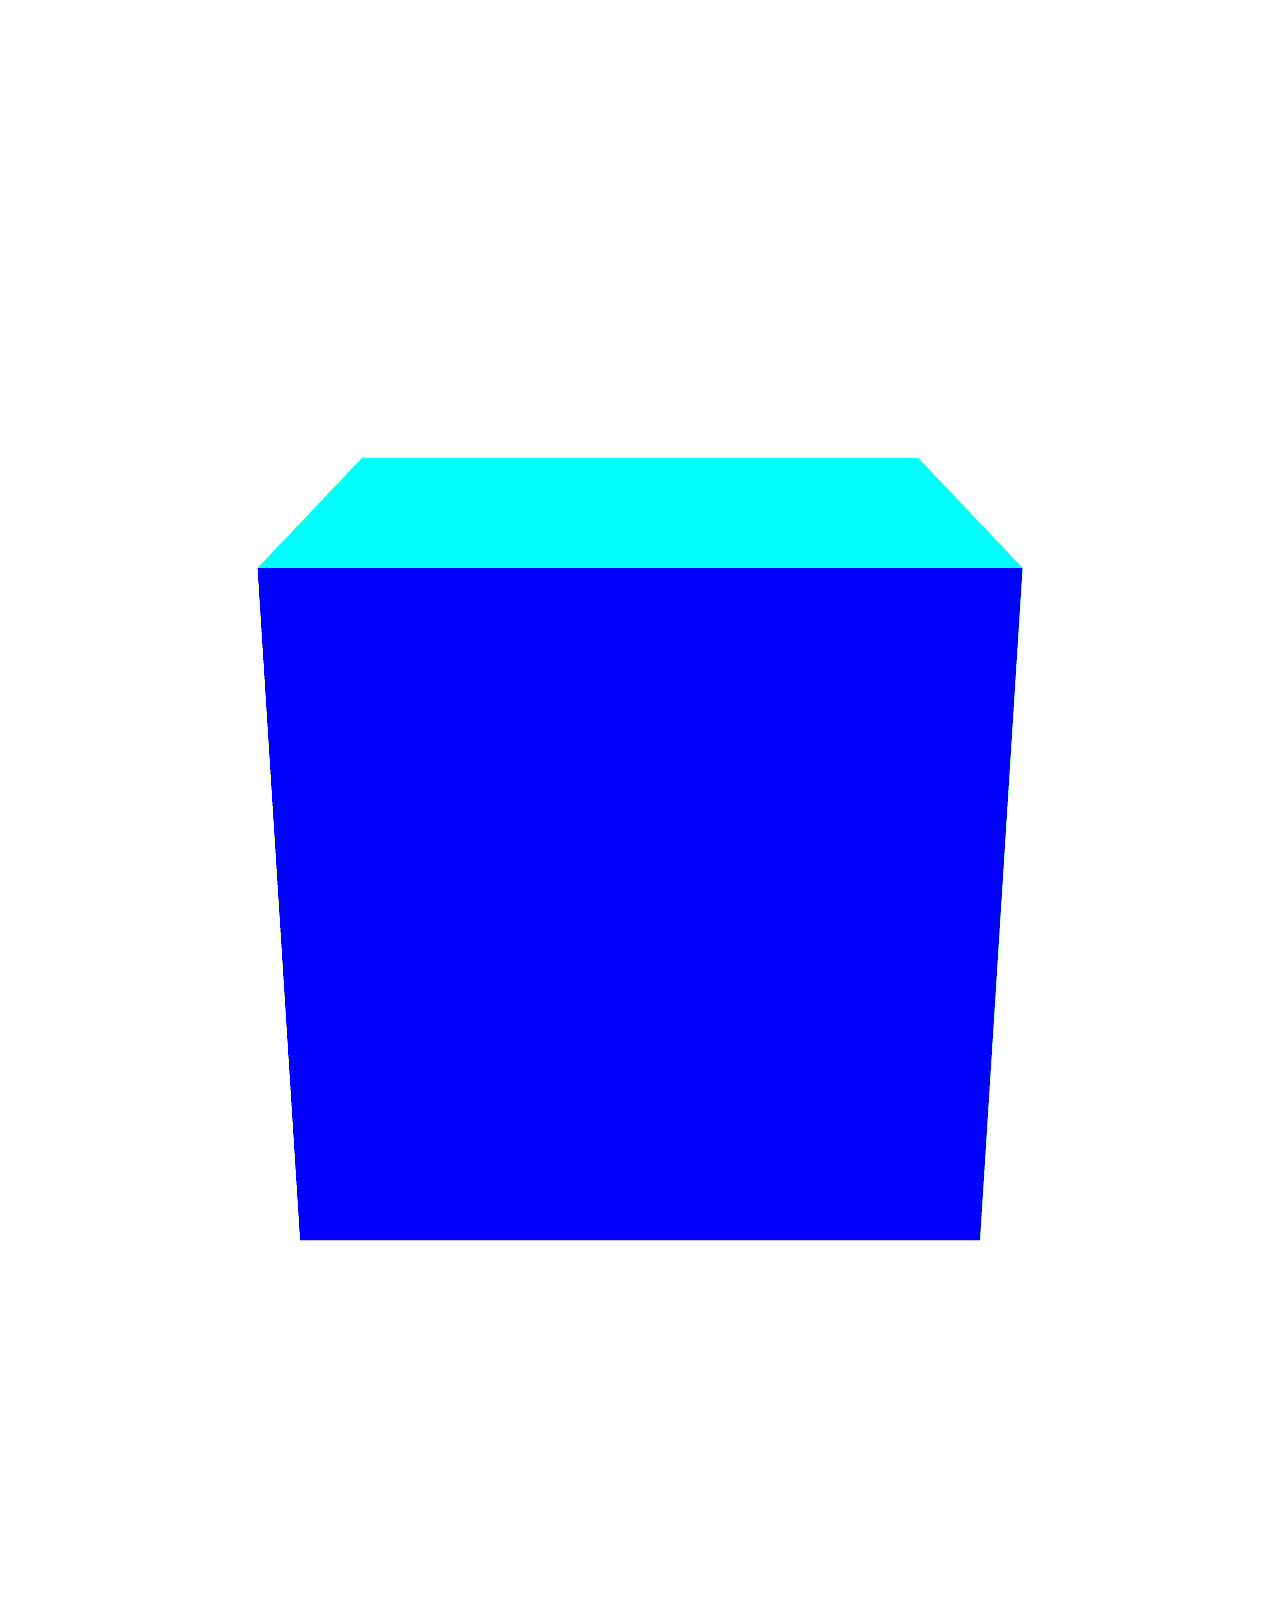
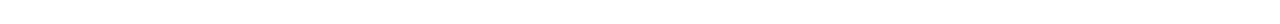
==== ICG-04-3D/Cube/index.html @ 1b91faec "Verbesserung für Vollbildanzeige" ====
<!DOCTYPE HTML>
<html>
	<head>
		<meta charset="utf-8"/>
		<title>Zettel 6 - Aufgabe 1</title>

		<script id="vertex-shader" type="x-shader/x-vertex">
			attribute vec4 vPosition;
			attribute vec4 vColor;

			uniform mat4 modelMatrix;
			uniform mat4 viewMatrix;
			uniform mat4 projectionMatrix;

			varying vec4 fColor;
			void main()
			{
				fColor = vColor;
				gl_Position = projectionMatrix * viewMatrix * modelMatrix * vPosition;
			}
		</script>
		<script id="fragment-shader" type="x-shader/x-fragment">
			precision mediump float;

			varying vec4 fColor;

			void main()
			{
				gl_FragColor = fColor;
			}
		</script>

		<script type="text/javascript" src="../Common/webgl-utils.js">
		</script>
		<script type="text/javascript" src="../Common/initShaders.js">
		</script>
		<script type="text/javascript" src="../Common/gl-matrix.js">
		</script>
		<script type="text/javascript" src="cube.js">
		</script>
	</head>
	<body>

		<!-- wird per javascript überschrieben, sodass canvas sich an Bildschirmgröße anpasst -->
		<canvas id="gl-canvas" width="2560" height="1600">
			If you see this, your browser doesn't support WebGL.
		</canvas>

	</body>
</html>
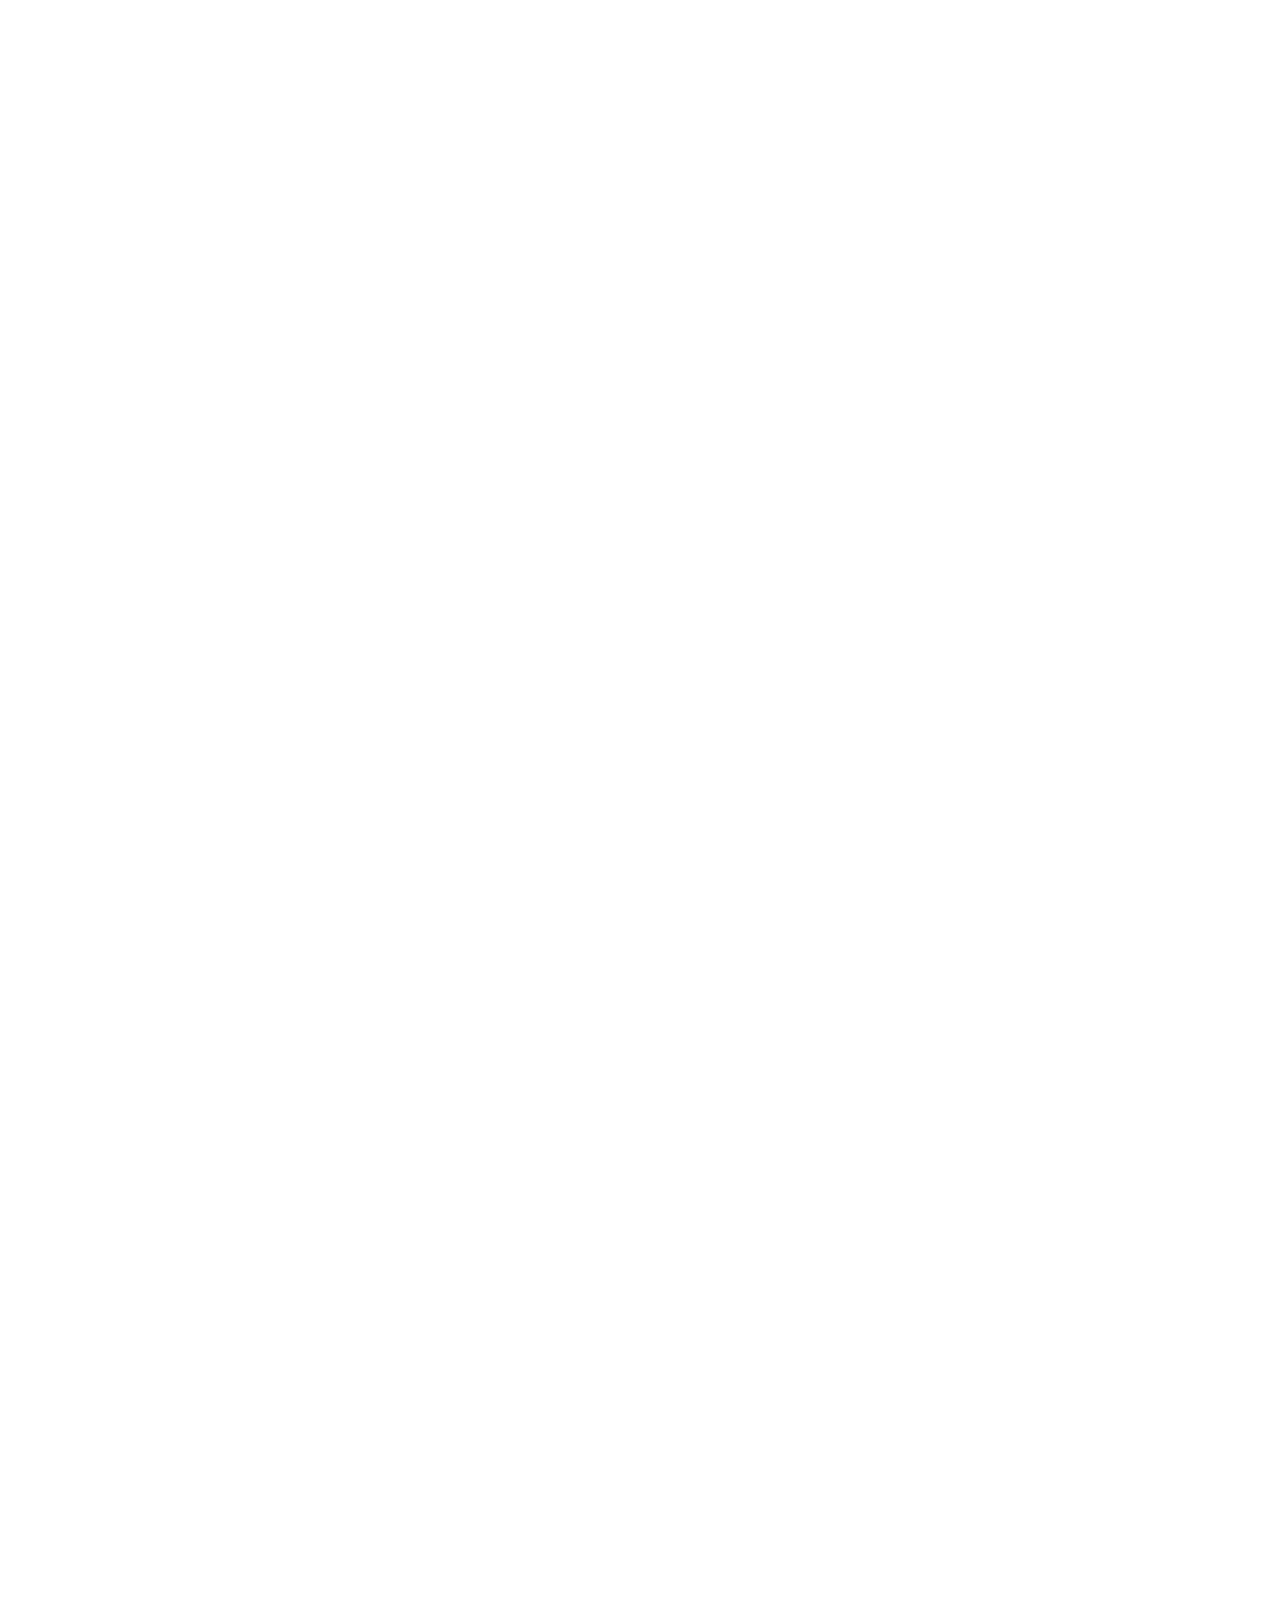
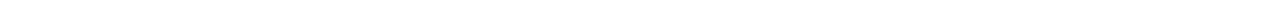
==== commit 6ea003ff: "Objektorientierung ist jetzt in Kraft. 😊 - 3D-Modelle sind jetzt in RenderObject.js spezifiert und w" ====
--- a/ICG-04-3D/Cube/index.html
+++ b/ICG-04-3D/Cube/index.html
@@ -36,8 +36,10 @@
 		</script>
 		<script type="text/javascript" src="../Common/gl-matrix.js">
 		</script>
-		<script type="text/javascript" src="cube.js">
+		<script type="text/javascript" src="Scene.js">
 		</script>
+        <script type="text/javascript" src="RenderObject.js">
+            </script>
 	</head>
 	<body>
 
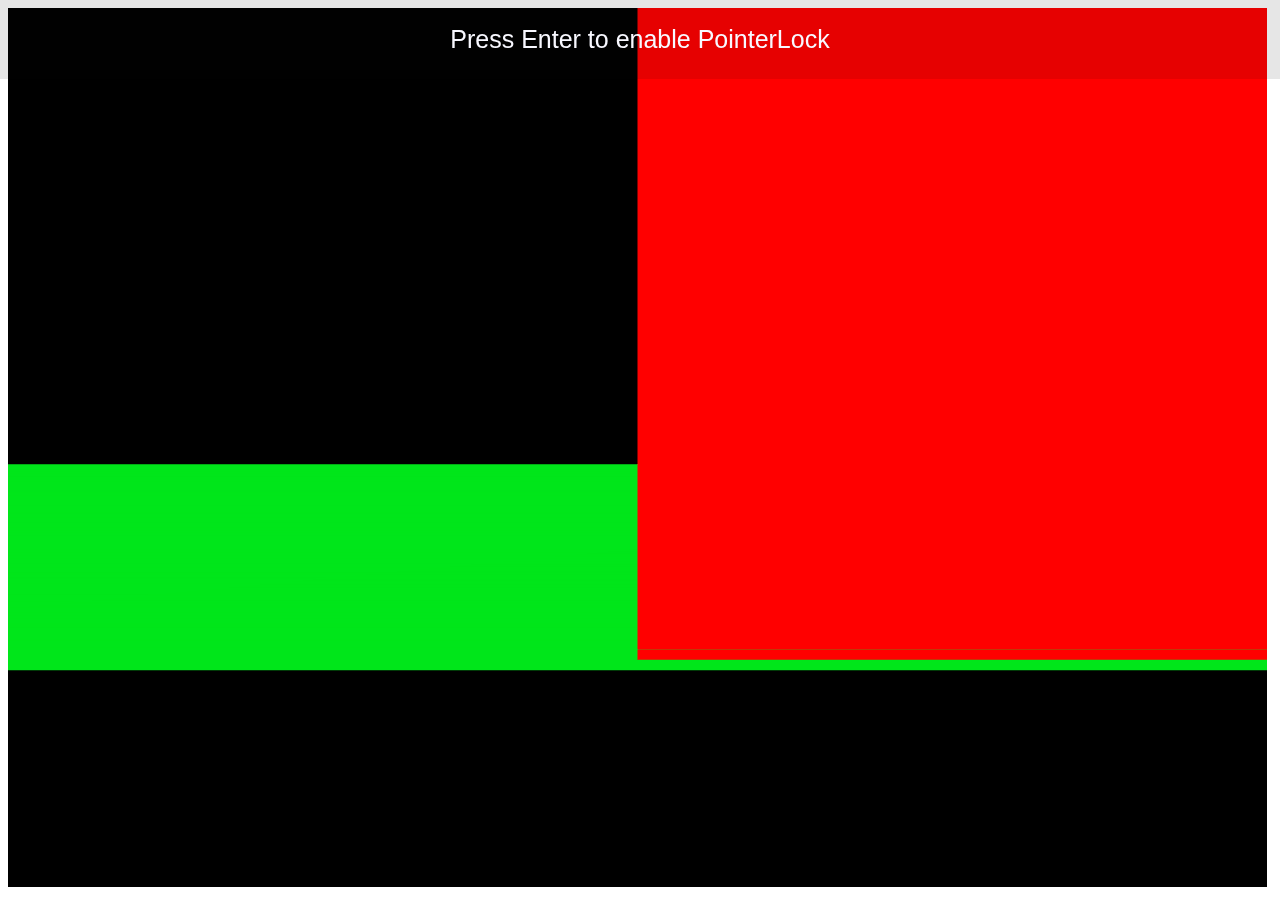
==== commit be99de78: "Rudimentäre Mausbewegung um Y und PointerLock funktioniert in Chrome" ====
--- a/ICG-04-3D/Cube/index.html
+++ b/ICG-04-3D/Cube/index.html
@@ -3,6 +3,8 @@
 	<head>
 		<meta charset="utf-8"/>
 		<title>Zettel 6 - Aufgabe 1</title>
+
+		<link rel="stylesheet" href="styles.css">
 
 		<script id="vertex-shader" type="x-shader/x-vertex">
 			attribute vec4 vPosition;
@@ -39,12 +41,14 @@
 		<script type="text/javascript" src="Scene.js">
 		</script>
         <script type="text/javascript" src="RenderObject.js">
-            </script>
+    </script>
 	</head>
 	<body>
-
+		<div id="infoBox">
+			<h3>Press Enter to enable PointerLock</h3>
+		</div>
 		<!-- wird per javascript überschrieben, sodass canvas sich an Bildschirmgröße anpasst -->
-		<canvas id="gl-canvas" width="2560" height="1600">
+		<canvas id="gl-canvas" width="1280" height="720">
 			If you see this, your browser doesn't support WebGL.
 		</canvas>
 
--- a/ICG-04-3D/Cube/styles.css
+++ b/ICG-04-3D/Cube/styles.css
@@ -0,0 +1,31 @@
+body {
+    -webkit-font-smoothing: antialiased !important;
+    font-family: 'Open Sans', sans-serif;
+    font-weight: 400;
+}
+
+h1 {
+    color: slategrey;
+    text-align: center;
+    font-size: 30px;
+    font-weight: 400;
+    -webkit-font-smoothing: antialiased !important;
+    color: rgba(255,255,255,0.3);
+}
+
+h3 {
+  color: ghostwhite;
+  text-align: center;
+  font-size: 25px;
+  font-weight: 100;
+  -webkit-font-smoothing: antialiased !important;
+}
+
+#infoBox {
+  background-color: rgba(10, 10, 10, 0.1);
+  width: 100%;
+  position: absolute;
+  right: 0px;
+  top: 0px;
+  display: block;
+}
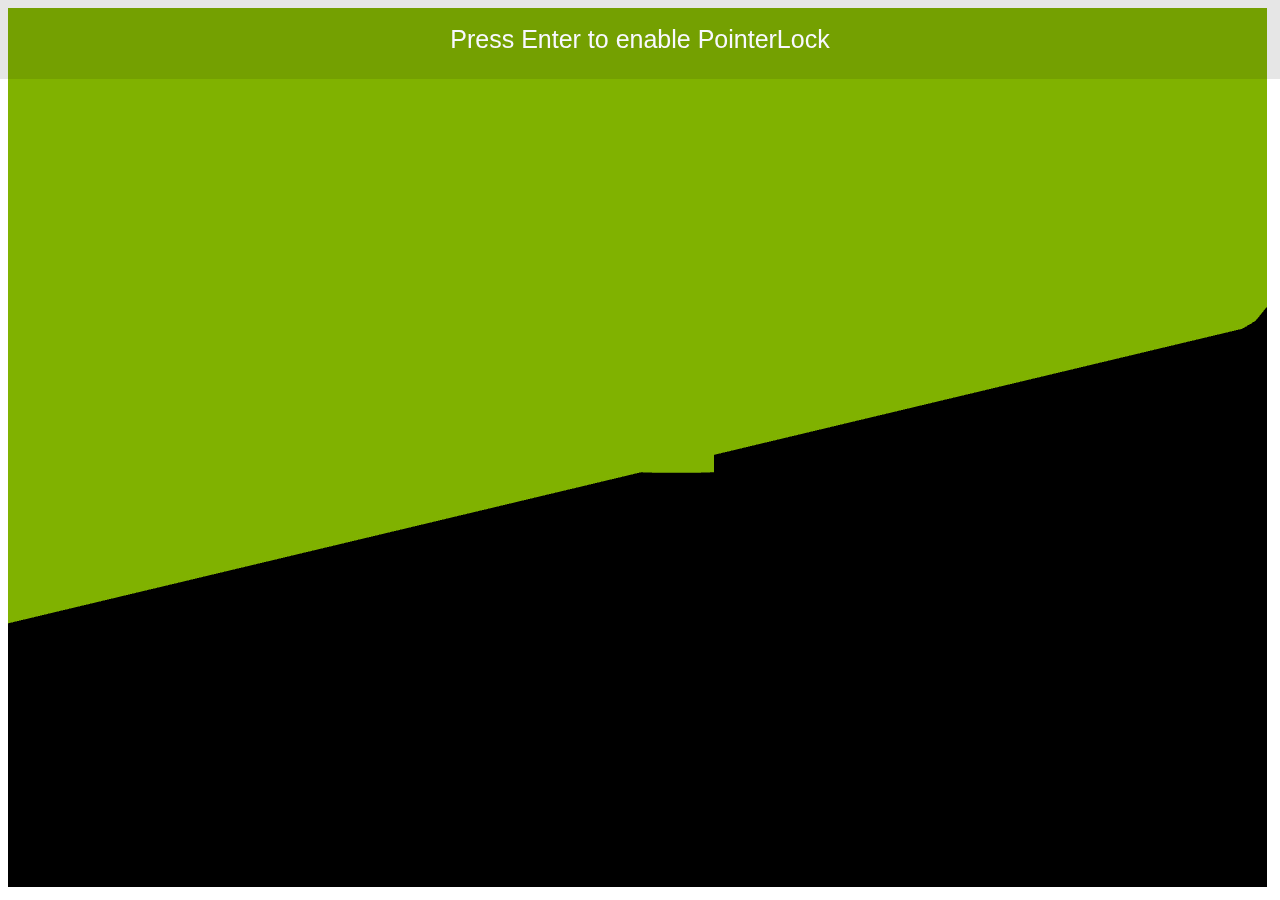
==== commit 1d6c3de6: "Stand nach IM Übung vor Psycho Seminar" ====
--- a/ICG-04-3D/Cube/index.html
+++ b/ICG-04-3D/Cube/index.html
@@ -7,30 +7,1150 @@
 		<link rel="stylesheet" href="styles.css">
 
 		<script id="vertex-shader" type="x-shader/x-vertex">
-			attribute vec4 vPosition;
-			attribute vec4 vColor;
-
-			uniform mat4 modelMatrix;
-			uniform mat4 viewMatrix;
-			uniform mat4 projectionMatrix;
-
-			varying vec4 fColor;
-			void main()
-			{
-				fColor = vColor;
-				gl_Position = projectionMatrix * viewMatrix * modelMatrix * vPosition;
-			}
+            attribute vec4 vPosition;
+            
+            uniform mat4 modelMatrix;
+            uniform mat4 projectionMatrix;
+            uniform mat4 viewMatrix;
+            
+            void main()
+            {
+                gl_Position = projectionMatrix * viewMatrix * modelMatrix * vPosition;
+            }
 		</script>
 		<script id="fragment-shader" type="x-shader/x-fragment">
-			precision mediump float;
+            precision mediump float;
+            
+            uniform vec4 objectColor;
+            
+            void main()
+            {
+                gl_FragColor = objectColor;
+            }
+		</script>
+        
+        <script type="text/plain" id="car-and-tree">
+            o Cylinder
+            v 0.174333 -0.011229 -3.006503
+            v 0.174333 3.417061 -3.006503
+            v 0.208257 -0.011229 -3.003162
+            v 0.208257 3.417061 -3.003162
+            v 0.240878 -0.011229 -2.993267
+            v 0.240878 3.417061 -2.993267
+            v 0.270941 -0.011229 -2.977198
+            v 0.270941 3.417061 -2.977198
+            v 0.297291 -0.011229 -2.955573
+            v 0.297291 3.417061 -2.955573
+            v 0.318916 -0.011229 -2.929222
+            v 0.318916 3.417061 -2.929222
+            v 0.334986 -0.011229 -2.899159
+            v 0.334986 3.417061 -2.899159
+            v 0.344881 -0.011229 -2.866539
+            v 0.344881 3.417061 -2.866539
+            v 0.348222 -0.011229 -2.832614
+            v 0.348222 3.417061 -2.832614
+            v 0.344881 -0.011229 -2.798690
+            v 0.344881 3.417061 -2.798690
+            v 0.334986 -0.011229 -2.766070
+            v 0.334986 3.417061 -2.766070
+            v 0.318916 -0.011229 -2.736007
+            v 0.318916 3.417061 -2.736007
+            v 0.297291 -0.011229 -2.709656
+            v 0.297291 3.417061 -2.709656
+            v 0.270941 -0.011229 -2.688031
+            v 0.270941 3.417061 -2.688031
+            v 0.240878 -0.011229 -2.671962
+            v 0.240878 3.417061 -2.671962
+            v 0.208257 -0.011229 -2.662067
+            v 0.208257 3.417061 -2.662067
+            v 0.174333 -0.011229 -2.658726
+            v 0.174333 3.417061 -2.658726
+            v 0.140409 -0.011229 -2.662067
+            v 0.140409 3.417061 -2.662067
+            v 0.107789 -0.011229 -2.671962
+            v 0.107789 3.417061 -2.671962
+            v 0.077725 -0.011229 -2.688031
+            v 0.077725 3.417061 -2.688031
+            v 0.051375 -0.011229 -2.709656
+            v 0.051375 3.417061 -2.709656
+            v 0.029750 -0.011229 -2.736007
+            v 0.029750 3.417061 -2.736007
+            v 0.013681 -0.011229 -2.766070
+            v 0.013681 3.417061 -2.766070
+            v 0.003785 -0.011229 -2.798691
+            v 0.003785 3.417061 -2.798691
+            v 0.000444 -0.011229 -2.832615
+            v 0.000444 3.417061 -2.832615
+            v 0.003785 -0.011229 -2.866539
+            v 0.003785 3.417061 -2.866539
+            v 0.013681 -0.011229 -2.899159
+            v 0.013681 3.417061 -2.899159
+            v 0.029750 -0.011229 -2.929222
+            v 0.029750 3.417061 -2.929222
+            v 0.051375 -0.011229 -2.955573
+            v 0.051375 3.417061 -2.955573
+            v 0.077726 -0.011229 -2.977198
+            v 0.077726 3.417061 -2.977198
+            v 0.107789 -0.011229 -2.993267
+            v 0.107789 3.417061 -2.993267
+            v 0.140409 -0.011229 -3.003162
+            v 0.140409 3.417061 -3.003162
+            v 0.323537 2.028662 -2.681684
+            v 1.047144 2.581443 -2.155959
+            v 0.047149 2.581443 -1.831035
+            v -0.570889 2.581447 -2.681684
+            v 0.047149 2.581443 -3.532334
+            v 1.047144 2.581443 -3.207410
+            v 0.599925 3.475882 -1.831035
+            v -0.400070 3.475882 -2.155959
+            v -0.400070 3.475882 -3.207410
+            v 0.599925 3.475882 -3.532334
+            v 1.217963 3.475878 -2.681684
+            v 0.323537 4.028663 -2.681684
+            v 0.161082 2.178008 -2.181689
+            v 0.748860 2.178008 -2.372673
+            v 0.586406 2.502925 -1.872673
+            v 1.174185 2.502926 -2.681684
+            v 0.748860 2.178008 -2.990696
+            v -0.202192 2.178010 -2.681684
+            v -0.364652 2.502926 -2.181687
+            v 0.161082 2.178008 -3.181680
+            v -0.364652 2.502926 -3.181681
+            v 0.586406 2.502925 -3.490696
+            v 1.274595 3.028662 -2.372672
+            v 1.274595 3.028662 -2.990697
+            v 0.323537 3.028662 -1.681684
+            v 0.911323 3.028662 -1.872668
+            v -0.627521 3.028662 -2.372672
+            v -0.264248 3.028662 -1.872668
+            v -0.264248 3.028662 -3.490701
+            v -0.627521 3.028662 -2.990697
+            v 0.911323 3.028662 -3.490701
+            v 0.323537 3.028662 -3.681684
+            v 1.011727 3.554399 -2.181687
+            v 0.060669 3.554400 -1.872673
+            v -0.527111 3.554398 -2.681684
+            v 0.060669 3.554400 -3.490696
+            v 1.011727 3.554399 -3.181681
+            v 0.485993 3.879317 -2.181689
+            v 0.849267 3.879314 -2.681684
+            v -0.101785 3.879317 -2.372673
+            v -0.101785 3.879317 -2.990696
+            v 0.485993 3.879317 -3.181680
+            vn 0.0980 0.0000 -0.9952
+            vn 0.2903 0.0000 -0.9569
+            vn 0.4714 0.0000 -0.8819
+            vn 0.6344 0.0000 -0.7730
+            vn 0.7730 0.0000 -0.6344
+            vn 0.8819 0.0000 -0.4714
+            vn 0.9569 0.0000 -0.2903
+            vn 0.9952 0.0000 -0.0980
+            vn 0.9952 0.0000 0.0980
+            vn 0.9569 0.0000 0.2903
+            vn 0.8819 0.0000 0.4714
+            vn 0.7730 0.0000 0.6344
+            vn 0.6344 0.0000 0.7730
+            vn 0.4714 0.0000 0.8819
+            vn 0.2903 0.0000 0.9569
+            vn 0.0980 0.0000 0.9952
+            vn -0.0980 0.0000 0.9952
+            vn -0.2903 0.0000 0.9569
+            vn -0.4714 0.0000 0.8819
+            vn -0.6344 0.0000 0.7730
+            vn -0.7730 0.0000 0.6344
+            vn -0.8819 0.0000 0.4714
+            vn -0.9569 0.0000 0.2903
+            vn -0.9952 0.0000 0.0980
+            vn -0.9952 0.0000 -0.0980
+            vn -0.9569 0.0000 -0.2903
+            vn -0.8819 0.0000 -0.4714
+            vn -0.7730 0.0000 -0.6344
+            vn -0.6344 0.0000 -0.7730
+            vn -0.4714 0.0000 -0.8819
+            vn 0.0000 1.0000 -0.0000
+            vn -0.2903 0.0000 -0.9569
+            vn -0.0980 0.0000 -0.9952
+            vn 0.0000 -1.0000 0.0000
+            vn 0.1024 -0.9435 0.3151
+            vn 0.7002 -0.6617 0.2680
+            vn -0.2680 -0.9435 0.1947
+            vn -0.2680 -0.9435 -0.1947
+            vn 0.1024 -0.9435 -0.3151
+            vn 0.9050 -0.3304 0.2680
+            vn 0.0247 -0.3304 0.9435
+            vn -0.8897 -0.3304 0.3151
+            vn -0.5746 -0.3304 -0.7488
+            vn 0.5346 -0.3304 -0.7779
+            vn 0.8026 -0.1256 0.5831
+            vn -0.3066 -0.1256 0.9435
+            vn -0.9921 -0.1256 0.0000
+            vn -0.3066 -0.1256 -0.9435
+            vn 0.8026 -0.1256 -0.5831
+            vn 0.4089 0.6617 0.6284
+            vn -0.4713 0.6617 0.5831
+            vn -0.7002 0.6617 -0.2680
+            vn 0.0385 0.6617 -0.7488
+            vn 0.7240 0.6617 -0.1947
+            vn 0.2680 0.9435 -0.1947
+            vn 0.4911 0.7947 -0.3568
+            vn 0.4089 0.6617 -0.6284
+            vn -0.1024 0.9435 -0.3151
+            vn -0.1876 0.7947 -0.5773
+            vn -0.4713 0.6617 -0.5831
+            vn -0.3313 0.9435 0.0000
+            vn -0.6071 0.7947 0.0000
+            vn -0.7002 0.6617 0.2680
+            vn -0.1024 0.9435 0.3151
+            vn -0.1876 0.7947 0.5773
+            vn 0.0385 0.6617 0.7488
+            vn 0.2680 0.9435 0.1947
+            vn 0.4911 0.7947 0.3568
+            vn 0.7240 0.6617 0.1947
+            vn 0.8897 0.3304 -0.3151
+            vn 0.7947 0.1876 -0.5773
+            vn 0.5746 0.3304 -0.7488
+            vn -0.0247 0.3304 -0.9435
+            vn -0.3035 0.1876 -0.9342
+            vn -0.5346 0.3304 -0.7779
+            vn -0.9050 0.3304 -0.2680
+            vn -0.9822 0.1876 0.0000
+            vn -0.9050 0.3304 0.2680
+            vn -0.5346 0.3304 0.7779
+            vn -0.3035 0.1876 0.9342
+            vn -0.0247 0.3304 0.9435
+            vn 0.5746 0.3304 0.7488
+            vn 0.7947 0.1876 0.5773
+            vn 0.8897 0.3304 0.3151
+            vn 0.3066 0.1256 -0.9435
+            vn 0.3035 -0.1876 -0.9342
+            vn 0.0247 -0.3304 -0.9435
+            vn -0.8026 0.1256 -0.5831
+            vn -0.7947 -0.1876 -0.5773
+            vn -0.8897 -0.3304 -0.3151
+            vn -0.8026 0.1256 0.5831
+            vn -0.7947 -0.1876 0.5773
+            vn -0.5746 -0.3304 0.7488
+            vn 0.3066 0.1256 0.9435
+            vn 0.3035 -0.1876 0.9342
+            vn 0.5346 -0.3304 0.7779
+            vn 0.9921 0.1256 0.0000
+            vn 0.9822 -0.1876 0.0000
+            vn 0.9050 -0.3304 -0.2680
+            vn 0.4713 -0.6617 -0.5831
+            vn 0.1876 -0.7947 -0.5773
+            vn -0.0385 -0.6617 -0.7488
+            vn -0.4089 -0.6617 -0.6284
+            vn -0.4911 -0.7947 -0.3568
+            vn -0.7240 -0.6617 -0.1947
+            vn -0.7240 -0.6617 0.1947
+            vn -0.4911 -0.7947 0.3568
+            vn -0.4089 -0.6617 0.6284
+            vn 0.7002 -0.6617 -0.2680
+            vn 0.6071 -0.7947 0.0000
+            vn 0.3313 -0.9435 0.0000
+            vn -0.0385 -0.6617 0.7488
+            vn 0.1876 -0.7947 0.5773
+            vn 0.4713 -0.6617 0.5831
+            vn 0.0000 1.0000 -0.0001
+            vn 0.0000 1.0000 0.0001
+            usemtl None
+            s off
+            f 2//1 3//1 1//1
+            f 4//2 5//2 3//2
+            f 6//3 7//3 5//3
+            f 8//4 9//4 7//4
+            f 10//5 11//5 9//5
+            f 12//6 13//6 11//6
+            f 14//7 15//7 13//7
+            f 16//8 17//8 15//8
+            f 18//9 19//9 17//9
+            f 20//10 21//10 19//10
+            f 22//11 23//11 21//11
+            f 24//12 25//12 23//12
+            f 26//13 27//13 25//13
+            f 28//14 29//14 27//14
+            f 30//15 31//15 29//15
+            f 32//16 33//16 31//16
+            f 34//17 35//17 33//17
+            f 36//18 37//18 35//18
+            f 38//19 39//19 37//19
+            f 40//20 41//20 39//20
+            f 42//21 43//21 41//21
+            f 44//22 45//22 43//22
+            f 46//23 47//23 45//23
+            f 48//24 49//24 47//24
+            f 50//25 51//25 49//25
+            f 52//26 53//26 51//26
+            f 54//27 55//27 53//27
+            f 56//28 57//28 55//28
+            f 58//29 59//29 57//29
+            f 60//30 61//30 59//30
+            f 30//31 22//31 6//31
+            f 62//32 63//32 61//32
+            f 64//33 1//33 63//33
+            f 39//34 47//34 63//34
+            f 65//35 78//35 77//35
+            f 66//36 78//36 80//36
+            f 65//37 77//37 82//37
+            f 65//38 82//38 84//38
+            f 65//39 84//39 81//39
+            f 66//40 80//40 87//40
+            f 67//41 79//41 89//41
+            f 68//42 83//42 91//42
+            f 69//43 85//43 93//43
+            f 70//44 86//44 95//44
+            f 66//45 87//45 90//45
+            f 67//46 89//46 92//46
+            f 68//47 91//47 94//47
+            f 69//48 93//48 96//48
+            f 70//49 95//49 88//49
+            f 71//50 97//50 102//50
+            f 72//51 98//51 104//51
+            f 73//52 99//52 105//52
+            f 74//53 100//53 106//53
+            f 75//54 101//54 103//54
+            f 103//55 106//55 76//55
+            f 103//56 101//56 106//56
+            f 101//57 74//57 106//57
+            f 106//58 105//58 76//58
+            f 106//59 100//59 105//59
+            f 100//60 73//60 105//60
+            f 105//61 104//61 76//61
+            f 105//62 99//62 104//62
+            f 99//63 72//63 104//63
+            f 104//64 102//64 76//64
+            f 104//65 98//65 102//65
+            f 98//66 71//66 102//66
+            f 102//67 103//67 76//67
+            f 102//68 97//68 103//68
+            f 97//69 75//69 103//69
+            f 88//70 101//70 75//70
+            f 88//71 95//71 101//71
+            f 95//72 74//72 101//72
+            f 96//73 100//73 74//73
+            f 96//74 93//74 100//74
+            f 93//75 73//75 100//75
+            f 94//76 99//76 73//76
+            f 94//77 91//77 99//77
+            f 91//78 72//78 99//78
+            f 92//79 98//79 72//79
+            f 92//80 89//80 98//80
+            f 89//81 71//81 98//81
+            f 90//82 97//82 71//82
+            f 90//83 87//83 97//83
+            f 87//84 75//84 97//84
+            f 95//85 96//85 74//85
+            f 95//86 86//86 96//86
+            f 86//87 69//87 96//87
+            f 93//88 94//88 73//88
+            f 93//89 85//89 94//89
+            f 85//90 68//90 94//90
+            f 91//91 92//91 72//91
+            f 91//92 83//92 92//92
+            f 83//93 67//93 92//93
+            f 89//94 90//94 71//94
+            f 89//95 79//95 90//95
+            f 79//96 66//96 90//96
+            f 87//97 88//97 75//97
+            f 87//98 80//98 88//98
+            f 80//99 70//99 88//99
+            f 81//100 86//100 70//100
+            f 81//101 84//101 86//101
+            f 84//102 69//102 86//102
+            f 84//103 85//103 69//103
+            f 84//104 82//104 85//104
+            f 82//105 68//105 85//105
+            f 82//106 83//106 68//106
+            f 82//107 77//107 83//107
+            f 77//108 67//108 83//108
+            f 80//109 81//109 70//109
+            f 80//110 78//110 81//110
+            f 78//111 65//111 81//111
+            f 77//112 79//112 67//112
+            f 77//113 78//113 79//113
+            f 78//114 66//114 79//114
+            f 2//1 4//1 3//1
+            f 4//2 6//2 5//2
+            f 6//3 8//3 7//3
+            f 8//4 10//4 9//4
+            f 10//5 12//5 11//5
+            f 12//6 14//6 13//6
+            f 14//7 16//7 15//7
+            f 16//8 18//8 17//8
+            f 18//9 20//9 19//9
+            f 20//10 22//10 21//10
+            f 22//11 24//11 23//11
+            f 24//12 26//12 25//12
+            f 26//13 28//13 27//13
+            f 28//14 30//14 29//14
+            f 30//15 32//15 31//15
+            f 32//16 34//16 33//16
+            f 34//17 36//17 35//17
+            f 36//18 38//18 37//18
+            f 38//19 40//19 39//19
+            f 40//20 42//20 41//20
+            f 42//21 44//21 43//21
+            f 44//22 46//22 45//22
+            f 46//23 48//23 47//23
+            f 48//24 50//24 49//24
+            f 50//25 52//25 51//25
+            f 52//26 54//26 53//26
+            f 54//27 56//27 55//27
+            f 56//28 58//28 57//28
+            f 58//29 60//29 59//29
+            f 60//30 62//30 61//30
+            f 6//31 4//31 2//31
+            f 2//31 64//31 62//31
+            f 62//31 60//31 54//31
+            f 58//115 56//115 54//115
+            f 54//31 52//31 50//31
+            f 50//31 48//31 54//31
+            f 46//31 44//31 42//31
+            f 42//31 40//31 46//31
+            f 38//116 36//116 34//116
+            f 34//116 32//116 30//116
+            f 30//31 28//31 26//31
+            f 26//31 24//31 30//31
+            f 22//31 20//31 18//31
+            f 18//31 16//31 14//31
+            f 14//31 12//31 6//31
+            f 10//116 8//116 6//116
+            f 6//31 2//31 54//31
+            f 60//31 58//31 54//31
+            f 54//31 48//31 46//31
+            f 46//31 40//31 38//31
+            f 38//115 34//115 30//115
+            f 30//31 24//31 22//31
+            f 22//31 18//31 6//31
+            f 12//31 10//31 6//31
+            f 2//31 62//31 54//31
+            f 54//31 46//31 38//31
+            f 38//31 30//31 6//31
+            f 18//31 14//31 6//31
+            f 6//31 54//31 38//31
+            f 62//32 64//32 63//32
+            f 64//33 2//33 1//33
+            f 63//34 1//34 3//34
+            f 3//34 5//34 63//34
+            f 7//34 9//34 11//34
+            f 11//34 13//34 15//34
+            f 15//34 17//34 19//34
+            f 19//34 21//34 15//34
+            f 23//34 25//34 27//34
+            f 27//34 29//34 23//34
+            f 31//34 33//34 39//34
+            f 35//34 37//34 39//34
+            f 39//34 41//34 43//34
+            f 43//34 45//34 39//34
+            f 47//34 49//34 51//34
+            f 51//34 53//34 47//34
+            f 55//34 57//34 59//34
+            f 59//34 61//34 63//34
+            f 63//34 5//34 7//34
+            f 7//34 11//34 63//34
+            f 15//34 21//34 23//34
+            f 23//34 29//34 31//34
+            f 33//34 35//34 39//34
+            f 39//34 45//34 47//34
+            f 47//34 53//34 55//34
+            f 55//34 59//34 63//34
+            f 63//34 11//34 15//34
+            f 15//34 23//34 63//34
+            f 31//34 39//34 63//34
+            f 47//34 55//34 63//34
+            f 63//34 23//34 31//34
+            o Cube
+            v 0.865501 0.883117 -1.789681
+            v 0.661525 0.532750 0.173770
+            v -1.026992 0.123788 -0.074622
+            v -0.823015 0.474156 -2.038073
+            v 0.733304 1.327278 -1.622310
+            v 0.422300 1.298424 0.539329
+            v -1.266216 0.889463 0.290937
+            v -0.955213 0.918316 -1.870702
+            v 0.574800 1.593500 -0.983152
+            v -0.110954 1.122797 -1.746506
+            v -0.421958 1.093944 0.415133
+            v -1.113717 1.184538 -1.231545
+            v -0.269458 1.389019 -1.107349
+            v 0.601227 0.429176 0.754192
+            v -1.087290 0.020214 0.505800
+            v 0.473056 0.913914 0.827376
+            v -1.215461 0.504952 0.578984
+            v -0.371202 0.709433 0.703180
+            v 0.534894 0.377459 1.290259
+            v -1.153623 -0.031503 1.041867
+            v 0.463029 0.679096 1.282149
+            v -1.225487 0.270134 1.033757
+            v -0.381229 0.474615 1.157953
+            v 0.908720 0.957354 -2.205697
+            v -0.779796 0.548392 -2.454088
+            v 0.836269 1.324794 -2.318157
+            v -0.852247 0.915832 -2.566550
+            v -0.007989 1.120313 -2.442353
+            v 0.938785 0.987974 -2.460487
+            v -0.749731 0.579012 -2.708879
+            v 0.844146 1.326064 -2.373795
+            v -0.844370 0.917102 -2.622187
+            v -0.000112 1.121583 -2.497991
+            v 0.946401 1.041906 -2.601052
+            v -0.742115 0.632944 -2.849444
+            v 0.853306 1.332031 -2.445887
+            v -0.835210 0.923069 -2.694279
+            v 0.009048 1.127550 -2.570083
+            v 0.905716 1.209658 -2.600677
+            v -0.782800 0.800696 -2.849069
+            v 0.875029 1.292757 -2.528891
+            v -0.813488 0.883795 -2.777283
+            v 0.030771 1.088276 -2.653087
+            v 0.527574 0.373165 1.347086
+            v -1.160943 -0.035797 1.098694
+            v 0.468042 0.628161 1.331935
+            v -1.220475 0.219199 1.083543
+            v -0.376216 0.423680 1.207739
+            v 0.499348 0.471717 1.376698
+            v -1.189168 0.062755 1.128306
+            v 0.478605 0.566374 1.361857
+            v -1.209911 0.157413 1.113465
+            v -0.365653 0.361893 1.237661
+            v 0.510899 1.574580 -0.517616
+            v 0.455770 1.479887 0.013039
+            v -0.388488 1.275406 -0.111157
+            v -1.232746 1.070926 -0.235354
+            v -1.177618 1.165618 -0.766008
+            v -0.333359 1.370099 -0.641812
+            v 0.898144 0.846049 -1.638821
+            v -0.884572 0.414272 -1.901070
+            v 0.887832 0.887388 -1.636785
+            v -0.894884 0.455611 -1.899034
+            v 0.878767 0.928600 -1.643016
+            v -0.903949 0.496823 -1.905264
+            v 0.871297 0.968101 -1.657274
+            v -0.911419 0.536324 -1.919523
+            v 0.865710 1.004372 -1.679013
+            v -0.917006 0.572595 -1.941262
+            v 0.862220 1.036021 -1.707396
+            v -0.920496 0.604244 -1.969645
+            v 0.860961 1.061831 -1.741333
+            v -0.921755 0.630053 -2.003581
+            v 0.861982 1.080809 -1.779519
+            v -0.920734 0.649032 -2.041768
+            v 0.865243 1.092227 -1.820487
+            v -0.917473 0.660450 -2.082736
+            v 0.870620 1.095645 -1.862663
+            v -0.912096 0.663868 -2.124912
+            v 0.877904 1.090934 -1.904426
+            v -0.904812 0.659157 -2.166675
+            v 0.886818 1.078272 -1.944171
+            v -0.895898 0.646495 -2.206420
+            v 0.897017 1.058148 -1.980370
+            v -0.885699 0.626371 -2.242619
+            v 0.908110 1.031334 -2.011633
+            v -0.874606 0.599557 -2.273882
+            v 0.919671 0.998861 -2.036758
+            v -0.863045 0.567084 -2.299007
+            v 0.931256 0.961977 -2.054780
+            v -0.851460 0.530200 -2.317029
+            v 0.942418 0.922099 -2.065005
+            v -0.840298 0.490322 -2.327254
+            v 0.952731 0.880760 -2.067041
+            v -0.829985 0.448983 -2.329290
+            v 0.961795 0.839548 -2.060811
+            v -0.820921 0.407771 -2.323060
+            v 0.969265 0.800048 -2.046552
+            v -0.813451 0.368271 -2.308801
+            v 0.974852 0.763776 -2.024813
+            v -0.807864 0.331999 -2.287062
+            v 0.978342 0.732128 -1.996430
+            v -0.804374 0.300350 -2.258679
+            v 0.979601 0.706318 -1.962493
+            v -0.803115 0.274541 -2.224742
+            v 0.978580 0.687340 -1.924307
+            v -0.804136 0.255563 -2.186556
+            v 0.975319 0.675922 -1.883339
+            v -0.807397 0.244145 -2.145588
+            v 0.969943 0.672503 -1.841163
+            v -0.812773 0.240726 -2.103412
+            v 0.962658 0.677215 -1.799400
+            v -0.820058 0.245438 -2.061649
+            v 0.953744 0.689876 -1.759655
+            v -0.828972 0.258099 -2.021904
+            v 0.943545 0.710001 -1.723455
+            v -0.839171 0.278224 -1.985704
+            v 0.932452 0.736815 -1.692193
+            v -0.850264 0.305037 -1.954441
+            v 0.920891 0.769287 -1.667068
+            v -0.861825 0.337510 -1.929317
+            v 0.909306 0.806172 -1.649046
+            v -0.873410 0.374395 -1.911295
+            v -1.101565 0.032553 0.321512
+            v 0.669442 0.460644 0.581889
+            v -1.092262 -0.004744 0.319675
+            v 0.678539 0.423290 0.580186
+            v -1.084083 -0.041925 0.325296
+            v 0.686493 0.386080 0.585938
+            v -1.077344 -0.077563 0.338160
+            v 0.692998 0.350443 0.598925
+            v -1.072303 -0.110288 0.357773
+            v 0.697805 0.317750 0.618647
+            v -1.069155 -0.138842 0.383380
+            v 0.700729 0.289255 0.644347
+            v -1.068019 -0.162127 0.413998
+            v 0.701658 0.266055 0.675037
+            v -1.068940 -0.179249 0.448450
+            v 0.700555 0.249042 0.709537
+            v -1.071882 -0.189551 0.485412
+            v 0.697464 0.238867 0.746522
+            v -1.076733 -0.192635 0.523464
+            v 0.692502 0.235924 0.784571
+            v -1.083305 -0.188384 0.561143
+            v 0.685862 0.240325 0.822220
+            v -1.091347 -0.176961 0.597001
+            v 0.677796 0.251900 0.858024
+            v -1.100549 -0.158805 0.629660
+            v 0.668617 0.270206 0.890607
+            v -1.110557 -0.134613 0.657866
+            v 0.658677 0.294538 0.918715
+            v -1.120988 -0.105316 0.680534
+            v 0.648357 0.323961 0.941270
+            v -1.131439 -0.072039 0.696793
+            v 0.638054 0.357345 0.957404
+            v -1.141510 -0.036061 0.706018
+            v 0.628164 0.393407 0.966498
+            v -1.150814 0.001236 0.707856
+            v 0.619067 0.430761 0.968201
+            v -1.158993 0.038418 0.702234
+            v 0.611113 0.467971 0.962449
+            v -1.165732 0.074056 0.689370
+            v 0.604608 0.503608 0.949462
+            v -1.170772 0.106780 0.669757
+            v 0.599800 0.536302 0.929740
+            v -1.173921 0.135334 0.644150
+            v 0.596876 0.564797 0.904040
+            v -1.175057 0.158619 0.613532
+            v 0.595948 0.587996 0.873350
+            v -1.174136 0.175742 0.579080
+            v 0.597051 0.605010 0.838850
+            v -1.171193 0.186043 0.542118
+            v 0.600142 0.615184 0.801865
+            v -1.166343 0.189127 0.504066
+            v 0.605104 0.618128 0.763816
+            v -1.159770 0.184876 0.466387
+            v 0.611744 0.613727 0.726167
+            v -1.151729 0.173453 0.430529
+            v 0.619810 0.602151 0.690363
+            v -1.142527 0.155297 0.397870
+            v 0.628989 0.583846 0.657780
+            v -1.132518 0.131105 0.369664
+            v 0.638929 0.559514 0.629671
+            v -1.122088 0.101808 0.346996
+            v 0.649249 0.530090 0.607117
+            v -1.111636 0.068531 0.330737
+            v 0.659552 0.496706 0.590982
+            v -1.026992 0.123788 -0.074622
+            v -0.823015 0.474156 -2.038073
+            v -1.266216 0.889463 0.290937
+            v -0.975938 0.916377 -1.726627
+            v -1.138941 1.108081 -0.934191
+            v -0.779796 0.548392 -2.454088
+            v -0.852247 0.915832 -2.566550
+            v -0.749731 0.579012 -2.708879
+            v -0.844370 0.917102 -2.622187
+            vn 0.2529 -0.9566 -0.1444
+            vn -0.2660 0.9164 0.2991
+            vn 0.9621 0.2330 0.1415
+            vn -0.9621 -0.2330 -0.1415
+            vn -0.2300 0.9725 -0.0375
+            vn -0.1566 0.8973 -0.4126
+            vn -0.2719 0.8575 0.4368
+            vn -0.2516 0.5588 0.7902
+            vn -0.2634 0.6609 0.7027
+            vn 0.2437 -0.9678 -0.0632
+            vn -0.2339 0.9722 -0.0109
+            vn -0.9621 -0.2331 -0.1415
+            vn -0.2420 0.9690 0.0495
+            vn 0.0000 0.0000 1.0000
+            vn 0.2466 -0.9652 -0.0869
+            vn -0.1461 0.8789 -0.4541
+            vn 0.2679 -0.9043 -0.3324
+            vn -0.0436 0.6438 -0.7639
+            vn 0.1370 0.0354 -0.9899
+            vn 0.2410 -0.9696 -0.0422
+            vn -0.1719 0.1157 0.9783
+            vn -0.2263 0.3929 0.8913
+            vn -0.0661 -0.3044 0.9502
+            vn -0.2529 0.9566 0.1444
+            vn -0.2364 0.9716 0.0070
+            vn 0.1260 0.0801 -0.9888
+            vn 0.1708 -0.1105 -0.9791
+            vn 0.2090 -0.2968 -0.9318
+            vn 0.2391 -0.4718 -0.8487
+            vn 0.2601 -0.6286 -0.7329
+            vn 0.2710 -0.7613 -0.5890
+            vn 0.2716 -0.8647 -0.4225
+            vn 0.2617 -0.9349 -0.2397
+            vn 0.2418 -0.9692 -0.0477
+            vn 0.2125 -0.9662 0.1461
+            vn 0.1751 -0.9261 0.3343
+            vn 0.1310 -0.8504 0.5096
+            vn 0.0818 -0.7420 0.6654
+            vn 0.0295 -0.6051 0.7956
+            vn -0.0239 -0.4449 0.8952
+            vn -0.0765 -0.2677 0.9605
+            vn -0.1260 -0.0801 0.9888
+            vn -0.1708 0.1105 0.9791
+            vn -0.2090 0.2968 0.9318
+            vn -0.2391 0.4718 0.8487
+            vn -0.2601 0.6286 0.7329
+            vn -0.2710 0.7613 0.5890
+            vn -0.2716 0.8647 0.4225
+            vn -0.2617 0.9349 0.2397
+            vn -0.2418 0.9692 0.0477
+            vn -0.2125 0.9662 -0.1461
+            vn -0.1751 0.9261 -0.3343
+            vn -0.1310 0.8504 -0.5096
+            vn -0.0818 0.7420 -0.6654
+            vn -0.0295 0.6051 -0.7956
+            vn 0.0239 0.4449 -0.8952
+            vn 0.0765 0.2677 -0.9605
+            vn 0.1261 0.0802 -0.9888
+            vn 0.2392 -0.4718 -0.8487
+            vn 0.2711 -0.7613 -0.5890
+            vn 0.2126 -0.9662 0.1461
+            vn 0.1309 -0.8504 0.5096
+            vn -0.0240 -0.4449 0.8952
+            vn -0.1261 -0.0802 0.9888
+            vn -0.2392 0.4718 0.8487
+            vn -0.2711 0.7613 0.5890
+            vn -0.2126 0.9662 -0.1461
+            vn -0.1752 0.9260 -0.3343
+            vn -0.1309 0.8504 -0.5096
+            vn 0.9631 0.2280 0.1432
+            vn 0.0240 0.4449 -0.8952
+            vn -0.1260 -0.0802 0.9888
+            vn 0.9621 0.2330 0.1416
+            vn -0.9621 -0.2330 -0.1416
+            vn 0.1270 0.0760 -0.9890
+            vn 0.1716 -0.1146 -0.9785
+            vn 0.2097 -0.3008 -0.9304
+            vn 0.2396 -0.4754 -0.8465
+            vn 0.2604 -0.6318 -0.7301
+            vn 0.2711 -0.7639 -0.5857
+            vn 0.2714 -0.8666 -0.4187
+            vn 0.2613 -0.9360 -0.2357
+            vn 0.2412 -0.9695 -0.0435
+            vn 0.2118 -0.9657 0.1502
+            vn 0.1743 -0.9248 0.3382
+            vn 0.1300 -0.8483 0.5132
+            vn 0.0808 -0.7393 0.6685
+            vn 0.0284 -0.6018 0.7981
+            vn -0.0250 -0.4413 0.8970
+            vn -0.0775 -0.2637 0.9615
+            vn -0.1270 -0.0760 0.9890
+            vn -0.1716 0.1146 0.9785
+            vn -0.2097 0.3008 0.9304
+            vn -0.2396 0.4754 0.8465
+            vn -0.2604 0.6318 0.7301
+            vn -0.2711 0.7639 0.5856
+            vn -0.2714 0.8666 0.4187
+            vn -0.2613 0.9360 0.2356
+            vn -0.2412 0.9695 0.0435
+            vn -0.2118 0.9657 -0.1502
+            vn -0.1742 0.9248 -0.3382
+            vn -0.1300 0.8483 -0.5132
+            vn -0.0808 0.7393 -0.6685
+            vn -0.0284 0.6018 -0.7981
+            vn 0.9631 0.2280 0.1433
+            vn 0.0250 0.4413 -0.8970
+            vn 0.0775 0.2637 -0.9615
+            vn -0.9621 -0.2331 -0.1416
+            usemtl Material
+            s off
+            f 107//117 109//117 110//117
+            f 113//118 162//118 163//118
+            f 115//119 112//119 108//119
+            f 108//119 122//119 120//119
+            f 118//120 297//120 298//120
+            f 116//121 132//121 134//121
+            f 117//118 161//118 162//118
+            f 116//122 115//122 111//122
+            f 116//122 118//122 119//122
+            f 124//123 127//123 122//123
+            f 117//124 122//124 112//124
+            f 109//117 120//117 121//117
+            f 113//124 124//124 117//124
+            f 109//120 123//120 113//120
+            f 128//125 154//125 129//125
+            f 121//120 128//120 123//120
+            f 120//126 126//126 121//126
+            f 124//123 128//123 129//123
+            f 120//119 127//119 125//119
+            f 134//127 137//127 139//127
+            f 111//119 130//119 132//119
+            f 116//121 133//121 114//121
+            f 114//128 300//128 297//128
+            f 107//117 131//117 130//117
+            f 139//129 143//129 138//129
+            f 136//130 299//130 301//130
+            f 131//131 135//131 130//131
+            f 134//127 138//127 133//127
+            f 132//119 135//119 137//119
+            f 142//132 149//132 144//132
+            f 135//119 142//119 137//119
+            f 137//129 144//129 139//129
+            f 136//120 143//120 141//120
+            f 136//133 140//133 135//133
+            f 146//134 148//134 149//134
+            f 141//120 148//120 146//120
+            f 141//135 145//135 140//135
+            f 143//132 149//132 148//132
+            f 140//119 147//119 142//119
+            f 150//119 157//119 155//119
+            f 125//119 152//119 150//119
+            f 129//125 152//125 127//125
+            f 126//120 153//120 128//120
+            f 125//136 151//136 126//136
+            f 159//137 158//137 156//137
+            f 152//138 159//138 157//138
+            f 151//120 158//120 153//120
+            f 151//139 155//139 156//139
+            f 153//138 159//138 154//138
+            f 164//140 162//140 165//140
+            f 165//140 161//140 160//140
+            f 119//141 164//141 165//141
+            f 112//119 160//119 161//119
+            f 113//120 164//120 118//120
+            f 115//141 165//141 160//141
+            f 166//142 169//142 168//142
+            f 168//143 171//143 170//143
+            f 171//144 172//144 170//144
+            f 173//145 174//145 172//145
+            f 174//146 177//146 176//146
+            f 177//147 178//147 176//147
+            f 179//148 180//148 178//148
+            f 180//149 183//149 182//149
+            f 183//150 184//150 182//150
+            f 185//151 186//151 184//151
+            f 186//152 189//152 188//152
+            f 188//153 191//153 190//153
+            f 191//154 192//154 190//154
+            f 193//155 194//155 192//155
+            f 194//156 197//156 196//156
+            f 196//157 199//157 198//157
+            f 199//158 200//158 198//158
+            f 200//159 203//159 202//159
+            f 203//160 204//160 202//160
+            f 204//161 207//161 206//161
+            f 206//162 209//162 208//162
+            f 209//163 210//163 208//163
+            f 211//164 212//164 210//164
+            f 212//165 215//165 214//165
+            f 215//166 216//166 214//166
+            f 217//167 218//167 216//167
+            f 218//168 221//168 220//168
+            f 220//169 223//169 222//169
+            f 222//170 225//170 224//170
+            f 225//171 226//171 224//171
+            f 203//119 179//119 171//119
+            f 226//172 229//172 228//172
+            f 229//173 166//173 228//173
+            f 196//120 220//120 228//120
+            f 230//174 233//174 232//174
+            f 232//143 235//143 234//143
+            f 234//144 237//144 236//144
+            f 236//175 239//175 238//175
+            f 238//146 241//146 240//146
+            f 240//176 243//176 242//176
+            f 242//148 245//148 244//148
+            f 244//149 247//149 246//149
+            f 246//150 249//150 248//150
+            f 248//177 251//177 250//177
+            f 251//152 252//152 250//152
+            f 253//178 254//178 252//178
+            f 255//154 256//154 254//154
+            f 257//155 258//155 256//155
+            f 259//179 260//179 258//179
+            f 261//157 262//157 260//157
+            f 263//180 264//180 262//180
+            f 265//159 266//159 264//159
+            f 267//160 268//160 266//160
+            f 269//181 270//181 268//181
+            f 271//162 272//162 270//162
+            f 273//182 274//182 272//182
+            f 275//164 276//164 274//164
+            f 277//165 278//165 276//165
+            f 279//166 280//166 278//166
+            f 281//183 282//183 280//183
+            f 283//184 284//184 282//184
+            f 284//185 287//185 286//185
+            f 286//170 289//170 288//170
+            f 288//171 291//171 290//171
+            f 259//186 251//186 235//186
+            f 290//187 293//187 292//187
+            f 292//173 231//173 230//173
+            f 260//120 276//120 244//120
+            f 298//120 295//120 294//120
+            f 295//120 300//120 299//120
+            f 300//120 301//120 299//120
+            f 138//130 301//130 302//130
+            f 113//130 298//130 296//130
+            f 131//130 295//130 299//130
+            f 110//130 294//130 295//130
+            f 133//130 302//130 300//130
+            f 109//130 296//130 294//130
+            f 107//117 108//117 109//117
+            f 113//118 117//118 162//118
+            f 108//119 107//119 115//119
+            f 111//119 115//119 107//119
+            f 108//119 112//119 122//119
+            f 118//120 114//120 297//120
+            f 116//121 111//121 132//121
+            f 117//118 112//118 161//118
+            f 116//122 119//122 115//122
+            f 116//122 114//122 118//122
+            f 124//123 129//123 127//123
+            f 117//124 124//124 122//124
+            f 109//117 108//117 120//117
+            f 113//124 123//124 124//124
+            f 109//120 121//120 123//120
+            f 128//125 153//125 154//125
+            f 121//120 126//120 128//120
+            f 120//126 125//126 126//126
+            f 124//123 123//123 128//123
+            f 120//119 122//119 127//119
+            f 134//127 132//127 137//127
+            f 111//119 107//119 130//119
+            f 116//121 134//121 133//121
+            f 114//130 133//130 300//130
+            f 107//117 110//117 131//117
+            f 139//129 144//129 143//129
+            f 136//130 131//130 299//130
+            f 131//131 136//131 135//131
+            f 134//127 139//127 138//127
+            f 132//119 130//119 135//119
+            f 142//132 147//132 149//132
+            f 135//119 140//119 142//119
+            f 137//129 142//129 144//129
+            f 136//120 138//120 143//120
+            f 136//133 141//133 140//133
+            f 149//134 147//134 145//134
+            f 145//134 146//134 149//134
+            f 141//120 143//120 148//120
+            f 141//135 146//135 145//135
+            f 143//132 144//132 149//132
+            f 140//119 145//119 147//119
+            f 150//119 152//119 157//119
+            f 125//119 127//119 152//119
+            f 129//125 154//125 152//125
+            f 126//120 151//120 153//120
+            f 125//136 150//136 151//136
+            f 156//137 155//137 159//137
+            f 157//137 159//137 155//137
+            f 152//138 154//138 159//138
+            f 151//120 156//120 158//120
+            f 151//139 150//139 155//139
+            f 153//138 158//138 159//138
+            f 164//140 163//140 162//140
+            f 165//140 162//140 161//140
+            f 119//141 118//141 164//141
+            f 112//119 115//119 160//119
+            f 113//120 163//120 164//120
+            f 115//141 119//141 165//141
+            f 166//142 167//142 169//142
+            f 168//143 169//143 171//143
+            f 171//144 173//144 172//144
+            f 173//145 175//145 174//145
+            f 174//146 175//146 177//146
+            f 177//147 179//147 178//147
+            f 179//148 181//148 180//148
+            f 180//149 181//149 183//149
+            f 183//150 185//150 184//150
+            f 185//151 187//151 186//151
+            f 186//152 187//152 189//152
+            f 188//153 189//153 191//153
+            f 191//154 193//154 192//154
+            f 193//155 195//155 194//155
+            f 194//156 195//156 197//156
+            f 196//157 197//157 199//157
+            f 199//188 201//188 200//188
+            f 200//159 201//159 203//159
+            f 203//160 205//160 204//160
+            f 204//161 205//161 207//161
+            f 206//162 207//162 209//162
+            f 209//163 211//163 210//163
+            f 211//164 213//164 212//164
+            f 212//165 213//165 215//165
+            f 215//166 217//166 216//166
+            f 217//167 219//167 218//167
+            f 218//168 219//168 221//168
+            f 220//169 221//169 223//169
+            f 222//170 223//170 225//170
+            f 225//171 227//171 226//171
+            f 171//119 169//119 167//119
+            f 167//119 229//119 171//119
+            f 227//119 225//119 223//119
+            f 223//119 221//119 227//119
+            f 219//119 217//119 215//119
+            f 215//119 213//119 219//119
+            f 211//119 209//119 203//119
+            f 207//189 205//189 203//189
+            f 203//119 201//119 199//119
+            f 199//119 197//119 203//119
+            f 195//119 193//119 191//119
+            f 191//119 189//119 187//119
+            f 187//119 185//119 179//119
+            f 183//119 181//119 179//119
+            f 179//119 177//119 171//119
+            f 175//119 173//119 171//119
+            f 171//119 229//119 227//119
+            f 227//119 221//119 219//119
+            f 219//119 213//119 211//119
+            f 209//119 207//119 203//119
+            f 203//119 197//119 195//119
+            f 195//119 191//119 203//119
+            f 185//119 183//119 179//119
+            f 177//119 175//119 171//119
+            f 171//119 227//119 219//119
+            f 219//119 211//119 203//119
+            f 203//119 191//119 187//119
+            f 187//119 179//119 203//119
+            f 171//119 219//119 203//119
+            f 226//172 227//172 229//172
+            f 229//173 167//173 166//173
+            f 228//120 166//120 168//120
+            f 168//120 170//120 172//120
+            f 172//120 174//120 176//120
+            f 176//120 178//120 180//120
+            f 180//120 182//120 184//120
+            f 184//120 186//120 188//120
+            f 188//120 190//120 196//120
+            f 192//120 194//120 196//120
+            f 196//120 198//120 200//120
+            f 200//120 202//120 196//120
+            f 204//120 206//120 208//120
+            f 208//128 210//128 212//128
+            f 212//120 214//120 216//120
+            f 216//120 218//120 212//120
+            f 220//120 222//120 224//120
+            f 224//190 226//190 228//190
+            f 228//120 168//120 172//120
+            f 172//120 176//120 228//120
+            f 180//120 184//120 196//120
+            f 190//120 192//120 196//120
+            f 196//120 202//120 204//120
+            f 204//120 208//120 196//120
+            f 212//120 218//120 220//120
+            f 220//120 224//120 228//120
+            f 228//120 176//120 180//120
+            f 184//120 188//120 196//120
+            f 196//120 208//120 212//120
+            f 212//120 220//120 196//120
+            f 228//120 180//120 196//120
+            f 230//191 231//191 233//191
+            f 232//192 233//192 235//192
+            f 234//193 235//193 237//193
+            f 236//194 237//194 239//194
+            f 238//195 239//195 241//195
+            f 240//196 241//196 243//196
+            f 242//197 243//197 245//197
+            f 244//198 245//198 247//198
+            f 246//199 247//199 249//199
+            f 248//200 249//200 251//200
+            f 251//201 253//201 252//201
+            f 253//202 255//202 254//202
+            f 255//203 257//203 256//203
+            f 257//204 259//204 258//204
+            f 259//205 261//205 260//205
+            f 261//206 263//206 262//206
+            f 263//207 265//207 264//207
+            f 265//208 267//208 266//208
+            f 267//209 269//209 268//209
+            f 269//210 271//210 270//210
+            f 271//211 273//211 272//211
+            f 273//212 275//212 274//212
+            f 275//213 277//213 276//213
+            f 277//214 279//214 278//214
+            f 279//215 281//215 280//215
+            f 281//216 283//216 282//216
+            f 283//217 285//217 284//217
+            f 284//218 285//218 287//218
+            f 286//219 287//219 289//219
+            f 288//220 289//220 291//220
+            f 235//186 233//186 291//186
+            f 231//186 293//186 291//186
+            f 291//221 289//221 287//221
+            f 287//186 285//186 283//186
+            f 283//186 281//186 275//186
+            f 279//186 277//186 275//186
+            f 275//186 273//186 271//186
+            f 271//186 269//186 275//186
+            f 267//221 265//221 263//221
+            f 263//186 261//186 267//186
+            f 259//221 257//221 255//221
+            f 255//186 253//186 259//186
+            f 251//186 249//186 247//186
+            f 247//186 245//186 243//186
+            f 243//186 241//186 239//186
+            f 239//186 237//186 243//186
+            f 233//186 231//186 291//186
+            f 291//186 287//186 235//186
+            f 281//186 279//186 275//186
+            f 275//186 269//186 267//186
+            f 267//186 261//186 259//186
+            f 259//186 253//186 251//186
+            f 251//186 247//186 235//186
+            f 243//186 237//186 235//186
+            f 235//186 287//186 283//186
+            f 283//186 275//186 235//186
+            f 267//186 259//186 235//186
+            f 247//186 243//186 235//186
+            f 235//186 275//186 267//186
+            f 290//222 291//222 293//222
+            f 292//223 293//223 231//223
+            f 292//120 230//120 232//120
+            f 232//120 234//120 236//120
+            f 236//120 238//120 244//120
+            f 240//120 242//120 244//120
+            f 244//120 246//120 248//120
+            f 248//128 250//128 252//128
+            f 252//120 254//120 256//120
+            f 256//190 258//190 260//190
+            f 260//120 262//120 264//120
+            f 264//120 266//120 260//120
+            f 268//224 270//224 272//224
+            f 272//128 274//128 276//128
+            f 276//120 278//120 280//120
+            f 280//128 282//128 284//128
+            f 284//128 286//128 288//128
+            f 288//190 290//190 292//190
+            f 292//120 232//120 244//120
+            f 238//120 240//120 244//120
+            f 244//120 248//120 252//120
+            f 252//120 256//120 260//120
+            f 260//120 266//120 268//120
+            f 268//120 272//120 260//120
+            f 276//120 280//120 292//120
+            f 284//120 288//120 292//120
+            f 232//120 236//120 244//120
+            f 244//120 252//120 260//120
+            f 260//120 272//120 276//120
+            f 280//120 284//120 292//120
+            f 292//120 244//120 276//120
+            f 295//120 298//120 297//120
+            f 296//120 298//120 294//120
+            f 295//120 297//120 300//120
+            f 300//120 302//120 301//120
+            f 138//130 136//130 301//130
+            f 113//120 118//120 298//120
+            f 131//130 110//130 295//130
+            f 110//130 109//130 294//130
+            f 133//130 138//130 302//130
+            f 109//130 113//130 296//130
+            </script>
 
-			varying vec4 fColor;
 
-			void main()
-			{
-				gl_FragColor = fColor;
-			}
-		</script>
+        <script type="text/javascript" src="../Common/webgl-obj-loader.js">
+        </script>
 
 		<script type="text/javascript" src="../Common/webgl-utils.js">
 		</script>
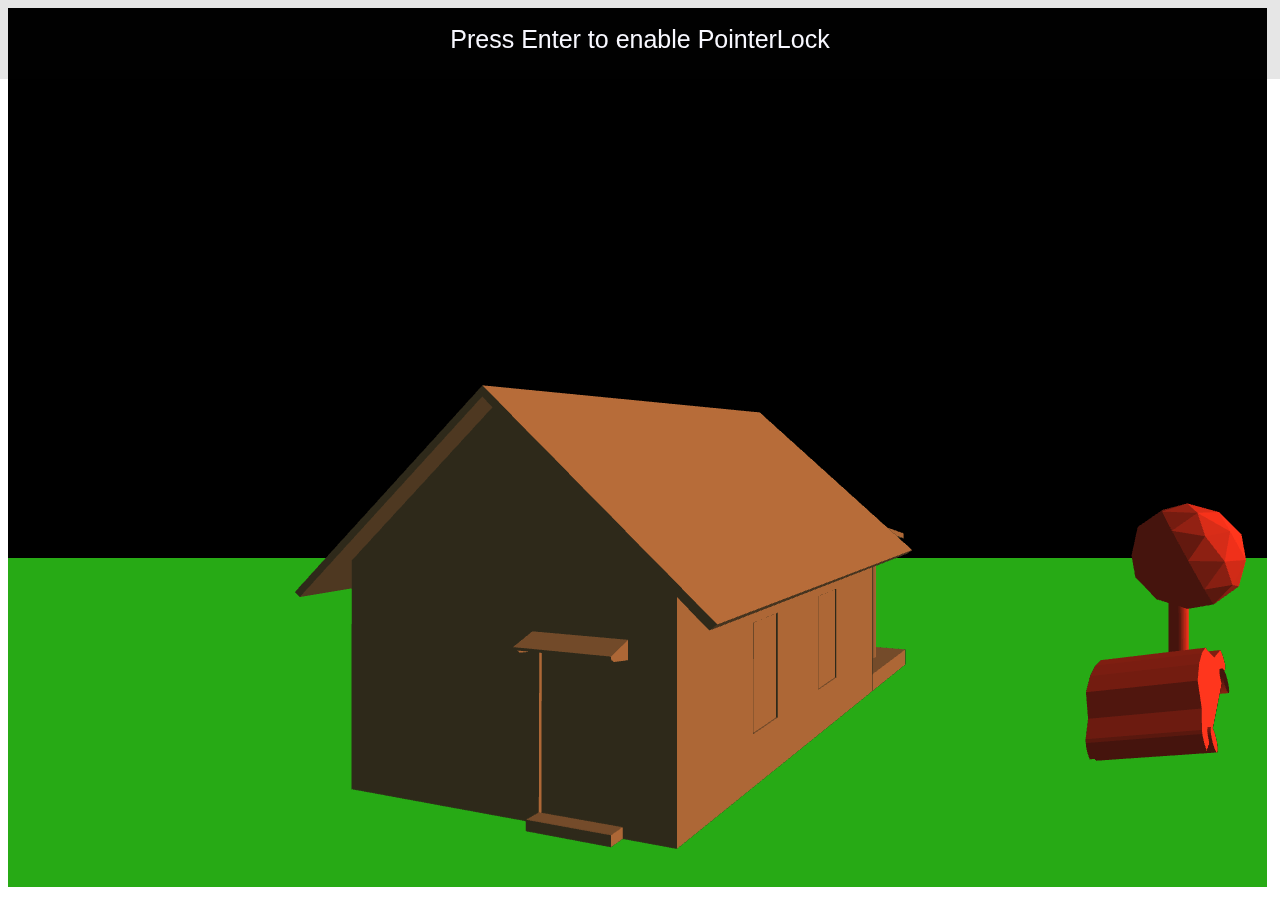
==== commit 58191dbb: "Beleuchtung hinzugefügt. 🌟 Es wird jetzt Boden + 2 Objekte gerendert. 🤘" ====
--- a/ICG-04-3D/Cube/index.html
+++ b/ICG-04-3D/Cube/index.html
@@ -8,13 +8,22 @@
 
 		<script id="vertex-shader" type="x-shader/x-vertex">
             attribute vec4 vPosition;
+            attribute vec4 vColor;
+            attribute vec3 vertNormal;
+            
+            varying vec3 fragNormal;
             
             uniform mat4 modelMatrix;
             uniform mat4 projectionMatrix;
             uniform mat4 viewMatrix;
             
+            varying vec4 fColor;
+            
             void main()
             {
+                fColor = vColor;
+                fragNormal = (modelMatrix * vec4(vertNormal, 0.0)).xyz;
+                
                 gl_Position = projectionMatrix * viewMatrix * modelMatrix * vPosition;
             }
 		</script>
@@ -23,11 +32,1443 @@
             
             uniform vec4 objectColor;
             
+            varying vec3 fragNormal;
+            
             void main()
             {
-                gl_FragColor = objectColor;
+                vec4 fColor = objectColor;
+                
+                vec3 ambientLightIntensity = vec3(0.3, 0.4, 0.5);
+                vec3 sunlightIntensity = vec3(0.95, 0.7, 0.65);
+                vec3 sunlightDirection = normalize(vec3(9.0, 5.0, 0.0));
+                
+                vec3 lightIntensity = ambientLightIntensity + sunlightIntensity * max(dot(fragNormal, sunlightDirection), 0.0);
+                
+                gl_FragColor = vec4(fColor.rgb * lightIntensity, fColor.a);
             }
 		</script>
+		
+<script type="text/plain" id="house">
+    o polySurface73
+    v 1.565864 2.186309 -4.290490
+    v 0.356262 -0.122585 -4.290491
+    v 0.346571 2.185586 -4.290492
+    v 1.587387 2.183122 7.071359
+    v 3.059168 2.183122 7.071359
+    v 1.587387 2.332970 6.548777
+    v 1.587387 2.040762 6.542325
+    v 1.520198 2.093395 6.987568
+    v 1.520198 2.040762 6.542325
+    v 1.520198 2.332970 6.548777
+    v 1.520198 2.285880 6.535274
+    v 1.587387 2.285880 6.535274
+    v 3.059168 2.136032 7.057856
+    v 1.587387 2.136032 7.057856
+    v 3.059168 2.040762 6.542325
+    v 3.124922 2.093395 6.987569
+    v 3.059167 2.093395 6.987569
+    v 3.124923 2.285880 6.535274
+    v 3.124923 2.040762 6.542325
+    v 1.587387 2.093395 6.987568
+    v 3.059168 2.285880 6.535274
+    v 3.124923 2.332970 6.548777
+    v 3.124923 2.183122 7.071359
+    v 3.059168 2.332970 6.548777
+    v 3.026647 2.196432 6.480000
+    v 1.638635 -0.509851 6.480000
+    v 3.040003 -0.509851 6.480000
+    v 0.403398 -0.316215 -7.784484
+    v 0.402160 -0.509847 -7.784484
+    v -1.954134 -0.509847 -7.784484
+    v 3.889413 -0.509847 -4.352508
+    v 3.889413 -0.122584 -7.784484
+    v 3.889413 -0.122585 -4.352508
+    v 3.040003 -0.509851 6.551451
+    v 1.638635 -0.509851 6.551451
+    v 3.889413 -0.509847 -7.784484
+    v 1.515969 -0.509847 -7.784484
+    v 1.515829 -0.316215 -7.784484
+    v 0.403398 -0.316215 -8.299767
+    v 1.515969 -0.509846 -8.299767
+    v 0.402160 -0.509846 -8.299767
+    v 0.404636 -0.122584 -8.042793
+    v 1.515829 -0.316215 -8.042793
+    v 0.403398 -0.316215 -8.042793
+    v 1.515829 -0.316215 -8.299767
+    v 1.515689 -0.122584 -8.042793
+    v 1.515689 -0.122584 -7.784484
+    v 0.404636 -0.122584 -7.784484
+    v 0.876488 5.904008 -4.843212
+    v -2.715480 2.722784 7.042157
+    v 0.967640 5.985743 7.042157
+    v -2.605707 2.649750 -4.843213
+    v -2.715480 2.722788 -4.843213
+    v 0.967640 5.985746 -4.843212
+    v 1.057036 5.905580 7.042157
+    v 4.694699 2.735905 -4.843213
+    v 0.962492 5.826335 -4.843212
+    v 0.962764 5.820568 7.042157
+    v 4.582517 2.646854 7.042157
+    v 4.694699 2.735901 7.042157
+    v 4.582675 2.647008 -4.843213
+    v -1.268162 -0.175863 -6.408535
+    v -1.392877 -0.175863 -6.221886
+    v -1.512031 -0.175863 -6.245587
+    v -1.268162 2.983782 -6.408534
+    v -1.454811 2.983782 -6.533248
+    v -1.512031 2.983782 -6.245585
+    v -1.963639 2.797373 -7.384257
+    v 3.935648 2.919061 -7.399552
+    v 3.935648 2.797373 -7.384257
+    v -1.963639 2.919061 -7.399552
+    v 3.934663 3.367548 -4.344675
+    v -1.964624 3.367548 -4.344675
+    v 3.934663 3.245860 -4.329379
+    v -1.964624 3.245860 -4.329379
+    v 3.463770 -0.175863 -6.408535
+    v 3.339056 -0.175863 -6.221886
+    v 3.219902 -0.175863 -6.245587
+    v 3.463770 2.983783 -6.408534
+    v 3.277122 2.983783 -6.533248
+    v 3.219902 2.983782 -6.245585
+    v 1.763787 5.180344 -4.352507
+    v 1.305836 4.593572 -4.352506
+    v 1.313254 5.179843 -4.352506
+    v 0.517994 4.590435 -4.352506
+    v 0.169532 5.178586 -4.352506
+    v 0.518228 5.179186 -4.352506
+    v 0.967639 5.894269 -4.352507
+    v 1.313254 5.179843 -4.352507
+    v 0.518228 5.179186 -4.352507
+    v 0.356262 -0.122584 -4.352508
+    v 0.346571 2.185586 -4.290492
+    v 0.356262 -0.122584 -4.290491
+    v 0.356262 -0.122585 -4.352508
+    v 1.565873 -0.122585 -4.290491
+    v 1.565873 -0.122585 -4.352508
+    v 1.565873 -0.122585 -4.352508
+    v 1.565864 2.186309 -4.290490
+    v 1.565864 2.186309 -4.352508
+    v 1.565864 2.186308 -4.352508
+    v 0.346571 2.185586 -4.290492
+    v 0.346571 2.185586 -4.352508
+    v 0.356262 -0.122584 -4.352508
+    v -1.954134 -0.122584 -4.352508
+    v -1.954134 0.370224 -4.352508
+    v 3.889413 3.274238 -4.352507
+    v 1.565864 2.186309 -4.352508
+    v -1.954134 3.274238 -4.352507
+    v 3.889413 0.370142 -4.352508
+    v 3.889413 -0.122585 -4.352508
+    v 1.565873 -0.122584 -4.352508
+    v -1.954134 3.274238 -4.352507
+    v 0.517994 4.590435 -4.352506
+    v 1.305836 4.593572 -4.352506
+    v 1.320232 4.582815 -4.346705
+    v 0.503567 5.190033 -4.346705
+    v 1.327923 5.190716 -4.346705
+    v 0.517228 5.185314 6.551453
+    v 1.304202 5.184278 6.551453
+    v 0.967639 5.894266 6.551453
+    v -1.954134 3.274234 6.551452
+    v 1.644665 2.196413 6.551450
+    v 3.889413 3.274234 6.551452
+    v 3.040003 -0.509851 6.551451
+    v 3.889413 -0.509851 6.551451
+    v 3.889413 0.359239 6.551451
+    v -1.954134 2.196360 6.551453
+    v -1.954134 0.358889 6.551452
+    v 1.644666 2.196413 6.551452
+    v 1.644665 2.196413 6.551452
+    v 3.026647 2.196432 6.480000
+    v 3.026647 2.196432 6.551452
+    v 1.638635 -0.509851 6.551451
+    v 1.644665 2.196413 6.479999
+    v 1.644665 2.196413 6.551449
+    v 3.026647 2.196432 6.551450
+    v 3.040003 -0.509851 6.480000
+    v 3.040003 -0.509851 6.551451
+    v 1.308712 4.639547 6.551454
+    v 1.760064 5.183679 6.551454
+    v 1.304202 5.184278 6.551454
+    v 3.889413 3.274234 6.551452
+    v 2.366137 4.640197 6.551452
+    v 1.308712 4.639547 6.551452
+    v 0.177538 5.185761 6.551452
+    v 0.512694 4.639058 6.551452
+    v 0.517228 5.185314 6.551452
+    v 3.040003 -0.509851 6.907537
+    v 1.638635 -0.342954 6.907537
+    v 1.638635 -0.509851 6.907537
+    v 1.638635 -0.509851 6.551451
+    v 3.040003 -0.509851 6.907537
+    v 1.638635 -0.509851 6.907537
+    v 3.040003 -0.509851 6.551450
+    v 3.040003 -0.342954 6.907537
+    v 3.040003 -0.509851 6.907537
+    v 1.638635 -0.342953 6.551451
+    v 3.040003 -0.342954 6.907537
+    v 3.040003 -0.342954 6.551450
+    v 1.638635 -0.509851 6.551451
+    v 1.638635 -0.342954 6.907537
+    v 1.638635 -0.342953 6.551451
+    v 0.495824 4.630584 6.538943
+    v 1.311885 5.192718 6.538943
+    v 0.500498 5.193786 6.538943
+    v 3.889413 2.196440 6.551452
+    v 3.889411 0.362266 3.523037
+    v 3.889413 2.193999 3.511099
+    v 3.889414 2.193017 2.289905
+    v 3.889412 2.191067 -0.140597
+    v 3.889413 3.274238 -4.352507
+    v 3.889411 0.363488 2.301779
+    v 3.889412 -0.509851 6.551450
+    v 3.889414 -0.509847 -4.352508
+    v 3.889413 2.190076 -1.373754
+    v 3.889413 0.370141 -4.352508
+    v 3.889413 2.187685 -4.352507
+    v 3.889413 2.193017 2.289905
+    v 3.889412 0.365918 -0.128716
+    v 3.889412 2.191067 -0.140598
+    v 3.889412 2.191067 -0.140597
+    v 3.791718 2.190076 -1.373754
+    v 3.889413 2.190076 -1.373754
+    v 3.889412 2.191067 -0.140597
+    v 3.791718 0.365918 -0.128715
+    v 3.791718 2.191067 -0.140597
+    v 3.889413 0.367151 -1.361796
+    v 3.791718 0.365918 -0.128715
+    v 3.889412 0.365918 -0.128715
+    v 3.889413 2.190076 -1.373754
+    v 3.791718 0.367151 -1.361796
+    v 3.889413 0.367151 -1.361796
+    v 3.889413 2.193999 3.511099
+    v 3.791717 2.193017 2.289905
+    v 3.889413 2.193017 2.289905
+    v 3.889412 0.362266 3.523038
+    v 3.791718 2.193999 3.511099
+    v 3.889413 2.193999 3.511099
+    v 3.889411 0.363488 2.301779
+    v 3.791717 0.362266 3.523037
+    v 3.889411 0.362266 3.523037
+    v 3.889413 2.193017 2.289904
+    v 3.791717 0.363488 2.301778
+    v 3.889411 0.363488 2.301778
+    v 3.862319 2.191067 -0.140598
+    v 3.862319 0.367151 -1.361796
+    v 3.862319 2.190076 -1.373753
+    v 3.862319 2.193999 3.511098
+    v 3.862319 0.363488 2.301779
+    v 3.862319 2.193017 2.289905
+    v -1.954134 2.188914 -0.137357
+    v -1.954134 2.191617 2.291416
+    v -1.954134 3.274238 -4.352507
+    v -1.954134 0.365829 -0.125282
+    v -1.954134 -0.509847 -4.352508
+    v -1.954134 0.363317 2.291465
+    v -1.954134 2.187536 -1.376011
+    v -1.954134 0.370224 -4.352508
+    v -1.954134 0.367117 -1.363830
+    v -1.954134 2.192976 3.511627
+    v -1.954134 0.358888 6.551451
+    v -1.954134 2.196360 6.551452
+    v -1.954134 2.191617 2.291416
+    v -1.954134 0.365829 -0.125282
+    v -1.954134 0.363317 2.291464
+    v -1.954134 2.191617 2.291416
+    v -1.845339 2.192976 3.511626
+    v -1.954134 2.192976 3.511626
+    v -1.954134 0.363318 2.291466
+    v -1.845339 2.191617 2.291417
+    v -1.954134 2.191617 2.291417
+    v -1.954134 0.362048 3.511588
+    v -1.845339 0.363317 2.291465
+    v -1.954134 0.363317 2.291465
+    v -1.954134 2.192976 3.511627
+    v -1.845339 0.362048 3.511588
+    v -1.954134 0.362048 3.511588
+    v -1.954134 2.187535 -1.376011
+    v -1.845338 2.188914 -0.137357
+    v -1.954134 2.188914 -0.137357
+    v -1.954134 2.187536 -1.376011
+    v -1.845339 0.367117 -1.363830
+    v -1.845338 2.187536 -1.376011
+    v -1.954134 0.365829 -0.125282
+    v -1.845339 0.367117 -1.363830
+    v -1.954134 0.367117 -1.363830
+    v -1.954134 0.365829 -0.125282
+    v -1.845338 2.188914 -0.137357
+    v -1.845339 0.365829 -0.125282
+    v -1.942940 2.191617 2.291415
+    v -1.942940 0.362048 3.511588
+    v -1.942940 2.192976 3.511627
+    v -1.942939 2.188914 -0.137357
+    v -1.942940 0.367117 -1.363830
+    v -1.942939 0.365829 -0.125282
+    v 1.565873 -0.122585 -4.290491
+    v 1.520198 2.183122 7.071359
+    v 1.520198 2.136032 7.057856
+    v 3.124923 2.136032 7.057856
+    v 1.644666 2.196413 6.480000
+    v -1.954134 -0.122584 -7.784484
+    v -1.954134 -0.509851 6.551451
+    v -1.954134 -0.509847 -4.352508
+    v 3.889413 -0.509851 6.551451
+    v -2.605468 2.650062 7.042157
+    v -1.573366 -0.175863 -6.315634
+    v -1.454811 -0.175863 -6.533249
+    v -1.566639 -0.175863 -6.462855
+    v -1.332312 -0.175863 -6.514556
+    v -1.285375 -0.175863 -6.285045
+    v -1.566639 2.983782 -6.462853
+    v -1.573366 2.983782 -6.315632
+    v -1.392877 2.983782 -6.221886
+    v -1.285375 2.983782 -6.285045
+    v -1.332312 2.983782 -6.514555
+    v 3.158566 -0.175863 -6.315634
+    v 3.277122 -0.175863 -6.533249
+    v 3.165293 -0.175863 -6.462855
+    v 3.399621 -0.175863 -6.514556
+    v 3.446558 -0.175863 -6.285045
+    v 3.165293 2.983783 -6.462853
+    v 3.158566 2.983782 -6.315632
+    v 3.339056 2.983783 -6.221886
+    v 3.446558 2.983782 -6.285045
+    v 3.399621 2.983783 -6.514555
+    v 2.412172 4.598918 -4.352507
+    v -0.493247 4.584253 -4.352506
+    v 1.763787 5.180344 -4.352507
+    v 0.169531 5.178586 -4.352507
+    v 0.346571 2.185586 -4.352508
+    v 0.356262 -0.122585 -4.290491
+    v 1.565873 -0.122585 -4.290491
+    v 1.565864 2.186308 -4.290490
+    v -1.954134 2.184223 -4.352508
+    v 0.346571 2.185586 -4.352508
+    v -1.954134 2.184223 -4.352508
+    v 0.346571 2.185586 -4.352508
+    v 3.889413 2.187685 -4.352508
+    v 1.565865 2.186309 -4.352508
+    v 3.889413 2.187685 -4.352508
+    v 2.412172 4.598918 -4.352506
+    v 3.889413 3.274238 -4.352507
+    v -0.493247 4.584253 -4.352506
+    v 0.503324 4.579560 -4.346705
+    v 1.760064 5.183679 6.551453
+    v 0.177538 5.185761 6.551453
+    v 3.889413 2.196440 6.551450
+    v 3.026647 2.196432 6.551450
+    v -1.954134 2.196359 6.551450
+    v 3.889413 2.196440 6.551452
+    v 3.026647 2.196432 6.551452
+    v 1.638635 -0.509851 6.551451
+    v -1.954134 -0.509850 6.551452
+    v 1.644665 2.196413 6.480000
+    v 1.638635 -0.509851 6.479999
+    v 3.026647 2.196432 6.480000
+    v 2.366137 4.640197 6.551454
+    v 0.512694 4.639058 6.551452
+    v -0.432777 4.638476 6.551452
+    v -1.954134 3.274234 6.551452
+    v -0.432777 4.638476 6.551452
+    v 3.040003 -0.342954 6.907537
+    v 3.040003 -0.509851 6.551450
+    v 3.040003 -0.342953 6.551450
+    v 1.638635 -0.342954 6.907537
+    v 1.638635 -0.509851 6.907537
+    v 1.316535 4.631089 6.538943
+    v 3.889413 0.359239 6.551451
+    v 3.889413 2.187685 -4.352508
+    v 3.889413 2.190076 -1.373754
+    v 3.889414 3.274234 6.551453
+    v 3.889414 2.196440 6.551452
+    v 3.889414 2.193999 3.511099
+    v 3.889414 -0.122585 -4.352508
+    v 3.889414 0.370142 -4.352508
+    v 3.889413 0.367151 -1.361796
+    v 3.889412 0.365918 -0.128716
+    v 3.889411 0.362266 3.523037
+    v 3.889412 0.359239 6.551450
+    v 3.889413 0.367151 -1.361796
+    v 3.889412 0.363488 2.301779
+    v 3.791718 2.191067 -0.140597
+    v 3.889412 0.365918 -0.128715
+    v 3.791718 0.367151 -1.361796
+    v 3.791718 2.190076 -1.373754
+    v 3.791717 2.193999 3.511099
+    v 3.791718 0.362266 3.523038
+    v 3.791717 0.363488 2.301779
+    v 3.791717 2.193017 2.289904
+    v 3.862319 0.365918 -0.128715
+    v 3.862319 0.362266 3.523037
+    v -1.954133 2.196359 6.551450
+    v -1.954133 3.274233 6.551452
+    v -1.954134 2.192976 3.511627
+    v -1.954134 2.184223 -4.352507
+    v -1.954134 2.187535 -1.376011
+    v -1.954134 -0.509851 6.551451
+    v -1.954134 0.358888 6.551451
+    v -1.954134 0.362048 3.511588
+    v -1.954134 0.367117 -1.363830
+    v -1.954134 -0.122585 -4.352508
+    v -1.954134 0.370224 -4.352508
+    v -1.954134 2.184222 -4.352508
+    v -1.954134 0.362048 3.511588
+    v -1.954134 2.188914 -0.137358
+    v -1.845339 2.191617 2.291416
+    v -1.845339 0.363318 2.291466
+    v -1.845339 0.362048 3.511588
+    v -1.845339 2.192976 3.511627
+    v -1.845338 2.187536 -1.376011
+    v -1.954134 0.367117 -1.363830
+    v -1.845339 0.365829 -0.125282
+    v -1.954134 2.188914 -0.137357
+    v -1.942940 0.363318 2.291465
+    v -1.942939 2.187536 -1.376011
+    v 1.565873 -0.122585 -4.352508
+    v 0.356262 -0.122585 -4.352508
+    v -1.954134 -0.122585 -4.352508
+    vt 0.2802 0.1167
+    vt 0.3349 0.0168
+    vt 0.3354 0.1165
+    vt 0.1225 0.9225
+    vt 0.1225 0.7368
+    vt 0.1885 0.9225
+    vt 0.2405 0.9216
+    vt 0.2320 0.9778
+    vt 0.2320 0.9216
+    vt 0.3095 0.8371
+    vt 0.3156 0.8360
+    vt 0.3336 0.8954
+    vt 0.1900 0.9142
+    vt 0.2559 0.7285
+    vt 0.2559 0.9142
+    vt 0.2166 0.9218
+    vt 0.2249 0.9780
+    vt 0.2166 0.9780
+    vt 0.0768 0.7285
+    vt 0.1078 0.7285
+    vt 0.1078 0.7368
+    vt 0.2949 0.9846
+    vt 0.3057 0.9235
+    vt 0.3248 0.9768
+    vt 0.2849 0.9845
+    vt 0.2716 0.9239
+    vt 0.2785 0.9161
+    vt 0.2735 0.8925
+    vt 0.3038 0.8372
+    vt 0.2849 0.9031
+    vt 0.0709 0.7368
+    vt 0.0709 0.7285
+    vt 0.0768 0.7368
+    vt 0.1078 0.9225
+    vt 0.0768 0.9310
+    vt 0.0768 0.9225
+    vt 0.3945 0.1169
+    vt 0.3399 0.0171
+    vt 0.3950 0.0171
+    vt 0.8601 0.8509
+    vt 0.8641 0.8509
+    vt 0.8641 0.8997
+    vt 0.8752 0.9219
+    vt 0.8832 0.8508
+    vt 0.8832 0.9219
+    vt 0.8487 0.7289
+    vt 0.8311 0.9546
+    vt 0.8021 0.9546
+    vt 0.8736 0.8508
+    vt 0.8736 0.9000
+    vt 0.8696 0.9000
+    vt 0.8505 0.8739
+    vt 0.8545 0.8508
+    vt 0.8545 0.8739
+    vt 0.8259 0.9786
+    vt 0.8299 0.9556
+    vt 0.8299 0.9786
+    vt 0.8383 0.9556
+    vt 0.8490 0.9786
+    vt 0.8383 0.9786
+    vt 0.8244 0.9663
+    vt 0.8204 0.9556
+    vt 0.8244 0.9556
+    vt 0.8188 0.9556
+    vt 0.8148 0.9663
+    vt 0.8148 0.9556
+    vt 0.8093 0.9610
+    vt 0.8133 0.9556
+    vt 0.8133 0.9610
+    vt 0.8368 0.9786
+    vt 0.8315 0.9556
+    vt 0.8368 0.9556
+    vt 0.8078 0.9556
+    vt 0.8038 0.9610
+    vt 0.8038 0.9556
+    vt 0.0560 0.6093
+    vt 0.2399 0.4336
+    vt 0.2397 0.6139
+    vt 0.0562 0.4300
+    vt 0.0562 0.4334
+    vt 0.4628 0.6135
+    vt 0.2791 0.6090
+    vt 0.4626 0.4353
+    vt 0.4304 0.0198
+    vt 0.4923 0.1336
+    vt 0.4922 0.1394
+    vt 0.5857 0.0184
+    vt 0.6467 0.1326
+    vt 0.6468 0.1387
+    vt 0.6482 0.1357
+    vt 0.7067 0.0160
+    vt 0.7086 0.0193
+    vt 0.4937 0.1364
+    vt 0.5515 0.0172
+    vt 0.5533 0.0199
+    vt 0.4626 0.4297
+    vt 0.2789 0.4352
+    vt 0.2789 0.4296
+    vt 0.5795 0.6265
+    vt 0.6419 0.4218
+    vt 0.6419 0.6265
+    vt 0.5181 0.4218
+    vt 0.5795 0.4218
+    vt 0.6423 0.7378
+    vt 0.6339 0.7504
+    vt 0.6258 0.7488
+    vt 0.6645 0.7420
+    vt 0.6518 0.7504
+    vt 0.6480 0.7310
+    vt 0.9324 0.6227
+    vt 0.9281 0.4171
+    vt 0.9324 0.4171
+    vt 0.8124 0.6227
+    vt 0.7059 0.4171
+    vt 0.8124 0.4171
+    vt 0.9265 0.6227
+    vt 0.9222 0.4171
+    vt 0.9265 0.4171
+    vt 0.9206 0.4171
+    vt 0.8141 0.6227
+    vt 0.8141 0.4171
+    vt 0.9437 0.4139
+    vt 0.9478 0.5214
+    vt 0.9435 0.5215
+    vt 0.9440 0.6323
+    vt 0.9481 0.5248
+    vt 0.9483 0.6324
+    vt 0.5107 0.7375
+    vt 0.5022 0.7501
+    vt 0.4942 0.7485
+    vt 0.5328 0.7417
+    vt 0.5202 0.7501
+    vt 0.5163 0.7307
+    vt 0.6662 0.3681
+    vt 0.6488 0.3464
+    vt 0.6491 0.3681
+    vt 0.6188 0.3463
+    vt 0.6055 0.3681
+    vt 0.6188 0.3681
+    vt 0.6359 0.3945
+    vt 0.6491 0.3681
+    vt 0.6188 0.3681
+    vt 0.6126 0.1720
+    vt 0.6123 0.2574
+    vt 0.6126 0.1720
+    vt 0.6126 0.1720
+    vt 0.6587 0.1720
+    vt 0.6587 0.1720
+    vt 0.6587 0.1720
+    vt 0.6587 0.2574
+    vt 0.6587 0.2574
+    vt 0.6587 0.2574
+    vt 0.6123 0.2574
+    vt 0.6123 0.2574
+    vt 0.6126 0.1720
+    vt 0.5247 0.1720
+    vt 0.5247 0.1903
+    vt 0.7472 0.2976
+    vt 0.6587 0.2574
+    vt 0.5247 0.2976
+    vt 0.7472 0.1903
+    vt 0.7472 0.1720
+    vt 0.6587 0.1720
+    vt 0.5247 0.2976
+    vt 0.6188 0.3463
+    vt 0.6488 0.3464
+    vt 0.6488 0.3464
+    vt 0.6188 0.3681
+    vt 0.6491 0.3681
+    vt 0.8507 0.3660
+    vt 0.8806 0.3659
+    vt 0.8678 0.3906
+    vt 0.7566 0.2996
+    vt 0.8936 0.2621
+    vt 0.9791 0.2996
+    vt 0.9467 0.1681
+    vt 0.9791 0.1681
+    vt 0.9791 0.1983
+    vt 0.7566 0.2621
+    vt 0.7566 0.1983
+    vt 0.8936 0.2621
+    vt 0.8936 0.2621
+    vt 0.9462 0.2621
+    vt 0.9462 0.2621
+    vt 0.8934 0.1681
+    vt 0.8936 0.2621
+    vt 0.8936 0.2621
+    vt 0.9462 0.2621
+    vt 0.9467 0.1681
+    vt 0.9467 0.1681
+    vt 0.8808 0.3470
+    vt 0.8980 0.3659
+    vt 0.8806 0.3659
+    vt 0.9791 0.2996
+    vt 0.9211 0.3470
+    vt 0.8808 0.3470
+    vt 0.8377 0.3660
+    vt 0.8505 0.3470
+    vt 0.8507 0.3660
+    vt 0.9467 0.1681
+    vt 0.8934 0.1739
+    vt 0.8934 0.1681
+    vt 0.8934 0.1681
+    vt 0.9467 0.1681
+    vt 0.8934 0.1681
+    vt 0.9467 0.1681
+    vt 0.9467 0.1739
+    vt 0.9467 0.1681
+    vt 0.8934 0.1739
+    vt 0.9467 0.1739
+    vt 0.9467 0.1739
+    vt 0.8934 0.1681
+    vt 0.8934 0.1739
+    vt 0.8934 0.1739
+    vt 0.8500 0.3470
+    vt 0.8801 0.3659
+    vt 0.8501 0.3660
+    vt 0.2672 0.2869
+    vt 0.3328 0.2067
+    vt 0.3330 0.2868
+    vt 0.3594 0.2868
+    vt 0.4120 0.2867
+    vt 0.5032 0.3341
+    vt 0.3592 0.2067
+    vt 0.2672 0.1685
+    vt 0.5032 0.1685
+    vt 0.4387 0.2866
+    vt 0.5032 0.2070
+    vt 0.5032 0.2865
+    vt 0.3594 0.2868
+    vt 0.4118 0.2068
+    vt 0.4120 0.2867
+    vt 0.4120 0.2867
+    vt 0.4387 0.2866
+    vt 0.4387 0.2866
+    vt 0.4120 0.2867
+    vt 0.4118 0.2068
+    vt 0.4120 0.2867
+    vt 0.4385 0.2069
+    vt 0.4118 0.2068
+    vt 0.4118 0.2068
+    vt 0.4387 0.2866
+    vt 0.4385 0.2069
+    vt 0.4385 0.2069
+    vt 0.3330 0.2868
+    vt 0.3594 0.2868
+    vt 0.3594 0.2868
+    vt 0.3328 0.2067
+    vt 0.3330 0.2868
+    vt 0.3330 0.2868
+    vt 0.3592 0.2067
+    vt 0.3328 0.2067
+    vt 0.3328 0.2067
+    vt 0.3594 0.2868
+    vt 0.3592 0.2067
+    vt 0.3592 0.2067
+    vt 0.4120 0.2867
+    vt 0.4385 0.2069
+    vt 0.4387 0.2866
+    vt 0.3330 0.2868
+    vt 0.3592 0.2067
+    vt 0.3594 0.2868
+    vt 0.1591 0.2878
+    vt 0.1066 0.2879
+    vt 0.2503 0.3353
+    vt 0.1589 0.2080
+    vt 0.2503 0.1697
+    vt 0.1066 0.2079
+    vt 0.1859 0.2877
+    vt 0.2503 0.2082
+    vt 0.1857 0.2081
+    vt 0.0801 0.2880
+    vt 0.0144 0.2077
+    vt 0.0144 0.2881
+    vt 0.1066 0.2879
+    vt 0.1589 0.2080
+    vt 0.1066 0.2079
+    vt 0.1066 0.2879
+    vt 0.0801 0.2880
+    vt 0.0801 0.2880
+    vt 0.1066 0.2079
+    vt 0.1066 0.2879
+    vt 0.1066 0.2879
+    vt 0.0801 0.2079
+    vt 0.1066 0.2079
+    vt 0.1066 0.2079
+    vt 0.0801 0.2880
+    vt 0.0801 0.2079
+    vt 0.0801 0.2079
+    vt 0.1859 0.2877
+    vt 0.1591 0.2878
+    vt 0.1591 0.2878
+    vt 0.1859 0.2877
+    vt 0.1857 0.2081
+    vt 0.1859 0.2877
+    vt 0.1589 0.2080
+    vt 0.1857 0.2081
+    vt 0.1857 0.2081
+    vt 0.1589 0.2080
+    vt 0.1591 0.2878
+    vt 0.1589 0.2080
+    vt 0.1066 0.2879
+    vt 0.0801 0.2079
+    vt 0.0801 0.2880
+    vt 0.1591 0.2878
+    vt 0.1857 0.2081
+    vt 0.1589 0.2080
+    vt 0.2802 0.0170
+    vt 0.1885 0.7368
+    vt 0.1885 0.9310
+    vt 0.1225 0.9310
+    vt 0.1225 0.7285
+    vt 0.1885 0.7285
+    vt 0.2405 0.9778
+    vt 0.3272 0.9037
+    vt 0.3211 0.9047
+    vt 0.3463 0.8403
+    vt 0.1900 0.7285
+    vt 0.2249 0.9218
+    vt 0.2985 0.9161
+    vt 0.2546 0.9779
+    vt 0.2789 0.9014
+    vt 0.2669 0.8363
+    vt 0.2978 0.8354
+    vt 0.0709 0.9225
+    vt 0.0709 0.9310
+    vt 0.1078 0.9310
+    vt 0.3401 0.1169
+    vt 0.8561 0.8997
+    vt 0.8561 0.8508
+    vt 0.8752 0.8508
+    vt 0.7277 0.9546
+    vt 0.7277 0.7289
+    vt 0.8487 0.9546
+    vt 0.8656 0.9000
+    vt 0.8656 0.8508
+    vt 0.8505 0.8508
+    vt 0.8259 0.9556
+    vt 0.8490 0.9556
+    vt 0.8204 0.9663
+    vt 0.8188 0.9663
+    vt 0.8093 0.9556
+    vt 0.8315 0.9786
+    vt 0.8078 0.9610
+    vt 0.0560 0.6138
+    vt 0.2399 0.4301
+    vt 0.2791 0.6134
+    vt 0.4323 0.0165
+    vt 0.5875 0.0158
+    vt 0.5181 0.6265
+    vt 0.6216 0.7441
+    vt 0.6297 0.7294
+    vt 0.6221 0.7341
+    vt 0.6380 0.7306
+    vt 0.6411 0.7462
+    vt 0.6443 0.7457
+    vt 0.6438 0.7357
+    vt 0.6560 0.7294
+    vt 0.6633 0.7336
+    vt 0.6601 0.7492
+    vt 0.9281 0.6227
+    vt 0.7059 0.6227
+    vt 0.9222 0.6227
+    vt 0.9206 0.6227
+    vt 0.9480 0.4139
+    vt 0.9438 0.5247
+    vt 0.4900 0.7438
+    vt 0.4980 0.7291
+    vt 0.4905 0.7338
+    vt 0.5063 0.7303
+    vt 0.5095 0.7459
+    vt 0.5126 0.7454
+    vt 0.5122 0.7354
+    vt 0.5244 0.7291
+    vt 0.5317 0.7333
+    vt 0.5285 0.7489
+    vt 0.6909 0.3466
+    vt 0.5803 0.3461
+    vt 0.6662 0.3681
+    vt 0.6055 0.3681
+    vt 0.6123 0.2574
+    vt 0.6126 0.1720
+    vt 0.6587 0.1720
+    vt 0.6587 0.2574
+    vt 0.5247 0.2573
+    vt 0.6123 0.2574
+    vt 0.5247 0.2573
+    vt 0.6123 0.2574
+    vt 0.7472 0.2575
+    vt 0.6587 0.2574
+    vt 0.7472 0.2575
+    vt 0.6909 0.3466
+    vt 0.7472 0.2976
+    vt 0.5803 0.3461
+    vt 0.6188 0.3463
+    vt 0.8980 0.3659
+    vt 0.8377 0.3660
+    vt 0.9791 0.2621
+    vt 0.9462 0.2621
+    vt 0.7566 0.2621
+    vt 0.9791 0.2621
+    vt 0.9462 0.2621
+    vt 0.8934 0.1681
+    vt 0.7566 0.1681
+    vt 0.8936 0.2621
+    vt 0.8934 0.1681
+    vt 0.9462 0.2621
+    vt 0.9211 0.3470
+    vt 0.8505 0.3470
+    vt 0.8145 0.3470
+    vt 0.7566 0.2996
+    vt 0.8145 0.3470
+    vt 0.9467 0.1739
+    vt 0.9467 0.1681
+    vt 0.9467 0.1739
+    vt 0.8934 0.1739
+    vt 0.8934 0.1681
+    vt 0.8803 0.3470
+    vt 0.2672 0.2065
+    vt 0.5032 0.2865
+    vt 0.4387 0.2866
+    vt 0.2672 0.3341
+    vt 0.2672 0.2869
+    vt 0.3330 0.2868
+    vt 0.5032 0.1854
+    vt 0.5032 0.2070
+    vt 0.4385 0.2069
+    vt 0.4118 0.2068
+    vt 0.3328 0.2067
+    vt 0.2672 0.2065
+    vt 0.4385 0.2069
+    vt 0.3592 0.2067
+    vt 0.4120 0.2867
+    vt 0.4118 0.2068
+    vt 0.4385 0.2069
+    vt 0.4387 0.2866
+    vt 0.3330 0.2868
+    vt 0.3328 0.2067
+    vt 0.3592 0.2067
+    vt 0.3594 0.2868
+    vt 0.4118 0.2068
+    vt 0.3328 0.2067
+    vt 0.0144 0.2881
+    vt 0.0144 0.3353
+    vt 0.0801 0.2880
+    vt 0.2503 0.2876
+    vt 0.1859 0.2877
+    vt 0.0144 0.1697
+    vt 0.0144 0.2077
+    vt 0.0801 0.2079
+    vt 0.1857 0.2081
+    vt 0.2503 0.1867
+    vt 0.2503 0.2082
+    vt 0.2503 0.2876
+    vt 0.0801 0.2079
+    vt 0.1591 0.2878
+    vt 0.1066 0.2879
+    vt 0.1066 0.2079
+    vt 0.0801 0.2079
+    vt 0.0801 0.2880
+    vt 0.1859 0.2877
+    vt 0.1857 0.2081
+    vt 0.1589 0.2080
+    vt 0.1591 0.2878
+    vt 0.1066 0.2079
+    vt 0.1859 0.2877
+    vt 0.1148 0.9225
+    vt 0.1148 0.7368
+    vt 0.1207 0.9225
+    vt 0.1148 0.9310
+    vt 0.1094 0.9225
+    vt 0.1094 0.7285
+    vt 0.1148 0.7285
+    vt 0.8507 0.7770
+    vt 0.9217 0.7780
+    vt 0.8507 0.8020
+    vt 0.8927 0.8508
+    vt 0.8847 0.9219
+    vt 0.8847 0.8508
+    vt 0.9049 0.9000
+    vt 0.9049 0.8508
+    vt 0.9760 0.8508
+    vt 0.9289 0.7289
+    vt 0.9369 0.8498
+    vt 0.9289 0.8498
+    vt 0.9049 0.9230
+    vt 0.8943 0.9000
+    vt 0.9271 0.8010
+    vt 0.9217 0.8010
+    vt 0.5593 0.7294
+    vt 0.5551 0.9432
+    vt 0.5551 0.7294
+    vt 0.5674 0.9432
+    vt 0.5593 0.9432
+    vt 0.5746 0.7294
+    vt 0.5674 0.7294
+    vt 0.5845 0.7294
+    vt 0.5762 0.9432
+    vt 0.5762 0.7294
+    vt 0.5917 0.7294
+    vt 0.5845 0.9432
+    vt 0.6091 0.9432
+    vt 0.6008 0.7294
+    vt 0.6091 0.7294
+    vt 0.5933 0.9432
+    vt 0.6008 0.9432
+    vt 0.6203 0.7294
+    vt 0.6104 0.9432
+    vt 0.6104 0.7294
+    vt 0.4277 0.7291
+    vt 0.4235 0.9429
+    vt 0.4235 0.7291
+    vt 0.4357 0.7291
+    vt 0.4277 0.9429
+    vt 0.4430 0.9429
+    vt 0.4357 0.9429
+    vt 0.4529 0.7291
+    vt 0.4445 0.9429
+    vt 0.4445 0.7291
+    vt 0.4601 0.7291
+    vt 0.4529 0.9429
+    vt 0.4805 0.9429
+    vt 0.4888 0.7291
+    vt 0.4888 0.9429
+    vt 0.4729 0.9429
+    vt 0.4805 0.7291
+    vt 0.4716 0.7291
+    vt 0.4616 0.9429
+    vt 0.4616 0.7291
+    vt 0.1207 0.7368
+    vt 0.1207 0.9310
+    vt 0.1207 0.7285
+    vt 0.1094 0.9310
+    vt 0.1094 0.7368
+    vt 0.9217 0.8498
+    vt 0.8507 0.8498
+    vt 0.8507 0.7289
+    vt 0.9217 0.7289
+    vt 0.8927 0.9219
+    vt 0.9760 0.9718
+    vt 0.9049 0.9718
+    vt 0.9369 0.7289
+    vt 0.8943 0.9230
+    vt 0.9271 0.7780
+    vt 0.5746 0.9432
+    vt 0.5917 0.9432
+    vt 0.5933 0.7294
+    vt 0.6203 0.9432
+    vt 0.4430 0.7291
+    vt 0.4601 0.9429
+    vt 0.4729 0.7291
+    vt 0.4716 0.9429
+    vn 0.0000 -0.0000 -1.0000
+    vn 0.0000 0.9613 0.2756
+    vn 0.0000 -0.9931 0.1174
+    vn -1.0000 0.0000 0.0000
+    vn 0.0000 -0.9613 -0.2756
+    vn 0.0000 -0.0288 -0.9996
+    vn 1.0000 0.0000 0.0000
+    vn 0.0000 0.2756 -0.9613
+    vn 0.0000 -0.0000 1.0000
+    vn 0.0000 -1.0000 -0.0000
+    vn 0.0000 1.0000 0.0000
+    vn 1.0000 0.0007 0.0000
+    vn -1.0000 0.0064 0.0000
+    vn -0.6631 0.7485 -0.0001
+    vn -0.5539 -0.8326 -0.0000
+    vn 0.6572 0.7537 0.0001
+    vn 0.6217 -0.7832 -0.0000
+    vn -0.6593 -0.7519 -0.0000
+    vn 0.6649 -0.7469 -0.0004
+    vn 0.0000 -0.1247 -0.9922
+    vn 0.0000 0.9894 -0.1453
+    vn 0.0000 0.1247 0.9922
+    vn 0.0000 -0.9894 0.1453
+    vn -1.0000 -0.0000 -0.0003
+    vn 1.0000 0.0000 0.0003
+    vn 1.0000 0.0042 0.0000
+    vn 0.0006 -1.0000 0.0000
+    vn 1.0000 -0.0022 0.0000
+    vn -1.0000 -0.0049 0.0000
+    vn 0.0000 -1.0000 0.0008
+    vn 0.0000 -0.0065 -1.0000
+    vn 0.0000 1.0000 0.0010
+    vn 0.0000 0.0066 1.0000
+    vn 0.0000 0.0065 1.0000
+    vn 0.0000 -1.0000 0.0011
+    vn 0.0000 0.0067 1.0000
+    vn 0.0000 -0.0066 -1.0000
+    vn -0.6676 0.7445 0.0000
+    vn -0.6630 0.7486 0.0000
+    vn -0.5514 -0.8342 0.0000
+    vn 0.6569 0.7539 0.0000
+    vn 0.6676 0.7445 0.0000
+    vn 0.6216 -0.7833 -0.0000
+    vn -0.6599 -0.7514 -0.0003
+    vn 0.6642 -0.7475 0.0000
+    vn 0.0000 -0.6077 0.7942
+    vn -0.0000 -0.6080 0.7939
+    vn 0.0000 -0.2756 0.9613
+    vn 0.0000 -0.6071 0.7946
+    vn 0.0000 -0.8550 0.5186
+    vn 0.0000 -0.8550 0.5187
+    vn -0.7071 0.0000 0.7071
+    vn -0.5003 -0.0000 0.8658
+    vn -0.9438 -0.0000 0.3304
+    vn 0.1666 -0.0000 0.9860
+    vn 0.8315 -0.0000 0.5556
+    vn 0.9795 0.0000 -0.2014
+    vn 0.5556 0.0000 -0.8315
+    vn -0.2038 0.0000 -0.9790
+    vn -0.8642 0.0000 -0.5032
+    vn -0.7071 0.0002 0.7071
+    usemtl lambert13SG
+    s off
+    f 1/1/1 2/2/1 3/3/1
+    f 4/4/2 5/5/2 6/6/2
+    f 7/7/3 8/8/3 9/9/3
+    f 10/10/4 11/11/4 8/12/4
+    f 12/13/5 13/14/5 14/15/5
+    f 15/16/3 16/17/3 17/18/3
+    f 18/19/6 19/20/6 15/21/6
+    f 12/22/7 20/23/7 7/24/7
+    f 21/25/4 17/26/4 13/27/4
+    f 16/28/7 22/29/7 23/30/7
+    f 24/31/8 22/32/8 21/33/8
+    f 7/34/6 11/35/6 12/36/6
+    f 25/37/9 26/38/9 27/39/9
+    f 28/40/1 29/41/1 30/42/1
+    f 31/43/7 32/44/7 33/45/7
+    f 31/46/10 34/47/10 35/48/10
+    f 36/49/1 37/50/1 38/51/1
+    f 39/52/1 40/53/1 41/54/1
+    f 42/55/1 43/56/1 44/57/1
+    f 38/58/11 39/59/11 28/60/11
+    f 38/61/12 40/62/12 45/63/12
+    f 28/64/13 41/65/13 29/66/13
+    f 38/67/12 46/68/12 47/69/12
+    f 28/70/10 43/71/10 38/72/10
+    f 48/73/13 44/74/13 28/75/13
+    f 49/76/14 50/77/14 51/78/14
+    f 52/79/15 50/77/15 53/80/15
+    f 54/81/16 55/82/16 56/83/16
+    f 56/84/1 57/85/1 54/86/1
+    f 50/87/9 58/88/9 51/89/9
+    f 55/90/9 59/91/9 60/92/9
+    f 49/93/1 52/94/1 53/95/1
+    f 61/96/17 60/97/17 59/98/17
+    f 58/99/18 61/100/18 59/101/18
+    f 58/99/19 52/102/19 57/103/19
+    f 62/104/10 63/105/10 64/106/10
+    f 65/107/11 66/108/11 67/109/11
+    f 68/110/20 69/111/20 70/112/20
+    f 71/113/21 72/114/21 69/115/21
+    f 73/116/22 74/117/22 72/118/22
+    f 74/119/23 68/120/23 70/121/23
+    f 75/122/24 71/123/24 68/124/24
+    f 74/125/25 69/126/25 72/127/25
+    f 76/128/10 77/129/10 78/130/10
+    f 79/131/11 80/132/11 81/133/11
+    f 82/134/1 83/135/1 84/136/1
+    f 85/137/1 86/138/1 87/139/1
+    f 88/140/1 89/141/1 90/142/1
+    f 91/143/26 92/144/26 93/145/26
+    f 94/146/11 95/147/11 96/148/11
+    f 97/149/4 98/150/4 99/151/4
+    f 100/152/27 101/153/27 102/154/27
+    f 103/155/1 104/156/1 105/157/1
+    f 106/158/1 107/159/1 108/160/1
+    f 109/161/1 110/162/1 111/163/1
+    f 112/164/1 113/165/1 114/166/1
+    f 115/167/1 116/168/1 117/169/1
+    f 118/170/9 119/171/9 120/172/9
+    f 121/173/9 122/174/9 123/175/9
+    f 124/176/9 125/177/9 126/178/9
+    f 127/179/9 128/180/9 129/181/9
+    f 130/182/10 131/183/10 132/184/10
+    f 133/185/28 134/186/28 135/187/28
+    f 136/188/29 137/189/29 138/190/29
+    f 139/191/9 140/192/9 141/193/9
+    f 142/194/9 143/195/9 144/196/9
+    f 145/197/9 146/198/9 147/199/9
+    f 148/200/9 149/201/9 150/202/9
+    f 151/203/10 152/204/10 153/205/10
+    f 154/206/7 155/207/7 156/208/7
+    f 157/209/11 158/210/11 159/211/11
+    f 160/212/4 161/213/4 162/214/4
+    f 163/215/9 164/216/9 165/217/9
+    f 166/218/7 167/219/7 168/220/7
+    f 169/221/7 170/222/7 171/223/7
+    f 172/224/7 173/225/7 174/226/7
+    f 175/227/7 176/228/7 177/229/7
+    f 178/230/7 179/231/7 180/232/7
+    f 181/233/30 182/234/30 183/235/30
+    f 184/236/31 185/237/31 186/238/31
+    f 187/239/32 188/240/32 189/241/32
+    f 190/242/33 191/243/33 192/244/33
+    f 193/245/30 194/246/30 195/247/30
+    f 196/248/31 197/249/31 198/250/31
+    f 199/251/32 200/252/32 201/253/32
+    f 202/254/34 203/255/34 204/256/34
+    f 205/257/7 206/258/7 207/259/7
+    f 208/260/7 209/261/7 210/262/7
+    f 211/263/4 212/264/4 213/265/4
+    f 214/266/4 215/267/4 216/268/4
+    f 217/269/4 218/270/4 219/271/4
+    f 220/272/4 221/273/4 222/274/4
+    f 223/275/4 224/276/4 225/277/4
+    f 226/278/35 227/279/35 228/280/35
+    f 229/281/9 230/282/9 231/283/9
+    f 232/284/32 233/285/32 234/286/32
+    f 235/287/1 236/288/1 237/289/1
+    f 238/290/35 239/291/35 240/292/35
+    f 241/293/36 242/294/36 243/295/36
+    f 244/296/32 245/297/32 246/298/32
+    f 247/299/37 248/300/37 249/301/37
+    f 250/302/4 251/303/4 252/304/4
+    f 253/305/4 254/306/4 255/307/4
+    f 1/1/1 256/308/1 2/2/1
+    f 24/309/2 6/6/2 5/5/2
+    f 10/310/2 257/311/2 4/4/2
+    f 5/5/2 23/312/2 22/313/2
+    f 10/310/2 4/4/2 6/6/2
+    f 5/5/2 22/313/2 24/309/2
+    f 7/7/3 20/314/3 8/8/3
+    f 8/12/4 258/315/4 257/316/4
+    f 257/316/4 10/10/4 8/12/4
+    f 11/11/4 9/317/4 8/12/4
+    f 12/13/5 21/318/5 13/14/5
+    f 15/16/3 19/319/3 16/17/3
+    f 15/21/6 21/33/6 18/19/6
+    f 22/32/8 18/19/8 21/33/8
+    f 12/22/7 14/320/7 20/23/7
+    f 21/25/4 15/321/4 17/26/4
+    f 23/30/7 259/322/7 16/28/7
+    f 16/28/7 19/323/7 18/324/7
+    f 18/324/7 22/29/7 16/28/7
+    f 21/33/8 12/36/8 6/325/8
+    f 6/325/8 24/31/8 21/33/8
+    f 12/36/8 10/326/8 6/325/8
+    f 10/326/8 12/36/8 11/35/8
+    f 7/34/6 9/327/6 11/35/6
+    f 25/37/9 260/328/9 26/38/9
+    f 30/42/1 261/329/1 28/40/1
+    f 48/330/1 28/40/1 261/329/1
+    f 31/43/7 36/331/7 32/44/7
+    f 262/332/10 263/333/10 35/48/10
+    f 31/46/10 264/334/10 34/47/10
+    f 35/48/10 263/333/10 31/46/10
+    f 38/51/1 47/335/1 32/336/1
+    f 32/336/1 36/49/1 38/51/1
+    f 39/52/1 45/337/1 40/53/1
+    f 42/55/1 46/338/1 43/56/1
+    f 38/58/11 45/339/11 39/59/11
+    f 38/61/12 37/340/12 40/62/12
+    f 28/64/13 39/341/13 41/65/13
+    f 38/67/12 43/342/12 46/68/12
+    f 28/70/10 44/343/10 43/71/10
+    f 48/73/13 42/344/13 44/74/13
+    f 51/78/38 54/345/38 49/76/38
+    f 49/76/39 53/80/39 50/77/39
+    f 52/79/40 265/346/40 50/77/40
+    f 60/97/41 56/83/41 55/82/41
+    f 54/81/42 51/347/42 55/82/42
+    f 49/93/1 54/86/1 57/85/1
+    f 56/84/1 61/348/1 57/85/1
+    f 55/90/9 51/89/9 58/88/9
+    f 50/87/9 265/349/9 58/88/9
+    f 55/90/9 58/88/9 59/91/9
+    f 49/93/1 57/85/1 52/94/1
+    f 61/96/43 56/83/43 60/97/43
+    f 58/99/44 57/103/44 61/100/44
+    f 58/99/45 265/350/45 52/102/45
+    f 64/106/10 266/351/10 267/352/10
+    f 268/353/10 267/352/10 266/351/10
+    f 269/354/10 62/104/10 267/352/10
+    f 270/355/10 63/105/10 62/104/10
+    f 64/106/10 267/352/10 62/104/10
+    f 271/356/11 272/357/11 66/108/11
+    f 67/109/11 273/358/11 65/107/11
+    f 274/359/11 65/107/11 273/358/11
+    f 275/360/11 66/108/11 65/107/11
+    f 272/357/11 67/109/11 66/108/11
+    f 68/110/20 71/361/20 69/111/20
+    f 71/113/21 73/362/21 72/114/21
+    f 73/116/22 75/363/22 74/117/22
+    f 74/119/23 75/364/23 68/120/23
+    f 75/122/24 73/365/24 71/123/24
+    f 74/125/25 70/366/25 69/126/25
+    f 78/130/10 276/367/10 277/368/10
+    f 278/369/10 277/368/10 276/367/10
+    f 279/370/10 76/128/10 277/368/10
+    f 280/371/10 77/129/10 76/128/10
+    f 78/130/10 277/368/10 76/128/10
+    f 281/372/11 282/373/11 80/132/11
+    f 81/133/11 283/374/11 79/131/11
+    f 284/375/11 79/131/11 283/374/11
+    f 285/376/11 80/132/11 79/131/11
+    f 282/373/11 81/133/11 80/132/11
+    f 82/134/1 286/377/1 83/135/1
+    f 85/137/1 287/378/1 86/138/1
+    f 88/140/1 288/379/1 89/141/1
+    f 90/142/1 289/380/1 88/140/1
+    f 91/143/26 290/381/26 92/144/26
+    f 94/146/11 291/382/11 95/147/11
+    f 97/149/4 292/383/4 98/150/4
+    f 100/152/27 293/384/27 101/153/27
+    f 105/157/1 294/385/1 295/386/1
+    f 295/386/1 103/155/1 105/157/1
+    f 296/387/1 108/160/1 297/388/1
+    f 106/158/1 298/389/1 107/159/1
+    f 297/388/1 108/160/1 107/159/1
+    f 111/163/1 299/390/1 109/161/1
+    f 300/391/1 109/161/1 299/390/1
+    f 114/166/1 301/392/1 302/393/1
+    f 302/393/1 112/164/1 114/166/1
+    f 303/394/1 113/165/1 112/164/1
+    f 115/167/1 304/395/1 116/168/1
+    f 305/396/9 120/172/9 119/171/9
+    f 306/397/9 118/170/9 120/172/9
+    f 307/398/9 123/175/9 308/399/9
+    f 121/173/9 309/400/9 122/174/9
+    f 308/399/9 123/175/9 122/174/9
+    f 126/178/9 310/401/9 311/402/9
+    f 311/402/9 124/176/9 126/178/9
+    f 312/403/9 129/181/9 128/180/9
+    f 128/180/9 313/404/9 312/403/9
+    f 130/182/10 314/405/10 131/183/10
+    f 133/185/28 315/406/28 134/186/28
+    f 136/188/29 316/407/29 137/189/29
+    f 139/191/9 317/408/9 140/192/9
+    f 318/409/9 319/410/9 320/411/9
+    f 320/411/9 142/194/9 144/196/9
+    f 144/196/9 318/409/9 320/411/9
+    f 145/197/9 321/412/9 146/198/9
+    f 148/200/9 322/413/9 149/201/9
+    f 151/203/10 323/414/10 152/204/10
+    f 154/206/7 324/415/7 155/207/7
+    f 157/209/11 325/416/11 158/210/11
+    f 160/212/4 326/417/4 161/213/4
+    f 163/215/9 327/418/9 164/216/9
+    f 166/218/7 328/419/7 167/219/7
+    f 329/420/7 171/223/7 330/421/7
+    f 331/422/7 332/423/7 333/424/7
+    f 333/424/7 169/221/7 331/422/7
+    f 330/421/7 171/223/7 170/222/7
+    f 331/422/7 169/221/7 171/223/7
+    f 334/425/7 335/426/7 336/427/7
+    f 336/427/7 337/428/7 174/226/7
+    f 338/429/7 339/430/7 173/225/7
+    f 337/428/7 172/224/7 174/226/7
+    f 174/226/7 334/425/7 336/427/7
+    f 338/429/7 173/225/7 172/224/7
+    f 175/227/7 340/431/7 176/228/7
+    f 178/230/7 341/432/7 179/231/7
+    f 181/233/30 342/433/30 182/234/30
+    f 184/236/31 343/434/31 185/237/31
+    f 187/239/32 344/435/32 188/240/32
+    f 190/242/33 345/436/33 191/243/33
+    f 193/245/30 346/437/30 194/246/30
+    f 196/248/31 347/438/31 197/249/31
+    f 199/251/32 348/439/32 200/252/32
+    f 202/254/34 349/440/34 203/255/34
+    f 205/257/7 350/441/7 206/258/7
+    f 208/260/7 351/442/7 209/261/7
+    f 352/443/4 353/444/4 354/445/4
+    f 213/265/4 355/446/4 356/447/4
+    f 356/447/4 211/263/4 213/265/4
+    f 212/264/4 354/445/4 353/444/4
+    f 353/444/4 213/265/4 212/264/4
+    f 357/448/4 358/449/4 359/450/4
+    f 359/450/4 216/268/4 357/448/4
+    f 214/266/4 360/451/4 215/267/4
+    f 361/452/4 215/267/4 360/451/4
+    f 360/451/4 362/453/4 361/452/4
+    f 357/448/4 216/268/4 215/267/4
+    f 217/269/4 363/454/4 218/270/4
+    f 220/272/4 364/455/4 221/273/4
+    f 223/275/4 365/456/4 224/276/4
+    f 226/278/35 366/457/35 227/279/35
+    f 229/281/9 367/458/9 230/282/9
+    f 232/284/32 368/459/32 233/285/32
+    f 235/287/1 369/460/1 236/288/1
+    f 238/290/35 370/461/35 239/291/35
+    f 241/293/36 371/462/36 242/294/36
+    f 244/296/32 372/463/32 245/297/32
+    f 247/299/37 373/464/37 248/300/37
+    f 250/302/4 374/465/4 251/303/4
+    f 253/305/4 375/466/4 254/306/4
+    s 1
+    f 14/467/46 13/468/47 4/469/48
+    f 258/470/49 20/471/50 14/467/46
+    f 13/468/47 16/472/51 259/473/49
+    f 376/474/11 47/475/11 377/476/11
+    f 378/477/52 30/478/4 263/479/52
+    f 37/480/10 36/481/10 31/482/10
+    f 31/483/9 378/484/52 263/485/52
+    f 29/486/10 40/487/10 37/480/10
+    f 47/475/11 42/488/11 48/489/11
+    f 64/490/53 272/491/54 266/492/54
+    f 64/490/53 273/493/55 67/494/53
+    f 270/495/56 273/493/55 63/496/55
+    f 62/497/57 274/498/56 270/499/56
+    f 269/500/58 65/501/57 62/497/57
+    f 269/502/58 66/503/59 275/504/58
+    f 268/505/60 66/503/59 267/506/59
+    f 266/507/54 271/508/60 268/509/60
+    f 78/510/53 282/511/54 276/512/54
+    f 77/513/55 81/514/53 78/510/53
+    f 77/513/55 284/515/56 283/516/55
+    f 76/517/57 284/518/56 280/519/56
+    f 279/520/58 79/521/57 76/517/57
+    f 277/522/59 285/523/58 279/524/58
+    f 278/525/60 80/526/59 277/522/59
+    f 276/527/54 281/528/60 278/529/60
+    f 5/530/48 4/469/48 13/468/47
+    f 257/531/48 258/470/49 14/467/46
+    f 13/468/47 259/473/49 23/532/48
+    f 257/531/48 14/467/46 4/469/48
+    f 13/468/47 23/532/48 5/530/48
+    f 258/470/49 8/533/50 20/471/50
+    f 13/468/47 17/534/50 16/472/51
+    f 261/535/11 378/536/11 377/476/11
+    f 376/474/11 33/537/11 32/538/11
+    f 261/535/11 377/476/11 48/489/11
+    f 32/538/11 47/475/11 376/474/11
+    f 48/489/11 377/476/11 47/475/11
+    f 378/477/61 261/539/4 30/478/4
+    f 31/482/10 263/540/10 37/480/10
+    f 29/486/10 37/480/10 263/540/10
+    f 263/540/10 30/541/10 29/486/10
+    f 31/483/9 33/542/9 378/484/52
+    f 29/486/10 41/543/10 40/487/10
+    f 47/475/11 46/544/11 42/488/11
+    f 64/490/53 67/494/53 272/491/54
+    f 64/490/53 63/496/55 273/493/55
+    f 270/495/56 274/545/56 273/493/55
+    f 62/497/57 65/501/57 274/498/56
+    f 269/500/58 275/546/58 65/501/57
+    f 269/502/58 267/506/59 66/503/59
+    f 268/505/60 271/547/60 66/503/59
+    f 266/507/54 272/548/54 271/508/60
+    f 78/510/53 81/514/53 282/511/54
+    f 77/513/55 283/516/55 81/514/53
+    f 77/513/55 280/549/56 284/515/56
+    f 76/517/57 79/521/57 284/518/56
+    f 279/520/58 285/550/58 79/521/57
+    f 277/522/59 80/526/59 285/523/58
+    f 278/525/60 281/551/60 80/526/59
+    f 276/527/54 282/552/54 281/528/60
+    o Cube.001
+    v 1.000000 -1.000000 1.000000
+    v -1.000000 -1.000000 -1.000000
+    v 1.000000 -1.000000 -1.000000
+    v -1.000000 1.000000 -1.000000
+    v 0.999999 1.000000 1.000001
+    v 1.000000 1.000000 -0.999999
+    v -1.000000 -1.000000 1.000000
+    v -1.000000 1.000000 1.000000
+    vt 0.0000 0.0000
+    vt 1.0000 0.0000
+    vt 1.0000 1.0000
+    vt 0.0000 0.0000
+    vt 1.0000 0.0000
+    vt 1.0000 1.0000
+    vt 0.0000 0.0000
+    vt 1.0000 0.0000
+    vt 0.0000 0.0000
+    vt 1.0000 0.0000
+    vt 1.0000 1.0000
+    vt 0.0000 0.0000
+    vt 1.0000 0.0000
+    vt 1.0000 1.0000
+    vt 0.0000 0.0000
+    vt 1.0000 0.0000
+    vt 1.0000 1.0000
+    vt 1.0000 1.0000
+    vt 1.0000 1.0000
+    vn 0.0000 -1.0000 -0.0000
+    vn -0.0000 1.0000 0.0000
+    vn 1.0000 0.0000 0.0000
+    vn 0.0000 -0.0000 1.0000
+    vn -1.0000 0.0000 0.0000
+    vn 0.0000 0.0000 -1.0000
+    usemtl Material.001
+    s off
+    f 379/553/62 380/554/62 381/555/62
+    f 382/556/63 383/557/63 384/558/63
+    f 384/559/64 379/560/64 381/555/64
+    f 383/561/65 385/562/65 379/563/65
+    f 385/564/66 382/565/66 380/566/66
+    f 381/567/67 382/565/67 384/558/67
+    f 379/553/62 385/562/62 380/566/62
+    f 382/556/63 386/568/63 383/569/63
+    f 384/559/64 383/557/64 379/563/64
+    f 383/561/65 386/568/65 385/570/65
+    f 385/564/66 386/568/66 382/571/66
+    f 381/567/67 380/554/67 382/571/67
+    o Cube
+    v 1.000000 -1.000000 -1.000000
+    v 1.000000 -1.000000 1.000000
+    v -1.000000 -1.000000 1.000000
+    v -1.000000 -1.000000 -1.000000
+    v 1.000000 1.000000 -0.999999
+    v 0.999999 1.000000 1.000001
+    v -1.000000 1.000000 1.000000
+    v -1.000000 1.000000 -1.000000
+    vn 0.0000 -1.0000 0.0000
+    vn 0.0000 1.0000 0.0000
+    vn 1.0000 -0.0000 0.0000
+    vn 0.0000 -0.0000 1.0000
+    vn -1.0000 -0.0000 -0.0000
+    vn 0.0000 0.0000 -1.0000
+    usemtl Material
+    s off
+    f 388//68 390//68 387//68
+    f 394//69 392//69 391//69
+    f 391//70 388//70 387//70
+    f 392//71 389//71 388//71
+    f 389//72 394//72 390//72
+    f 387//73 394//73 391//73
+    f 388//68 389//68 390//68
+    f 394//69 393//69 392//69
+    f 391//70 392//70 388//70
+    f 392//71 393//71 389//71
+    f 389//72 393//72 394//72
+    f 387//73 390//73 394//73
+</script>
+
+<script type="text/plain" id="ground">
+    o Plane.001
+    v 468.421753 -9.949802 472.764526
+    v -543.768005 -9.949802 472.764526
+    v 468.421753 -9.949802 -539.425232
+    v -543.768005 -9.949802 -539.425232
+    vn 0.0000 1.0000 0.0000
+    usemtl Material.003
+    s off
+    f 1//1 4//1 2//1
+    f 1//1 3//1 4//1
+</script>
         
         <script type="text/plain" id="car-and-tree">
             o Cylinder
@@ -251,8 +1692,8 @@
             vn -0.0385 -0.6617 0.7488
             vn 0.1876 -0.7947 0.5773
             vn 0.4713 -0.6617 0.5831
-            vn 0.0000 1.0000 -0.0001
-            vn 0.0000 1.0000 0.0001
+            vn 0.0000 1.0000 -0.000
+            vn 0.0000 1.0000 0.000
             usemtl None
             s off
             f 2//1 3//1 1//1
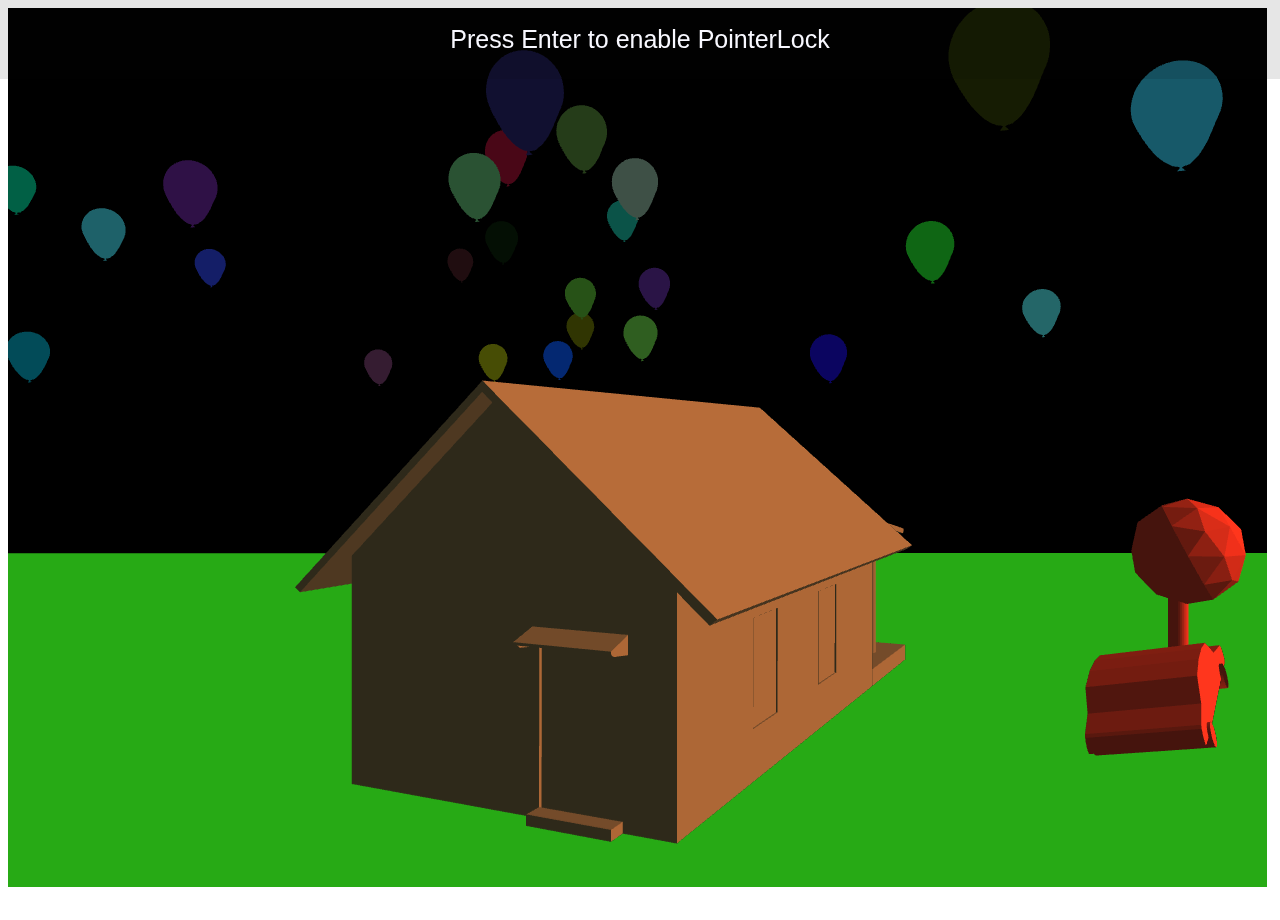
==== commit 95ae012e: "Luftballons :D" ====
--- a/ICG-04-3D/Cube/index.html
+++ b/ICG-04-3D/Cube/index.html
@@ -10,44 +10,44 @@
             attribute vec4 vPosition;
             attribute vec4 vColor;
             attribute vec3 vertNormal;
-            
+
             varying vec3 fragNormal;
-            
+
             uniform mat4 modelMatrix;
             uniform mat4 projectionMatrix;
             uniform mat4 viewMatrix;
-            
+
             varying vec4 fColor;
-            
+
             void main()
             {
                 fColor = vColor;
                 fragNormal = (modelMatrix * vec4(vertNormal, 0.0)).xyz;
-                
+
                 gl_Position = projectionMatrix * viewMatrix * modelMatrix * vPosition;
             }
 		</script>
 		<script id="fragment-shader" type="x-shader/x-fragment">
             precision mediump float;
-            
+
             uniform vec4 objectColor;
-            
+
             varying vec3 fragNormal;
-            
+
             void main()
             {
                 vec4 fColor = objectColor;
-                
+
                 vec3 ambientLightIntensity = vec3(0.3, 0.4, 0.5);
                 vec3 sunlightIntensity = vec3(0.95, 0.7, 0.65);
                 vec3 sunlightDirection = normalize(vec3(9.0, 5.0, 0.0));
-                
+
                 vec3 lightIntensity = ambientLightIntensity + sunlightIntensity * max(dot(fragNormal, sunlightDirection), 0.0);
-                
+
                 gl_FragColor = vec4(fColor.rgb * lightIntensity, fColor.a);
             }
 		</script>
-		
+
 <script type="text/plain" id="house">
     o polySurface73
     v 1.565864 2.186309 -4.290490
@@ -1469,7 +1469,7 @@
     f 1//1 4//1 2//1
     f 1//1 3//1 4//1
 </script>
-        
+
         <script type="text/plain" id="car-and-tree">
             o Cylinder
             v 0.174333 -0.011229 -3.006503
@@ -2589,6 +2589,2126 @@
             f 109//130 113//130 296//130
             </script>
 
+	<script type="text/plain" id="balloon">
+				# Blender3D v248 OBJ File: Balloon.blend
+			# www.blender3d.org
+			mtllib Balloon.mtl
+			v 0.163437 -1.537116 -0.005581
+			v 0.298991 -1.489306 -0.038060
+			v 0.376974 -1.418245 -0.056632
+			v 0.457773 -1.334456 -0.074658
+			v 0.532921 -1.231223 -0.091965
+			v 0.602464 -1.113781 -0.108386
+			v 0.666133 -0.986055 -0.123764
+			v 0.723528 -0.851286 -0.137950
+			v 0.774961 -0.715051 -0.150807
+			v 0.822355 -0.588509 -0.162212
+			v 0.866114 -0.476864 -0.172054
+			v 0.906127 -0.382684 -0.180240
+			v 0.938553 -0.290285 -0.186690
+			v 0.961940 -0.195091 -0.191342
+			v 0.976062 -0.098017 -0.194151
+			v 0.980785 -0.000000 -0.195090
+			v 0.976062 0.098017 -0.194151
+			v 0.961940 0.195090 -0.191342
+			v 0.938553 0.290285 -0.186690
+			v 0.906127 0.382683 -0.180240
+			v 0.864975 0.471397 -0.172054
+			v 0.815493 0.555570 -0.162212
+			v 0.758157 0.634393 -0.150807
+			v 0.693520 0.707107 -0.137950
+			v 0.622204 0.773010 -0.123764
+			v 0.544895 0.831470 -0.108386
+			v 0.462339 0.881921 -0.091965
+			v 0.375330 0.923880 -0.074658
+			v 0.284707 0.956940 -0.056632
+			v 0.191342 0.980785 -0.038060
+			v 0.096134 0.995185 -0.019122
+			v 0.090556 0.995185 -0.037510
+			v 0.180240 0.980785 -0.074658
+			v 0.268188 0.956940 -0.111087
+			v 0.353553 0.923880 -0.146447
+			v 0.435514 0.881921 -0.180396
+			v 0.513280 0.831470 -0.212608
+			v 0.586103 0.773010 -0.242772
+			v 0.653281 0.707107 -0.270598
+			v 0.714168 0.634393 -0.295818
+			v 0.768178 0.555570 -0.318190
+			v 0.814789 0.471397 -0.337497
+			v 0.853553 0.382683 -0.353553
+			v 0.884098 0.290285 -0.366205
+			v 0.906127 0.195090 -0.375330
+			v 0.919431 0.098017 -0.380841
+			v 0.923879 -0.000000 -0.382683
+			v 0.919431 -0.098017 -0.380841
+			v 0.906127 -0.195091 -0.375330
+			v 0.884097 -0.290285 -0.366205
+			v 0.853553 -0.382684 -0.353553
+			v 0.815928 -0.476864 -0.337497
+			v 0.775040 -0.588509 -0.318190
+			v 0.730972 -0.715051 -0.295818
+			v 0.683309 -0.851357 -0.270598
+			v 0.630095 -0.986284 -0.242772
+			v 0.570923 -1.114054 -0.212607
+			v 0.506159 -1.231454 -0.180395
+			v 0.436036 -1.334602 -0.146446
+			v 0.360472 -1.418309 -0.111087
+			v 0.287892 -1.489319 -0.074657
+			v 0.160303 -1.537116 -0.015913
+			v 0.155213 -1.537116 -0.025436
+			v 0.269870 -1.489340 -0.108386
+			v 0.333675 -1.418412 -0.161273
+			v 0.400737 -1.334839 -0.212607
+			v 0.462699 -1.231827 -0.261894
+			v 0.519703 -1.114492 -0.308658
+			v 0.571570 -0.986647 -0.352450
+			v 0.617993 -0.851460 -0.392847
+			v 0.659538 -0.715051 -0.429461
+			v 0.698204 -0.588509 -0.461940
+			v 0.734429 -0.476864 -0.489969
+			v 0.768178 -0.382684 -0.513280
+			v 0.795667 -0.290285 -0.531648
+			v 0.815493 -0.195091 -0.544895
+			v 0.827466 -0.098017 -0.552895
+			v 0.831469 -0.000000 -0.555570
+			v 0.827466 0.098017 -0.552895
+			v 0.815493 0.195090 -0.544895
+			v 0.795667 0.290285 -0.531648
+			v 0.768178 0.382683 -0.513280
+			v 0.733291 0.471397 -0.489969
+			v 0.691342 0.555570 -0.461940
+			v 0.642735 0.634393 -0.429462
+			v 0.587938 0.707107 -0.392848
+			v 0.527479 0.773010 -0.352450
+			v 0.461940 0.831470 -0.308658
+			v 0.391952 0.881921 -0.261894
+			v 0.318190 0.923880 -0.212608
+			v 0.241363 0.956940 -0.161274
+			v 0.162212 0.980785 -0.108386
+			v 0.081498 0.995185 -0.054455
+			v 0.069309 0.995185 -0.069309
+			v 0.137950 0.980785 -0.137950
+			v 0.205262 0.956940 -0.205262
+			v 0.270598 0.923880 -0.270598
+			v 0.333328 0.881921 -0.333328
+			v 0.392847 0.831470 -0.392848
+			v 0.448584 0.773010 -0.448584
+			v 0.500000 0.707107 -0.500000
+			v 0.546601 0.634393 -0.546601
+			v 0.587938 0.555570 -0.587938
+			v 0.623612 0.471397 -0.623612
+			v 0.653281 0.382683 -0.653281
+			v 0.676659 0.290285 -0.676659
+			v 0.693520 0.195090 -0.693520
+			v 0.703702 0.098017 -0.703702
+			v 0.707107 -0.000000 -0.707107
+			v 0.703702 -0.098017 -0.703702
+			v 0.693520 -0.195091 -0.693520
+			v 0.676659 -0.290285 -0.676659
+			v 0.653281 -0.382684 -0.653281
+			v 0.624751 -0.476864 -0.623612
+			v 0.594800 -0.588509 -0.587938
+			v 0.563404 -0.715051 -0.546601
+			v 0.530086 -0.851573 -0.500000
+			v 0.492803 -0.987119 -0.448583
+			v 0.450769 -1.115072 -0.392847
+			v 0.404210 -1.232324 -0.333327
+			v 0.353232 -1.335156 -0.270598
+			v 0.297613 -1.418551 -0.205262
+			v 0.245616 -1.489369 -0.137949
+			v 0.148364 -1.537116 -0.033782
+			v 0.140017 -1.537116 -0.040632
+			v 0.216062 -1.489404 -0.162211
+			v 0.253670 -1.418719 -0.241362
+			v 0.295346 -1.335541 -0.318189
+			v 0.332940 -1.232923 -0.391952
+			v 0.366769 -1.115765 -0.461939
+			v 0.396819 -0.987668 -0.527478
+			v 0.422960 -0.851670 -0.587937
+			v 0.446265 -0.715051 -0.642734
+			v 0.468802 -0.588509 -0.691341
+			v 0.491108 -0.476864 -0.733291
+			v 0.513280 -0.382684 -0.768178
+			v 0.531647 -0.290285 -0.795667
+			v 0.544895 -0.195091 -0.815493
+			v 0.552895 -0.098017 -0.827466
+			v 0.555570 -0.000000 -0.831469
+			v 0.552895 0.098017 -0.827466
+			v 0.544895 0.195090 -0.815493
+			v 0.531647 0.290285 -0.795667
+			v 0.513280 0.382683 -0.768178
+			v 0.489969 0.471397 -0.733291
+			v 0.461940 0.555570 -0.691342
+			v 0.429462 0.634393 -0.642735
+			v 0.392847 0.707107 -0.587938
+			v 0.352450 0.773010 -0.527479
+			v 0.308658 0.831470 -0.461940
+			v 0.261894 0.881921 -0.391952
+			v 0.212607 0.923880 -0.318190
+			v 0.161274 0.956940 -0.241363
+			v 0.108386 0.980785 -0.162212
+			v 0.054455 0.995185 -0.081498
+			v 0.037510 0.995185 -0.090556
+			v 0.074658 0.980785 -0.180240
+			v 0.111087 0.956940 -0.268188
+			v 0.146447 0.923880 -0.353553
+			v 0.180396 0.881921 -0.435514
+			v 0.212607 0.831470 -0.513280
+			v 0.242772 0.773010 -0.586103
+			v 0.270598 0.707107 -0.653282
+			v 0.295818 0.634393 -0.714168
+			v 0.318190 0.555570 -0.768178
+			v 0.337497 0.471397 -0.814789
+			v 0.353553 0.382683 -0.853553
+			v 0.366205 0.290285 -0.884098
+			v 0.375330 0.195090 -0.906127
+			v 0.380841 0.098017 -0.919431
+			v 0.382683 -0.000000 -0.923879
+			v 0.380841 -0.098017 -0.919431
+			v 0.375330 -0.195091 -0.906127
+			v 0.366205 -0.290285 -0.884097
+			v 0.353553 -0.382684 -0.853553
+			v 0.338635 -0.476864 -0.814789
+			v 0.325052 -0.588509 -0.768177
+			v 0.312622 -0.715051 -0.714168
+			v 0.300727 -0.851729 -0.653281
+			v 0.287303 -0.988260 -0.586102
+			v 0.270928 -1.116537 -0.513279
+			v 0.251626 -1.233598 -0.435513
+			v 0.229304 -1.335977 -0.353553
+			v 0.203536 -1.418911 -0.268187
+			v 0.182345 -1.489444 -0.180239
+			v 0.130495 -1.537116 -0.045722
+			v 0.120162 -1.537116 -0.048856
+			v 0.145759 -1.489488 -0.191341
+			v 0.149137 -1.419119 -0.284706
+			v 0.157644 -1.336446 -0.375330
+			v 0.163392 -1.234321 -0.462338
+			v 0.166930 -1.117351 -0.544895
+			v 0.168459 -0.988862 -0.622203
+			v 0.168081 -0.851737 -0.693519
+			v 0.167610 -0.715051 -0.758157
+			v 0.169074 -0.588509 -0.815493
+			v 0.173193 -0.476864 -0.864975
+			v 0.180240 -0.382684 -0.906127
+			v 0.186690 -0.290285 -0.938553
+			v 0.191342 -0.195091 -0.961940
+			v 0.194151 -0.098017 -0.976062
+			v 0.195090 -0.000000 -0.980785
+			v 0.194151 0.098017 -0.976062
+			v 0.191342 0.195090 -0.961940
+			v 0.186690 0.290285 -0.938553
+			v 0.180240 0.382683 -0.906127
+			v 0.172054 0.471397 -0.864975
+			v 0.162212 0.555570 -0.815493
+			v 0.150807 0.634393 -0.758157
+			v 0.137950 0.707107 -0.693520
+			v 0.123764 0.773010 -0.622204
+			v 0.108386 0.831470 -0.544895
+			v 0.091965 0.881921 -0.462339
+			v 0.074658 0.923880 -0.375330
+			v 0.056632 0.956940 -0.284707
+			v 0.038060 0.980785 -0.191342
+			v 0.019122 0.995185 -0.096134
+			v -0.000000 0.995185 -0.098017
+			v -0.000000 0.980785 -0.195090
+			v -0.000000 0.956940 -0.290285
+			v -0.000000 0.923880 -0.382683
+			v -0.000000 0.881921 -0.471397
+			v -0.000000 0.831470 -0.555570
+			v -0.000000 0.773010 -0.634393
+			v -0.000000 0.707107 -0.707107
+			v -0.000000 0.634393 -0.773010
+			v 0.000000 0.555570 -0.831469
+			v -0.000000 0.471397 -0.881921
+			v -0.000000 0.382683 -0.923879
+			v -0.000000 0.290285 -0.956940
+			v -0.000000 0.195090 -0.980785
+			v -0.000000 0.098017 -0.995185
+			v -0.000000 -0.000000 -1.000000
+			v -0.000000 -0.098017 -0.995185
+			v -0.000000 -0.195091 -0.980785
+			v -0.000000 -0.290285 -0.956940
+			v -0.000000 -0.382684 -0.923879
+			v 0.001139 -0.476864 -0.881921
+			v 0.006862 -0.588509 -0.831469
+			v 0.016804 -0.715051 -0.773010
+			v 0.030131 -0.851737 -0.707106
+			v 0.044854 -0.989443 -0.634393
+			v 0.058768 -1.118174 -0.555570
+			v 0.071629 -1.235061 -0.471396
+			v 0.083118 -1.336931 -0.382683
+			v 0.092564 -1.419334 -0.290284
+			v 0.107711 -1.489533 -0.195089
+			v 0.109417 -1.537116 -0.049914
+			v 0.098671 -1.537116 -0.048856
+			v 0.069664 -1.489578 -0.191341
+			v 0.035991 -1.419549 -0.284706
+			v 0.008592 -1.337412 -0.375329
+			v -0.020137 -1.235790 -0.462338
+			v -0.049401 -1.118971 -0.544894
+			v -0.078764 -0.989980 -0.622203
+			v -0.107818 -0.851737 -0.693519
+			v -0.134003 -0.715051 -0.758157
+			v -0.155350 -0.588509 -0.815493
+			v -0.170915 -0.476864 -0.864975
+			v -0.180240 -0.382684 -0.906127
+			v -0.186690 -0.290285 -0.938553
+			v -0.191342 -0.195091 -0.961939
+			v -0.194151 -0.098017 -0.976062
+			v -0.195090 -0.000000 -0.980785
+			v -0.194151 0.098017 -0.976062
+			v -0.191342 0.195090 -0.961940
+			v -0.186690 0.290285 -0.938553
+			v -0.180240 0.382683 -0.906127
+			v -0.172054 0.471397 -0.864975
+			v -0.162212 0.555570 -0.815493
+			v -0.150807 0.634393 -0.758157
+			v -0.137950 0.707107 -0.693520
+			v -0.123764 0.773010 -0.622204
+			v -0.108386 0.831470 -0.544895
+			v -0.091965 0.881921 -0.462339
+			v -0.074658 0.923880 -0.375330
+			v -0.056632 0.956940 -0.284707
+			v -0.038060 0.980785 -0.191342
+			v -0.019122 0.995185 -0.096134
+			v -0.037510 0.995185 -0.090556
+			v -0.074658 0.980785 -0.180240
+			v -0.111087 0.956940 -0.268188
+			v -0.146447 0.923880 -0.353553
+			v -0.180396 0.881921 -0.435514
+			v -0.212608 0.831470 -0.513280
+			v -0.242772 0.773010 -0.586103
+			v -0.270598 0.707107 -0.653281
+			v -0.295818 0.634393 -0.714168
+			v -0.318190 0.555570 -0.768177
+			v -0.337497 0.471397 -0.814789
+			v -0.353553 0.382683 -0.853553
+			v -0.366205 0.290285 -0.884097
+			v -0.375330 0.195090 -0.906127
+			v -0.380841 0.098017 -0.919431
+			v -0.382683 -0.000000 -0.923879
+			v -0.380841 -0.098017 -0.919431
+			v -0.375330 -0.195091 -0.906127
+			v -0.366205 -0.290285 -0.884097
+			v -0.353553 -0.382684 -0.853553
+			v -0.336358 -0.476864 -0.814789
+			v -0.311327 -0.588509 -0.768177
+			v -0.279015 -0.715051 -0.714168
+			v -0.240467 -0.851737 -0.653281
+			v -0.197642 -0.990454 -0.586102
+			v -0.153419 -1.119715 -0.513279
+			v -0.108379 -1.236480 -0.435513
+			v -0.063072 -1.337871 -0.353553
+			v -0.018408 -1.419754 -0.268187
+			v 0.033078 -1.489621 -0.180239
+			v 0.088339 -1.537116 -0.045722
+			v 0.078816 -1.537116 -0.040632
+			v -0.000640 -1.489661 -0.162211
+			v -0.068543 -1.419943 -0.241362
+			v -0.129118 -1.338291 -0.318189
+			v -0.189706 -1.237108 -0.391951
+			v -0.249289 -1.120381 -0.461939
+			v -0.307211 -0.990856 -0.527478
+			v -0.362716 -0.851737 -0.587937
+			v -0.412658 -0.715051 -0.642734
+			v -0.455077 -0.588509 -0.691341
+			v -0.488830 -0.476864 -0.733290
+			v -0.513280 -0.382684 -0.768177
+			v -0.531647 -0.290285 -0.795666
+			v -0.544895 -0.195091 -0.815493
+			v -0.552895 -0.098017 -0.827466
+			v -0.555570 -0.000000 -0.831469
+			v -0.552895 0.098017 -0.827466
+			v -0.544895 0.195090 -0.815493
+			v -0.531648 0.290285 -0.795667
+			v -0.513280 0.382683 -0.768177
+			v -0.489969 0.471397 -0.733290
+			v -0.461940 0.555570 -0.691341
+			v -0.429462 0.634393 -0.642734
+			v -0.392847 0.707107 -0.587938
+			v -0.352450 0.773010 -0.527479
+			v -0.308658 0.831470 -0.461940
+			v -0.261894 0.881921 -0.391952
+			v -0.212607 0.923880 -0.318190
+			v -0.161273 0.956940 -0.241363
+			v -0.108386 0.980785 -0.162212
+			v -0.054455 0.995185 -0.081498
+			v -0.069309 0.995185 -0.069309
+			v -0.137950 0.980785 -0.137950
+			v -0.205262 0.956940 -0.205262
+			v -0.270598 0.923880 -0.270598
+			v -0.333328 0.881921 -0.333328
+			v -0.392847 0.831470 -0.392847
+			v -0.448584 0.773010 -0.448584
+			v -0.500000 0.707107 -0.500000
+			v -0.546601 0.634393 -0.546601
+			v -0.587938 0.555570 -0.587938
+			v -0.623612 0.471397 -0.623612
+			v -0.653281 0.382683 -0.653281
+			v -0.676659 0.290285 -0.676659
+			v -0.693520 0.195090 -0.693520
+			v -0.703702 0.098017 -0.703702
+			v -0.707107 -0.000000 -0.707106
+			v -0.703702 -0.098017 -0.703702
+			v -0.693520 -0.195091 -0.693520
+			v -0.676659 -0.290285 -0.676659
+			v -0.653281 -0.382684 -0.653281
+			v -0.622473 -0.476864 -0.623612
+			v -0.581075 -0.588509 -0.587937
+			v -0.529797 -0.715051 -0.546600
+			v -0.469868 -0.851737 -0.499999
+			v -0.403256 -0.991180 -0.448583
+			v -0.333323 -1.120948 -0.392847
+			v -0.260992 -1.237651 -0.333327
+			v -0.187009 -1.338657 -0.270597
+			v -0.112486 -1.420108 -0.205262
+			v -0.030193 -1.489696 -0.137949
+			v 0.070470 -1.537116 -0.033782
+			v 0.063620 -1.537116 -0.025436
+			v -0.054447 -1.489724 -0.108386
+			v -0.148550 -1.420244 -0.161273
+			v -0.234519 -1.338955 -0.212607
+			v -0.319496 -1.238091 -0.261894
+			v -0.402291 -1.121403 -0.308658
+			v -0.482084 -0.991426 -0.352450
+			v -0.557806 -0.851737 -0.392847
+			v -0.625931 -0.715051 -0.429461
+			v -0.684479 -0.588509 -0.461939
+			v -0.732152 -0.476864 -0.489969
+			v -0.768177 -0.382684 -0.513280
+			v -0.795666 -0.290285 -0.531647
+			v -0.815493 -0.195091 -0.544895
+			v -0.827466 -0.098017 -0.552895
+			v -0.831469 -0.000000 -0.555570
+			v -0.827466 0.098017 -0.552895
+			v -0.815493 0.195090 -0.544895
+			v -0.795667 0.290285 -0.531647
+			v -0.768177 0.382683 -0.513280
+			v -0.733290 0.471397 -0.489969
+			v -0.691341 0.555570 -0.461940
+			v -0.642735 0.634393 -0.429461
+			v -0.587938 0.707107 -0.392847
+			v -0.527479 0.773010 -0.352450
+			v -0.461940 0.831470 -0.308658
+			v -0.391952 0.881921 -0.261894
+			v -0.318190 0.923880 -0.212607
+			v -0.241363 0.956940 -0.161274
+			v -0.162212 0.980785 -0.108386
+			v -0.081498 0.995185 -0.054455
+			v 0.000000 1.000000 -0.000000
+			v -0.090556 0.995185 -0.037510
+			v -0.180240 0.980785 -0.074658
+			v -0.268188 0.956940 -0.111087
+			v -0.353553 0.923880 -0.146447
+			v -0.435514 0.881921 -0.180396
+			v -0.513280 0.831470 -0.212607
+			v -0.586103 0.773010 -0.242772
+			v -0.653281 0.707107 -0.270598
+			v -0.714168 0.634393 -0.295818
+			v -0.768177 0.555570 -0.318190
+			v -0.814789 0.471397 -0.337496
+			v -0.853553 0.382683 -0.353553
+			v -0.884097 0.290285 -0.366205
+			v -0.906127 0.195090 -0.375330
+			v -0.919430 0.098017 -0.380841
+			v -0.923879 -0.000000 -0.382683
+			v -0.919430 -0.098017 -0.380841
+			v -0.906127 -0.195091 -0.375330
+			v -0.884097 -0.290285 -0.366205
+			v -0.853553 -0.382684 -0.353553
+			v -0.813650 -0.476864 -0.337496
+			v -0.761315 -0.588509 -0.318189
+			v -0.697364 -0.715051 -0.295818
+			v -0.623150 -0.851737 -0.270598
+			v -0.540661 -0.991598 -0.242771
+			v -0.453540 -1.121736 -0.212607
+			v -0.362969 -1.238416 -0.180395
+			v -0.269822 -1.339176 -0.146446
+			v -0.175347 -1.420344 -0.111087
+			v -0.072470 -1.489745 -0.074657
+			v 0.058530 -1.537116 -0.015913
+			v 0.055396 -1.537116 -0.005581
+			v -0.083568 -1.489759 -0.038060
+			v -0.191849 -1.420406 -0.056631
+			v -0.291562 -1.339312 -0.074658
+			v -0.389740 -1.238615 -0.091965
+			v -0.485100 -1.121937 -0.108386
+			v -0.576734 -0.991699 -0.123764
+			v -0.663388 -0.851737 -0.137949
+			v -0.741353 -0.715051 -0.150807
+			v -0.808630 -0.588509 -0.162211
+			v -0.863836 -0.476864 -0.172054
+			v -0.906127 -0.382684 -0.180240
+			v -0.938552 -0.290285 -0.186690
+			v -0.961939 -0.195091 -0.191341
+			v -0.976062 -0.098017 -0.194151
+			v -0.980785 -0.000000 -0.195090
+			v -0.976062 0.098017 -0.194151
+			v -0.961939 0.195090 -0.191342
+			v -0.938553 0.290285 -0.186690
+			v -0.906127 0.382683 -0.180240
+			v -0.864975 0.471397 -0.172054
+			v -0.815493 0.555570 -0.162212
+			v -0.758157 0.634393 -0.150807
+			v -0.693520 0.707107 -0.137950
+			v -0.622203 0.773010 -0.123764
+			v -0.544895 0.831470 -0.108386
+			v -0.462339 0.881921 -0.091965
+			v -0.375330 0.923880 -0.074658
+			v -0.284707 0.956940 -0.056632
+			v -0.191342 0.980785 -0.038060
+			v -0.096134 0.995185 -0.019122
+			v -0.098017 0.995185 -0.000000
+			v -0.195090 0.980785 -0.000000
+			v -0.290285 0.956940 -0.000000
+			v -0.382683 0.923880 0.000000
+			v -0.471397 0.881921 -0.000000
+			v -0.555570 0.831470 0.000000
+			v -0.634393 0.773010 0.000000
+			v -0.707107 0.707107 0.000000
+			v -0.773010 0.634393 0.000000
+			v -0.831469 0.555570 0.000000
+			v -0.881921 0.471397 0.000000
+			v -0.923879 0.382683 0.000000
+			v -0.956940 0.290285 0.000000
+			v -0.980785 0.195090 0.000000
+			v -0.995184 0.098017 0.000000
+			v -1.000000 -0.000000 0.000000
+			v -0.995184 -0.098017 0.000000
+			v -0.980785 -0.195091 0.000000
+			v -0.956940 -0.290285 0.000000
+			v -0.923879 -0.382684 0.000000
+			v -0.880782 -0.476864 0.000000
+			v -0.824607 -0.588509 0.000000
+			v -0.756206 -0.715051 0.000000
+			v -0.676975 -0.851737 0.000000
+			v -0.588914 -0.991732 0.000000
+			v -0.495757 -1.122005 0.000000
+			v -0.398780 -1.238682 0.000000
+			v -0.298903 -1.339358 0.000000
+			v -0.197421 -1.420426 0.000000
+			v -0.087315 -1.489763 0.000000
+			v 0.054338 -1.537116 0.005165
+			v 0.055396 -1.537116 0.015910
+			v -0.083568 -1.489759 0.038060
+			v -0.191849 -1.420406 0.056632
+			v -0.291562 -1.339312 0.074658
+			v -0.389740 -1.238615 0.091965
+			v -0.485100 -1.121938 0.108386
+			v -0.576734 -0.991699 0.123764
+			v -0.663388 -0.851737 0.137950
+			v -0.741353 -0.715051 0.150807
+			v -0.808630 -0.588509 0.162212
+			v -0.863836 -0.476864 0.172054
+			v -0.906127 -0.382684 0.180240
+			v -0.938552 -0.290285 0.186690
+			v -0.961939 -0.195091 0.191342
+			v -0.976062 -0.098017 0.194151
+			v -0.980785 -0.000000 0.195090
+			v -0.976062 0.098017 0.194151
+			v -0.961939 0.195090 0.191342
+			v -0.938552 0.290285 0.186690
+			v -0.906127 0.382683 0.180240
+			v -0.864975 0.471397 0.172054
+			v -0.815493 0.555570 0.162212
+			v -0.758157 0.634393 0.150807
+			v -0.693520 0.707107 0.137950
+			v -0.622203 0.773010 0.123764
+			v -0.544895 0.831470 0.108386
+			v -0.462339 0.881921 0.091965
+			v -0.375330 0.923880 0.074658
+			v -0.284707 0.956940 0.056632
+			v -0.191342 0.980785 0.038060
+			v -0.096134 0.995185 0.019122
+			v -0.090556 0.995185 0.037509
+			v -0.180240 0.980785 0.074658
+			v -0.268188 0.956940 0.111087
+			v -0.353553 0.923880 0.146447
+			v -0.435514 0.881921 0.180396
+			v -0.513280 0.831470 0.212607
+			v -0.586103 0.773010 0.242772
+			v -0.653281 0.707107 0.270598
+			v -0.714168 0.634393 0.295818
+			v -0.768177 0.555570 0.318189
+			v -0.814789 0.471397 0.337497
+			v -0.853553 0.382683 0.353553
+			v -0.884097 0.290285 0.366205
+			v -0.906127 0.195090 0.375330
+			v -0.919430 0.098017 0.380841
+			v -0.923879 -0.000000 0.382683
+			v -0.919430 -0.098017 0.380841
+			v -0.906127 -0.195091 0.375330
+			v -0.884097 -0.290285 0.366205
+			v -0.853553 -0.382684 0.353553
+			v -0.813650 -0.476864 0.337497
+			v -0.761315 -0.588509 0.318190
+			v -0.697364 -0.715051 0.295818
+			v -0.623150 -0.851737 0.270598
+			v -0.540661 -0.991598 0.242772
+			v -0.453540 -1.121736 0.212607
+			v -0.362969 -1.238416 0.180396
+			v -0.269822 -1.339176 0.146446
+			v -0.175347 -1.420344 0.111087
+			v -0.072470 -1.489745 0.074658
+			v 0.058530 -1.537116 0.026242
+			v 0.063620 -1.537116 0.035765
+			v -0.054447 -1.489724 0.108386
+			v -0.148550 -1.420244 0.161273
+			v -0.234519 -1.338955 0.212607
+			v -0.319496 -1.238091 0.261894
+			v -0.402291 -1.121404 0.308658
+			v -0.482083 -0.991426 0.352450
+			v -0.557806 -0.851737 0.392847
+			v -0.625930 -0.715051 0.429461
+			v -0.684479 -0.588509 0.461939
+			v -0.732151 -0.476864 0.489969
+			v -0.768177 -0.382684 0.513280
+			v -0.795666 -0.290285 0.531647
+			v -0.815493 -0.195091 0.544895
+			v -0.827465 -0.098017 0.552895
+			v -0.831469 -0.000000 0.555570
+			v -0.827465 0.098017 0.552895
+			v -0.815493 0.195090 0.544895
+			v -0.795666 0.290285 0.531647
+			v -0.768177 0.382683 0.513280
+			v -0.733290 0.471397 0.489969
+			v -0.691341 0.555570 0.461939
+			v -0.642734 0.634393 0.429461
+			v -0.587938 0.707107 0.392847
+			v -0.527478 0.773010 0.352450
+			v -0.461939 0.831470 0.308658
+			v -0.391952 0.881921 0.261894
+			v -0.318189 0.923880 0.212607
+			v -0.241363 0.956940 0.161273
+			v -0.162212 0.980785 0.108386
+			v -0.081498 0.995185 0.054455
+			v -0.069309 0.995185 0.069309
+			v -0.137950 0.980785 0.137950
+			v -0.205262 0.956940 0.205262
+			v -0.270598 0.923880 0.270598
+			v -0.333328 0.881921 0.333328
+			v -0.392847 0.831470 0.392847
+			v -0.448583 0.773010 0.448584
+			v -0.500000 0.707107 0.500000
+			v -0.546601 0.634393 0.546601
+			v -0.587937 0.555570 0.587937
+			v -0.623612 0.471397 0.623612
+			v -0.653281 0.382683 0.653281
+			v -0.676659 0.290285 0.676659
+			v -0.693519 0.195090 0.693520
+			v -0.703701 0.098017 0.703701
+			v -0.707106 -0.000000 0.707106
+			v -0.703701 -0.098017 0.703701
+			v -0.693519 -0.195091 0.693520
+			v -0.676659 -0.290285 0.676659
+			v -0.653281 -0.382684 0.653281
+			v -0.622473 -0.476864 0.623612
+			v -0.581075 -0.588509 0.587937
+			v -0.529797 -0.715051 0.546601
+			v -0.469868 -0.851737 0.500000
+			v -0.403256 -0.991180 0.448583
+			v -0.333323 -1.120948 0.392847
+			v -0.260992 -1.237651 0.333327
+			v -0.187008 -1.338657 0.270598
+			v -0.112486 -1.420108 0.205262
+			v -0.030193 -1.489696 0.137949
+			v 0.070470 -1.537116 0.044111
+			v 0.078816 -1.537116 0.050961
+			v -0.000640 -1.489661 0.162211
+			v -0.068542 -1.419943 0.241362
+			v -0.129118 -1.338291 0.318189
+			v -0.189706 -1.237108 0.391951
+			v -0.249288 -1.120381 0.461939
+			v -0.307210 -0.990856 0.527478
+			v -0.362716 -0.851737 0.587937
+			v -0.412657 -0.715051 0.642734
+			v -0.455077 -0.588509 0.691341
+			v -0.488830 -0.476864 0.733290
+			v -0.513279 -0.382684 0.768177
+			v -0.531647 -0.290285 0.795666
+			v -0.544895 -0.195091 0.815493
+			v -0.552895 -0.098017 0.827465
+			v -0.555570 -0.000000 0.831469
+			v -0.552895 0.098017 0.827465
+			v -0.544895 0.195090 0.815493
+			v -0.531647 0.290285 0.795666
+			v -0.513279 0.382683 0.768177
+			v -0.489969 0.471397 0.733290
+			v -0.461939 0.555570 0.691341
+			v -0.429461 0.634393 0.642734
+			v -0.392847 0.707107 0.587937
+			v -0.352450 0.773010 0.527478
+			v -0.308658 0.831470 0.461940
+			v -0.261894 0.881921 0.391952
+			v -0.212607 0.923880 0.318189
+			v -0.161273 0.956940 0.241363
+			v -0.108386 0.980785 0.162212
+			v -0.054455 0.995185 0.081498
+			v -0.037509 0.995185 0.090556
+			v -0.074658 0.980785 0.180240
+			v -0.111087 0.956940 0.268188
+			v -0.146446 0.923880 0.353553
+			v -0.180396 0.881921 0.435514
+			v -0.212607 0.831470 0.513280
+			v -0.242772 0.773010 0.586103
+			v -0.270598 0.707107 0.653281
+			v -0.295818 0.634393 0.714168
+			v -0.318189 0.555570 0.768177
+			v -0.337496 0.471397 0.814789
+			v -0.353553 0.382683 0.853553
+			v -0.366205 0.290285 0.884097
+			v -0.375330 0.195090 0.906127
+			v -0.380840 0.098017 0.919430
+			v -0.382683 -0.000000 0.923879
+			v -0.380840 -0.098017 0.919430
+			v -0.375330 -0.195090 0.906127
+			v -0.366205 -0.290285 0.884097
+			v -0.353553 -0.382684 0.853553
+			v -0.336357 -0.476864 0.814789
+			v -0.311327 -0.588509 0.768177
+			v -0.279014 -0.715051 0.714168
+			v -0.240466 -0.851737 0.653281
+			v -0.197642 -0.990454 0.586102
+			v -0.153419 -1.119715 0.513279
+			v -0.108379 -1.236480 0.435513
+			v -0.063072 -1.337871 0.353553
+			v -0.018408 -1.419754 0.268187
+			v 0.033078 -1.489621 0.180239
+			v 0.088339 -1.537116 0.056051
+			v 0.098671 -1.537116 0.059185
+			v 0.069664 -1.489578 0.191341
+			v 0.035991 -1.419549 0.284706
+			v 0.008592 -1.337412 0.375330
+			v -0.020137 -1.235790 0.462338
+			v -0.049401 -1.118971 0.544894
+			v -0.078763 -0.989980 0.622203
+			v -0.107818 -0.851737 0.693519
+			v -0.134003 -0.715051 0.758157
+			v -0.155349 -0.588509 0.815492
+			v -0.170915 -0.476864 0.864975
+			v -0.180240 -0.382684 0.906127
+			v -0.186690 -0.290285 0.938552
+			v -0.191341 -0.195090 0.961939
+			v -0.194151 -0.098017 0.976062
+			v -0.195090 -0.000000 0.980785
+			v -0.194151 0.098017 0.976062
+			v -0.191341 0.195090 0.961939
+			v -0.186690 0.290285 0.938552
+			v -0.180240 0.382683 0.906127
+			v -0.172054 0.471397 0.864975
+			v -0.162211 0.555570 0.815493
+			v -0.150807 0.634393 0.758157
+			v -0.137950 0.707107 0.693519
+			v -0.123764 0.773010 0.622203
+			v -0.108386 0.831470 0.544895
+			v -0.091965 0.881921 0.462339
+			v -0.074658 0.923880 0.375330
+			v -0.056632 0.956940 0.284707
+			v -0.038060 0.980785 0.191342
+			v -0.019122 0.995185 0.096134
+			v 0.000000 0.995185 0.098017
+			v 0.000000 0.980785 0.195090
+			v 0.000000 0.956940 0.290284
+			v 0.000000 0.923880 0.382683
+			v 0.000000 0.881921 0.471396
+			v 0.000000 0.831470 0.555570
+			v 0.000000 0.773010 0.634393
+			v 0.000000 0.707107 0.707106
+			v 0.000000 0.634393 0.773010
+			v 0.000000 0.555570 0.831469
+			v 0.000000 0.471397 0.881921
+			v 0.000000 0.382683 0.923879
+			v 0.000000 0.290285 0.956940
+			v 0.000000 0.195090 0.980784
+			v 0.000000 0.098017 0.995184
+			v 0.000000 -0.000000 0.999999
+			v 0.000000 -0.098017 0.995184
+			v 0.000000 -0.195090 0.980785
+			v 0.000000 -0.290285 0.956940
+			v 0.000000 -0.382684 0.923879
+			v 0.001139 -0.476864 0.881921
+			v 0.006862 -0.588509 0.831469
+			v 0.016804 -0.715051 0.773010
+			v 0.030131 -0.851737 0.707106
+			v 0.044854 -0.989443 0.634392
+			v 0.058768 -1.118174 0.555569
+			v 0.071629 -1.235061 0.471396
+			v 0.083118 -1.336931 0.382683
+			v 0.092564 -1.419334 0.290284
+			v 0.107711 -1.489533 0.195090
+			v 0.109417 -1.537116 0.060244
+			v 0.120162 -1.537116 0.059185
+			v 0.145759 -1.489488 0.191341
+			v 0.149137 -1.419119 0.284706
+			v 0.157644 -1.336446 0.375330
+			v 0.163392 -1.234321 0.462338
+			v 0.166930 -1.117351 0.544894
+			v 0.168459 -0.988862 0.622203
+			v 0.168081 -0.851737 0.693519
+			v 0.167611 -0.715051 0.758156
+			v 0.169074 -0.588509 0.815492
+			v 0.173193 -0.476864 0.864975
+			v 0.180240 -0.382684 0.906127
+			v 0.186690 -0.290285 0.938552
+			v 0.191342 -0.195090 0.961939
+			v 0.194151 -0.098017 0.976062
+			v 0.195090 -0.000000 0.980784
+			v 0.194151 0.098017 0.976062
+			v 0.191342 0.195090 0.961939
+			v 0.186690 0.290285 0.938552
+			v 0.180240 0.382683 0.906127
+			v 0.172054 0.471397 0.864975
+			v 0.162212 0.555570 0.815492
+			v 0.150807 0.634393 0.758157
+			v 0.137950 0.707107 0.693519
+			v 0.123764 0.773010 0.622203
+			v 0.108386 0.831470 0.544895
+			v 0.091965 0.881921 0.462339
+			v 0.074658 0.923880 0.375330
+			v 0.056632 0.956940 0.284707
+			v 0.038060 0.980785 0.191342
+			v 0.019122 0.995185 0.096134
+			v 0.037510 0.995185 0.090556
+			v 0.074658 0.980785 0.180240
+			v 0.111087 0.956940 0.268188
+			v 0.146447 0.923880 0.353553
+			v 0.180396 0.881921 0.435513
+			v 0.212607 0.831470 0.513279
+			v 0.242772 0.773010 0.586102
+			v 0.270598 0.707107 0.653281
+			v 0.295818 0.634393 0.714168
+			v 0.318189 0.555570 0.768177
+			v 0.337497 0.471397 0.814788
+			v 0.353553 0.382683 0.853553
+			v 0.366205 0.290285 0.884097
+			v 0.375330 0.195090 0.906127
+			v 0.380840 0.098017 0.919430
+			v 0.382683 -0.000000 0.923879
+			v 0.380840 -0.098017 0.919430
+			v 0.375330 -0.195090 0.906127
+			v 0.366205 -0.290285 0.884097
+			v 0.353553 -0.382684 0.853553
+			v 0.338636 -0.476864 0.814788
+			v 0.325052 -0.588509 0.768177
+			v 0.312622 -0.715051 0.714168
+			v 0.300727 -0.851729 0.653281
+			v 0.287303 -0.988260 0.586102
+			v 0.270928 -1.116537 0.513279
+			v 0.251626 -1.233598 0.435513
+			v 0.229304 -1.335977 0.353553
+			v 0.203536 -1.418911 0.268187
+			v 0.182345 -1.489444 0.180239
+			v 0.130495 -1.537116 0.056051
+			v 0.140017 -1.537116 0.050961
+			v 0.216062 -1.489404 0.162211
+			v 0.253670 -1.418719 0.241362
+			v 0.295346 -1.335541 0.318189
+			v 0.332940 -1.232923 0.391951
+			v 0.366769 -1.115765 0.461939
+			v 0.396819 -0.987668 0.527478
+			v 0.422960 -0.851671 0.587937
+			v 0.446265 -0.715051 0.642734
+			v 0.468802 -0.588509 0.691341
+			v 0.491108 -0.476864 0.733290
+			v 0.513280 -0.382684 0.768177
+			v 0.531647 -0.290285 0.795666
+			v 0.544895 -0.195091 0.815492
+			v 0.552895 -0.098017 0.827465
+			v 0.555570 -0.000000 0.831469
+			v 0.552895 0.098017 0.827465
+			v 0.544895 0.195090 0.815492
+			v 0.531647 0.290285 0.795666
+			v 0.513280 0.382683 0.768177
+			v 0.489969 0.471397 0.733290
+			v 0.461939 0.555570 0.691341
+			v 0.429461 0.634393 0.642734
+			v 0.392847 0.707107 0.587937
+			v 0.352450 0.773010 0.527478
+			v 0.308658 0.831470 0.461939
+			v 0.261894 0.881921 0.391952
+			v 0.212607 0.923880 0.318189
+			v 0.161273 0.956940 0.241363
+			v 0.108386 0.980785 0.162212
+			v 0.054455 0.995185 0.081498
+			v 0.069309 0.995185 0.069308
+			v 0.137950 0.980785 0.137950
+			v 0.205262 0.956940 0.205262
+			v 0.270598 0.923880 0.270598
+			v 0.333328 0.881921 0.333328
+			v 0.392847 0.831470 0.392847
+			v 0.448584 0.773010 0.448583
+			v 0.500000 0.707107 0.500000
+			v 0.546601 0.634393 0.546600
+			v 0.587937 0.555570 0.587937
+			v 0.623612 0.471397 0.623612
+			v 0.653281 0.382683 0.653281
+			v 0.676659 0.290285 0.676658
+			v 0.693519 0.195090 0.693519
+			v 0.703701 0.098017 0.703701
+			v 0.707106 -0.000000 0.707106
+			v 0.703701 -0.098017 0.703701
+			v 0.693520 -0.195091 0.693519
+			v 0.676659 -0.290285 0.676658
+			v 0.653281 -0.382684 0.653281
+			v 0.624751 -0.476864 0.623612
+			v 0.594799 -0.588509 0.587937
+			v 0.563404 -0.715051 0.546600
+			v 0.530086 -0.851573 0.499999
+			v 0.492803 -0.987119 0.448583
+			v 0.450769 -1.115073 0.392847
+			v 0.404210 -1.232324 0.333327
+			v 0.353232 -1.335156 0.270597
+			v 0.297612 -1.418551 0.205262
+			v 0.245616 -1.489369 0.137949
+			v 0.148364 -1.537116 0.044111
+			v 0.155213 -1.537116 0.035765
+			v 0.269870 -1.489340 0.108386
+			v 0.333675 -1.418412 0.161273
+			v 0.400737 -1.334839 0.212607
+			v 0.462698 -1.231827 0.261894
+			v 0.519703 -1.114492 0.308658
+			v 0.571569 -0.986647 0.352449
+			v 0.617993 -0.851461 0.392847
+			v 0.659538 -0.715051 0.429461
+			v 0.698203 -0.588509 0.461939
+			v 0.734429 -0.476864 0.489969
+			v 0.768177 -0.382684 0.513279
+			v 0.795666 -0.290285 0.531647
+			v 0.815493 -0.195091 0.544894
+			v 0.827465 -0.098017 0.552894
+			v 0.831469 -0.000000 0.555570
+			v 0.827465 0.098017 0.552894
+			v 0.815492 0.195090 0.544894
+			v 0.795666 0.290285 0.531647
+			v 0.768177 0.382683 0.513279
+			v 0.733290 0.471397 0.489969
+			v 0.691341 0.555570 0.461939
+			v 0.642734 0.634393 0.429461
+			v 0.587937 0.707107 0.392847
+			v 0.527478 0.773010 0.352450
+			v 0.461939 0.831470 0.308658
+			v 0.391952 0.881921 0.261894
+			v 0.318189 0.923880 0.212607
+			v 0.241363 0.956940 0.161273
+			v 0.162212 0.980785 0.108386
+			v 0.081498 0.995185 0.054455
+			v 0.090556 0.995185 0.037509
+			v 0.180240 0.980785 0.074658
+			v 0.268188 0.956940 0.111087
+			v 0.353553 0.923880 0.146446
+			v 0.435513 0.881921 0.180395
+			v 0.513280 0.831470 0.212607
+			v 0.586103 0.773010 0.242771
+			v 0.653281 0.707107 0.270598
+			v 0.714168 0.634393 0.295818
+			v 0.768177 0.555570 0.318189
+			v 0.814788 0.471397 0.337496
+			v 0.853553 0.382683 0.353553
+			v 0.884097 0.290285 0.366205
+			v 0.906127 0.195090 0.375330
+			v 0.919430 0.098017 0.380840
+			v 0.923879 -0.000000 0.382683
+			v 0.919430 -0.098017 0.380840
+			v 0.906127 -0.195091 0.375330
+			v 0.884097 -0.290285 0.366205
+			v 0.853553 -0.382684 0.353553
+			v 0.815927 -0.476864 0.337496
+			v 0.775039 -0.588509 0.318189
+			v 0.730971 -0.715051 0.295818
+			v 0.683308 -0.851358 0.270598
+			v 0.630094 -0.986284 0.242771
+			v 0.570923 -1.114054 0.212607
+			v 0.506158 -1.231454 0.180395
+			v 0.436036 -1.334603 0.146446
+			v 0.360472 -1.418309 0.111087
+			v 0.287892 -1.489319 0.074658
+			v 0.160303 -1.537116 0.026242
+			v 0.163437 -1.537116 0.015910
+			v 0.298990 -1.489306 0.038060
+			v 0.376973 -1.418245 0.056632
+			v 0.457773 -1.334456 0.074658
+			v 0.532921 -1.231224 0.091965
+			v 0.602464 -1.113781 0.108386
+			v 0.666132 -0.986055 0.123764
+			v 0.723527 -0.851286 0.137949
+			v 0.774960 -0.715051 0.150806
+			v 0.822354 -0.588509 0.162211
+			v 0.866114 -0.476864 0.172054
+			v 0.906127 -0.382684 0.180240
+			v 0.938552 -0.290285 0.186689
+			v 0.961939 -0.195091 0.191341
+			v 0.976062 -0.098017 0.194151
+			v 0.980784 -0.000000 0.195090
+			v 0.976062 0.098017 0.194151
+			v 0.961939 0.195090 0.191341
+			v 0.938552 0.290285 0.186689
+			v 0.906127 0.382683 0.180240
+			v 0.864975 0.471397 0.172054
+			v 0.815492 0.555570 0.162211
+			v 0.758157 0.634393 0.150806
+			v 0.693519 0.707107 0.137949
+			v 0.622203 0.773010 0.123764
+			v 0.544895 0.831470 0.108386
+			v 0.462339 0.881921 0.091965
+			v 0.375330 0.923880 0.074658
+			v 0.284707 0.956940 0.056632
+			v 0.191342 0.980785 0.038060
+			v 0.096134 0.995185 0.019122
+			v 0.098017 0.995185 -0.000000
+			v 0.195090 0.980785 -0.000000
+			v 0.290284 0.956940 -0.000000
+			v 0.382683 0.923880 -0.000000
+			v 0.471396 0.881921 -0.000000
+			v 0.555570 0.831470 -0.000000
+			v 0.634393 0.773010 -0.000000
+			v 0.707106 0.707107 -0.000000
+			v 0.773010 0.634393 -0.000000
+			v 0.831469 0.555570 -0.000000
+			v 0.881921 0.471397 -0.000000
+			v 0.923879 0.382683 -0.000000
+			v 0.956940 0.290285 -0.000000
+			v 0.980784 0.195090 -0.000000
+			v 0.995184 0.098017 -0.000000
+			v 0.999999 -0.000000 -0.000000
+			v 0.995184 -0.098017 -0.000000
+			v 0.980784 -0.195091 -0.000000
+			v 0.956939 -0.290285 -0.000000
+			v 0.923879 -0.382684 -0.000000
+			v 0.883059 -0.476864 -0.000000
+			v 0.838331 -0.588509 -0.000000
+			v 0.789813 -0.715051 -0.000000
+			v 0.737107 -0.851261 -0.000000
+			v 0.678301 -0.985977 -0.000000
+			v 0.613114 -1.113689 -0.000000
+			v 0.541957 -1.231145 -0.000000
+			v 0.465113 -1.334407 -0.000000
+			v 0.382545 -1.418224 0.000000
+			v 0.302738 -1.489301 0.000000
+			v 0.164496 -1.537116 0.005165
+			v 0.128655 -1.567027 -0.003827
+			v 0.127539 -1.567027 -0.007506
+			v 0.125726 -1.567027 -0.010898
+			v 0.123287 -1.567027 -0.013870
+			v 0.120314 -1.567027 -0.016309
+			v 0.116923 -1.567027 -0.018122
+			v 0.113244 -1.567027 -0.019238
+			v 0.109417 -1.567027 -0.019615
+			v 0.105590 -1.567027 -0.019238
+			v 0.101910 -1.567027 -0.018122
+			v 0.098519 -1.567027 -0.016309
+			v 0.095547 -1.567027 -0.013870
+			v 0.093107 -1.567027 -0.010898
+			v 0.091295 -1.567027 -0.007506
+			v 0.090178 -1.567027 -0.003827
+			v 0.089801 -1.567027 0.000000
+			v 0.090178 -1.567027 0.003827
+			v 0.091295 -1.567027 0.007507
+			v 0.093107 -1.567027 0.010898
+			v 0.095547 -1.567027 0.013870
+			v 0.098519 -1.567027 0.016310
+			v 0.101910 -1.567027 0.018122
+			v 0.105590 -1.567027 0.019239
+			v 0.109417 -1.567027 0.019615
+			v 0.113244 -1.567027 0.019239
+			v 0.116923 -1.567027 0.018122
+			v 0.120314 -1.567027 0.016310
+			v 0.123287 -1.567027 0.013870
+			v 0.125726 -1.567027 0.010898
+			v 0.127539 -1.567027 0.007507
+			v 0.128655 -1.567027 0.003827
+			v 0.129032 -1.567027 0.000000
+			v 0.201289 -1.638939 -0.033486
+			v 0.206403 -1.642769 -0.017071
+			v 0.192986 -1.635409 -0.048614
+			v 0.181812 -1.632315 -0.061874
+			v 0.168195 -1.629776 -0.072756
+			v 0.152661 -1.627889 -0.080843
+			v 0.135805 -1.626727 -0.085822
+			v 0.118275 -1.626335 -0.087503
+			v 0.100746 -1.626727 -0.085822
+			v 0.083890 -1.627889 -0.080842
+			v 0.068355 -1.629775 -0.072756
+			v 0.054739 -1.632314 -0.061874
+			v 0.043565 -1.635408 -0.048614
+			v 0.035261 -1.638938 -0.033486
+			v 0.030148 -1.642768 -0.017071
+			v 0.028422 -1.646752 0.000000
+			v 0.030148 -1.650735 0.017071
+			v 0.035261 -1.654565 0.033486
+			v 0.043565 -1.658095 0.048614
+			v 0.054739 -1.661189 0.061874
+			v 0.068355 -1.663728 0.072756
+			v 0.083890 -1.665615 0.080843
+			v 0.100746 -1.666777 0.085822
+			v 0.118275 -1.667169 0.087503
+			v 0.135805 -1.666777 0.085822
+			v 0.152661 -1.665615 0.080843
+			v 0.168195 -1.663728 0.072756
+			v 0.181811 -1.661189 0.061874
+			v 0.192986 -1.658095 0.048614
+			v 0.201289 -1.654565 0.033486
+			v 0.206402 -1.650735 0.017071
+			v 0.208129 -1.646752 -0.000000
+			usemtl Material.001
+			s 1
+			f 993 1 2 992
+			f 992 2 3 991
+			f 991 3 4 990
+			f 990 4 5 989
+			f 989 5 6 988
+			f 988 6 7 987
+			f 987 7 8 986
+			f 986 8 9 985
+			f 985 9 10 984
+			f 984 10 11 983
+			f 983 11 12 982
+			f 982 12 13 981
+			f 981 13 14 980
+			f 980 14 15 979
+			f 979 15 16 978
+			f 978 16 17 977
+			f 977 17 18 976
+			f 976 18 19 975
+			f 975 19 20 974
+			f 974 20 21 973
+			f 973 21 22 972
+			f 972 22 23 971
+			f 971 23 24 970
+			f 970 24 25 969
+			f 969 25 26 968
+			f 968 26 27 967
+			f 967 27 28 966
+			f 966 28 29 965
+			f 965 29 30 964
+			f 964 30 31 963
+			f 963 31 404
+			f 31 32 404
+			f 30 33 32 31
+			f 29 34 33 30
+			f 28 35 34 29
+			f 27 36 35 28
+			f 26 37 36 27
+			f 25 38 37 26
+			f 24 39 38 25
+			f 23 40 39 24
+			f 22 41 40 23
+			f 21 42 41 22
+			f 20 43 42 21
+			f 19 44 43 20
+			f 18 45 44 19
+			f 17 46 45 18
+			f 16 47 46 17
+			f 15 48 47 16
+			f 14 49 48 15
+			f 13 50 49 14
+			f 12 51 50 13
+			f 11 52 51 12
+			f 10 53 52 11
+			f 9 54 53 10
+			f 8 55 54 9
+			f 7 56 55 8
+			f 6 57 56 7
+			f 5 58 57 6
+			f 4 59 58 5
+			f 3 60 59 4
+			f 2 61 60 3
+			f 1 62 61 2
+			f 62 63 64 61
+			f 61 64 65 60
+			f 60 65 66 59
+			f 59 66 67 58
+			f 58 67 68 57
+			f 57 68 69 56
+			f 56 69 70 55
+			f 55 70 71 54
+			f 54 71 72 53
+			f 53 72 73 52
+			f 52 73 74 51
+			f 51 74 75 50
+			f 50 75 76 49
+			f 49 76 77 48
+			f 48 77 78 47
+			f 47 78 79 46
+			f 46 79 80 45
+			f 45 80 81 44
+			f 44 81 82 43
+			f 43 82 83 42
+			f 42 83 84 41
+			f 41 84 85 40
+			f 40 85 86 39
+			f 39 86 87 38
+			f 38 87 88 37
+			f 37 88 89 36
+			f 36 89 90 35
+			f 35 90 91 34
+			f 34 91 92 33
+			f 33 92 93 32
+			f 32 93 404
+			f 93 94 404
+			f 92 95 94 93
+			f 91 96 95 92
+			f 90 97 96 91
+			f 89 98 97 90
+			f 88 99 98 89
+			f 87 100 99 88
+			f 86 101 100 87
+			f 85 102 101 86
+			f 84 103 102 85
+			f 83 104 103 84
+			f 82 105 104 83
+			f 81 106 105 82
+			f 80 107 106 81
+			f 79 108 107 80
+			f 78 109 108 79
+			f 77 110 109 78
+			f 76 111 110 77
+			f 75 112 111 76
+			f 74 113 112 75
+			f 73 114 113 74
+			f 72 115 114 73
+			f 71 116 115 72
+			f 70 117 116 71
+			f 69 118 117 70
+			f 68 119 118 69
+			f 67 120 119 68
+			f 66 121 120 67
+			f 65 122 121 66
+			f 64 123 122 65
+			f 63 124 123 64
+			f 124 125 126 123
+			f 123 126 127 122
+			f 122 127 128 121
+			f 121 128 129 120
+			f 120 129 130 119
+			f 119 130 131 118
+			f 118 131 132 117
+			f 117 132 133 116
+			f 116 133 134 115
+			f 115 134 135 114
+			f 114 135 136 113
+			f 113 136 137 112
+			f 112 137 138 111
+			f 111 138 139 110
+			f 110 139 140 109
+			f 109 140 141 108
+			f 108 141 142 107
+			f 107 142 143 106
+			f 106 143 144 105
+			f 105 144 145 104
+			f 104 145 146 103
+			f 103 146 147 102
+			f 102 147 148 101
+			f 101 148 149 100
+			f 100 149 150 99
+			f 99 150 151 98
+			f 98 151 152 97
+			f 97 152 153 96
+			f 96 153 154 95
+			f 95 154 155 94
+			f 94 155 404
+			f 155 156 404
+			f 154 157 156 155
+			f 153 158 157 154
+			f 152 159 158 153
+			f 151 160 159 152
+			f 150 161 160 151
+			f 149 162 161 150
+			f 148 163 162 149
+			f 147 164 163 148
+			f 146 165 164 147
+			f 145 166 165 146
+			f 144 167 166 145
+			f 143 168 167 144
+			f 142 169 168 143
+			f 141 170 169 142
+			f 140 171 170 141
+			f 139 172 171 140
+			f 138 173 172 139
+			f 137 174 173 138
+			f 136 175 174 137
+			f 135 176 175 136
+			f 134 177 176 135
+			f 133 178 177 134
+			f 132 179 178 133
+			f 131 180 179 132
+			f 130 181 180 131
+			f 129 182 181 130
+			f 128 183 182 129
+			f 127 184 183 128
+			f 126 185 184 127
+			f 125 186 185 126
+			f 186 187 188 185
+			f 185 188 189 184
+			f 184 189 190 183
+			f 183 190 191 182
+			f 182 191 192 181
+			f 181 192 193 180
+			f 180 193 194 179
+			f 179 194 195 178
+			f 178 195 196 177
+			f 177 196 197 176
+			f 176 197 198 175
+			f 175 198 199 174
+			f 174 199 200 173
+			f 173 200 201 172
+			f 172 201 202 171
+			f 171 202 203 170
+			f 170 203 204 169
+			f 169 204 205 168
+			f 168 205 206 167
+			f 167 206 207 166
+			f 166 207 208 165
+			f 165 208 209 164
+			f 164 209 210 163
+			f 163 210 211 162
+			f 162 211 212 161
+			f 161 212 213 160
+			f 160 213 214 159
+			f 159 214 215 158
+			f 158 215 216 157
+			f 157 216 217 156
+			f 156 217 404
+			f 217 218 404
+			f 216 219 218 217
+			f 215 220 219 216
+			f 214 221 220 215
+			f 213 222 221 214
+			f 212 223 222 213
+			f 211 224 223 212
+			f 210 225 224 211
+			f 209 226 225 210
+			f 208 227 226 209
+			f 207 228 227 208
+			f 206 229 228 207
+			f 205 230 229 206
+			f 204 231 230 205
+			f 203 232 231 204
+			f 202 233 232 203
+			f 201 234 233 202
+			f 200 235 234 201
+			f 199 236 235 200
+			f 198 237 236 199
+			f 197 238 237 198
+			f 196 239 238 197
+			f 195 240 239 196
+			f 194 241 240 195
+			f 193 242 241 194
+			f 192 243 242 193
+			f 191 244 243 192
+			f 190 245 244 191
+			f 189 246 245 190
+			f 188 247 246 189
+			f 187 248 247 188
+			f 248 249 250 247
+			f 247 250 251 246
+			f 246 251 252 245
+			f 245 252 253 244
+			f 244 253 254 243
+			f 243 254 255 242
+			f 242 255 256 241
+			f 241 256 257 240
+			f 240 257 258 239
+			f 239 258 259 238
+			f 238 259 260 237
+			f 237 260 261 236
+			f 236 261 262 235
+			f 235 262 263 234
+			f 234 263 264 233
+			f 233 264 265 232
+			f 232 265 266 231
+			f 231 266 267 230
+			f 230 267 268 229
+			f 229 268 269 228
+			f 228 269 270 227
+			f 227 270 271 226
+			f 226 271 272 225
+			f 225 272 273 224
+			f 224 273 274 223
+			f 223 274 275 222
+			f 222 275 276 221
+			f 221 276 277 220
+			f 220 277 278 219
+			f 219 278 279 218
+			f 218 279 404
+			f 279 280 404
+			f 278 281 280 279
+			f 277 282 281 278
+			f 276 283 282 277
+			f 275 284 283 276
+			f 274 285 284 275
+			f 273 286 285 274
+			f 272 287 286 273
+			f 271 288 287 272
+			f 270 289 288 271
+			f 269 290 289 270
+			f 268 291 290 269
+			f 267 292 291 268
+			f 266 293 292 267
+			f 265 294 293 266
+			f 264 295 294 265
+			f 263 296 295 264
+			f 262 297 296 263
+			f 261 298 297 262
+			f 260 299 298 261
+			f 259 300 299 260
+			f 258 301 300 259
+			f 257 302 301 258
+			f 256 303 302 257
+			f 255 304 303 256
+			f 254 305 304 255
+			f 253 306 305 254
+			f 252 307 306 253
+			f 251 308 307 252
+			f 250 309 308 251
+			f 249 310 309 250
+			f 310 311 312 309
+			f 309 312 313 308
+			f 308 313 314 307
+			f 307 314 315 306
+			f 306 315 316 305
+			f 305 316 317 304
+			f 304 317 318 303
+			f 303 318 319 302
+			f 302 319 320 301
+			f 301 320 321 300
+			f 300 321 322 299
+			f 299 322 323 298
+			f 298 323 324 297
+			f 297 324 325 296
+			f 296 325 326 295
+			f 295 326 327 294
+			f 294 327 328 293
+			f 293 328 329 292
+			f 292 329 330 291
+			f 291 330 331 290
+			f 290 331 332 289
+			f 289 332 333 288
+			f 288 333 334 287
+			f 287 334 335 286
+			f 286 335 336 285
+			f 285 336 337 284
+			f 284 337 338 283
+			f 283 338 339 282
+			f 282 339 340 281
+			f 281 340 341 280
+			f 280 341 404
+			f 341 342 404
+			f 340 343 342 341
+			f 339 344 343 340
+			f 338 345 344 339
+			f 337 346 345 338
+			f 336 347 346 337
+			f 335 348 347 336
+			f 334 349 348 335
+			f 333 350 349 334
+			f 332 351 350 333
+			f 331 352 351 332
+			f 330 353 352 331
+			f 329 354 353 330
+			f 328 355 354 329
+			f 327 356 355 328
+			f 326 357 356 327
+			f 325 358 357 326
+			f 324 359 358 325
+			f 323 360 359 324
+			f 322 361 360 323
+			f 321 362 361 322
+			f 320 363 362 321
+			f 319 364 363 320
+			f 318 365 364 319
+			f 317 366 365 318
+			f 316 367 366 317
+			f 315 368 367 316
+			f 314 369 368 315
+			f 313 370 369 314
+			f 312 371 370 313
+			f 311 372 371 312
+			f 372 373 374 371
+			f 371 374 375 370
+			f 370 375 376 369
+			f 369 376 377 368
+			f 368 377 378 367
+			f 367 378 379 366
+			f 366 379 380 365
+			f 365 380 381 364
+			f 364 381 382 363
+			f 363 382 383 362
+			f 362 383 384 361
+			f 361 384 385 360
+			f 360 385 386 359
+			f 359 386 387 358
+			f 358 387 388 357
+			f 357 388 389 356
+			f 356 389 390 355
+			f 355 390 391 354
+			f 354 391 392 353
+			f 353 392 393 352
+			f 352 393 394 351
+			f 351 394 395 350
+			f 350 395 396 349
+			f 349 396 397 348
+			f 348 397 398 347
+			f 347 398 399 346
+			f 346 399 400 345
+			f 345 400 401 344
+			f 344 401 402 343
+			f 343 402 403 342
+			f 342 403 404
+			f 403 405 404
+			f 402 406 405 403
+			f 401 407 406 402
+			f 400 408 407 401
+			f 399 409 408 400
+			f 398 410 409 399
+			f 397 411 410 398
+			f 396 412 411 397
+			f 395 413 412 396
+			f 394 414 413 395
+			f 393 415 414 394
+			f 392 416 415 393
+			f 391 417 416 392
+			f 390 418 417 391
+			f 389 419 418 390
+			f 388 420 419 389
+			f 387 421 420 388
+			f 386 422 421 387
+			f 385 423 422 386
+			f 384 424 423 385
+			f 383 425 424 384
+			f 382 426 425 383
+			f 381 427 426 382
+			f 380 428 427 381
+			f 379 429 428 380
+			f 378 430 429 379
+			f 377 431 430 378
+			f 376 432 431 377
+			f 375 433 432 376
+			f 374 434 433 375
+			f 373 435 434 374
+			f 435 436 437 434
+			f 434 437 438 433
+			f 433 438 439 432
+			f 432 439 440 431
+			f 431 440 441 430
+			f 430 441 442 429
+			f 429 442 443 428
+			f 428 443 444 427
+			f 427 444 445 426
+			f 426 445 446 425
+			f 425 446 447 424
+			f 424 447 448 423
+			f 423 448 449 422
+			f 422 449 450 421
+			f 421 450 451 420
+			f 420 451 452 419
+			f 419 452 453 418
+			f 418 453 454 417
+			f 417 454 455 416
+			f 416 455 456 415
+			f 415 456 457 414
+			f 414 457 458 413
+			f 413 458 459 412
+			f 412 459 460 411
+			f 411 460 461 410
+			f 410 461 462 409
+			f 409 462 463 408
+			f 408 463 464 407
+			f 407 464 465 406
+			f 406 465 466 405
+			f 405 466 404
+			f 466 467 404
+			f 465 468 467 466
+			f 464 469 468 465
+			f 463 470 469 464
+			f 462 471 470 463
+			f 461 472 471 462
+			f 460 473 472 461
+			f 459 474 473 460
+			f 458 475 474 459
+			f 457 476 475 458
+			f 456 477 476 457
+			f 455 478 477 456
+			f 454 479 478 455
+			f 453 480 479 454
+			f 452 481 480 453
+			f 451 482 481 452
+			f 450 483 482 451
+			f 449 484 483 450
+			f 448 485 484 449
+			f 447 486 485 448
+			f 446 487 486 447
+			f 445 488 487 446
+			f 444 489 488 445
+			f 443 490 489 444
+			f 442 491 490 443
+			f 441 492 491 442
+			f 440 493 492 441
+			f 439 494 493 440
+			f 438 495 494 439
+			f 437 496 495 438
+			f 436 497 496 437
+			f 497 498 499 496
+			f 496 499 500 495
+			f 495 500 501 494
+			f 494 501 502 493
+			f 493 502 503 492
+			f 492 503 504 491
+			f 491 504 505 490
+			f 490 505 506 489
+			f 489 506 507 488
+			f 488 507 508 487
+			f 487 508 509 486
+			f 486 509 510 485
+			f 485 510 511 484
+			f 484 511 512 483
+			f 483 512 513 482
+			f 482 513 514 481
+			f 481 514 515 480
+			f 480 515 516 479
+			f 479 516 517 478
+			f 478 517 518 477
+			f 477 518 519 476
+			f 476 519 520 475
+			f 475 520 521 474
+			f 474 521 522 473
+			f 473 522 523 472
+			f 472 523 524 471
+			f 471 524 525 470
+			f 470 525 526 469
+			f 469 526 527 468
+			f 468 527 528 467
+			f 467 528 404
+			f 528 529 404
+			f 527 530 529 528
+			f 526 531 530 527
+			f 525 532 531 526
+			f 524 533 532 525
+			f 523 534 533 524
+			f 522 535 534 523
+			f 521 536 535 522
+			f 520 537 536 521
+			f 519 538 537 520
+			f 518 539 538 519
+			f 517 540 539 518
+			f 516 541 540 517
+			f 515 542 541 516
+			f 514 543 542 515
+			f 513 544 543 514
+			f 512 545 544 513
+			f 511 546 545 512
+			f 510 547 546 511
+			f 509 548 547 510
+			f 508 549 548 509
+			f 507 550 549 508
+			f 506 551 550 507
+			f 505 552 551 506
+			f 504 553 552 505
+			f 503 554 553 504
+			f 502 555 554 503
+			f 501 556 555 502
+			f 500 557 556 501
+			f 499 558 557 500
+			f 498 559 558 499
+			f 559 560 561 558
+			f 558 561 562 557
+			f 557 562 563 556
+			f 556 563 564 555
+			f 555 564 565 554
+			f 554 565 566 553
+			f 553 566 567 552
+			f 552 567 568 551
+			f 551 568 569 550
+			f 550 569 570 549
+			f 549 570 571 548
+			f 548 571 572 547
+			f 547 572 573 546
+			f 546 573 574 545
+			f 545 574 575 544
+			f 544 575 576 543
+			f 543 576 577 542
+			f 542 577 578 541
+			f 541 578 579 540
+			f 540 579 580 539
+			f 539 580 581 538
+			f 538 581 582 537
+			f 537 582 583 536
+			f 536 583 584 535
+			f 535 584 585 534
+			f 534 585 586 533
+			f 533 586 587 532
+			f 532 587 588 531
+			f 531 588 589 530
+			f 530 589 590 529
+			f 529 590 404
+			f 590 591 404
+			f 589 592 591 590
+			f 588 593 592 589
+			f 587 594 593 588
+			f 586 595 594 587
+			f 585 596 595 586
+			f 584 597 596 585
+			f 583 598 597 584
+			f 582 599 598 583
+			f 581 600 599 582
+			f 580 601 600 581
+			f 579 602 601 580
+			f 578 603 602 579
+			f 577 604 603 578
+			f 576 605 604 577
+			f 575 606 605 576
+			f 574 607 606 575
+			f 573 608 607 574
+			f 572 609 608 573
+			f 571 610 609 572
+			f 570 611 610 571
+			f 569 612 611 570
+			f 568 613 612 569
+			f 567 614 613 568
+			f 566 615 614 567
+			f 565 616 615 566
+			f 564 617 616 565
+			f 563 618 617 564
+			f 562 619 618 563
+			f 561 620 619 562
+			f 560 621 620 561
+			f 621 622 623 620
+			f 620 623 624 619
+			f 619 624 625 618
+			f 618 625 626 617
+			f 617 626 627 616
+			f 616 627 628 615
+			f 615 628 629 614
+			f 614 629 630 613
+			f 613 630 631 612
+			f 612 631 632 611
+			f 611 632 633 610
+			f 610 633 634 609
+			f 609 634 635 608
+			f 608 635 636 607
+			f 607 636 637 606
+			f 606 637 638 605
+			f 605 638 639 604
+			f 604 639 640 603
+			f 603 640 641 602
+			f 602 641 642 601
+			f 601 642 643 600
+			f 600 643 644 599
+			f 599 644 645 598
+			f 598 645 646 597
+			f 597 646 647 596
+			f 596 647 648 595
+			f 595 648 649 594
+			f 594 649 650 593
+			f 593 650 651 592
+			f 592 651 652 591
+			f 591 652 404
+			f 652 653 404
+			f 651 654 653 652
+			f 650 655 654 651
+			f 649 656 655 650
+			f 648 657 656 649
+			f 647 658 657 648
+			f 646 659 658 647
+			f 645 660 659 646
+			f 644 661 660 645
+			f 643 662 661 644
+			f 642 663 662 643
+			f 641 664 663 642
+			f 640 665 664 641
+			f 639 666 665 640
+			f 638 667 666 639
+			f 637 668 667 638
+			f 636 669 668 637
+			f 635 670 669 636
+			f 634 671 670 635
+			f 633 672 671 634
+			f 632 673 672 633
+			f 631 674 673 632
+			f 630 675 674 631
+			f 629 676 675 630
+			f 628 677 676 629
+			f 627 678 677 628
+			f 626 679 678 627
+			f 625 680 679 626
+			f 624 681 680 625
+			f 623 682 681 624
+			f 622 683 682 623
+			f 683 684 685 682
+			f 682 685 686 681
+			f 681 686 687 680
+			f 680 687 688 679
+			f 679 688 689 678
+			f 678 689 690 677
+			f 677 690 691 676
+			f 676 691 692 675
+			f 675 692 693 674
+			f 674 693 694 673
+			f 673 694 695 672
+			f 672 695 696 671
+			f 671 696 697 670
+			f 670 697 698 669
+			f 669 698 699 668
+			f 668 699 700 667
+			f 667 700 701 666
+			f 666 701 702 665
+			f 665 702 703 664
+			f 664 703 704 663
+			f 663 704 705 662
+			f 662 705 706 661
+			f 661 706 707 660
+			f 660 707 708 659
+			f 659 708 709 658
+			f 658 709 710 657
+			f 657 710 711 656
+			f 656 711 712 655
+			f 655 712 713 654
+			f 654 713 714 653
+			f 653 714 404
+			f 714 715 404
+			f 713 716 715 714
+			f 712 717 716 713
+			f 711 718 717 712
+			f 710 719 718 711
+			f 709 720 719 710
+			f 708 721 720 709
+			f 707 722 721 708
+			f 706 723 722 707
+			f 705 724 723 706
+			f 704 725 724 705
+			f 703 726 725 704
+			f 702 727 726 703
+			f 701 728 727 702
+			f 700 729 728 701
+			f 699 730 729 700
+			f 698 731 730 699
+			f 697 732 731 698
+			f 696 733 732 697
+			f 695 734 733 696
+			f 694 735 734 695
+			f 693 736 735 694
+			f 692 737 736 693
+			f 691 738 737 692
+			f 690 739 738 691
+			f 689 740 739 690
+			f 688 741 740 689
+			f 687 742 741 688
+			f 686 743 742 687
+			f 685 744 743 686
+			f 684 745 744 685
+			f 745 746 747 744
+			f 744 747 748 743
+			f 743 748 749 742
+			f 742 749 750 741
+			f 741 750 751 740
+			f 740 751 752 739
+			f 739 752 753 738
+			f 738 753 754 737
+			f 737 754 755 736
+			f 736 755 756 735
+			f 735 756 757 734
+			f 734 757 758 733
+			f 733 758 759 732
+			f 732 759 760 731
+			f 731 760 761 730
+			f 730 761 762 729
+			f 729 762 763 728
+			f 728 763 764 727
+			f 727 764 765 726
+			f 726 765 766 725
+			f 725 766 767 724
+			f 724 767 768 723
+			f 723 768 769 722
+			f 722 769 770 721
+			f 721 770 771 720
+			f 720 771 772 719
+			f 719 772 773 718
+			f 718 773 774 717
+			f 717 774 775 716
+			f 716 775 776 715
+			f 715 776 404
+			f 776 777 404
+			f 775 778 777 776
+			f 774 779 778 775
+			f 773 780 779 774
+			f 772 781 780 773
+			f 771 782 781 772
+			f 770 783 782 771
+			f 769 784 783 770
+			f 768 785 784 769
+			f 767 786 785 768
+			f 766 787 786 767
+			f 765 788 787 766
+			f 764 789 788 765
+			f 763 790 789 764
+			f 762 791 790 763
+			f 761 792 791 762
+			f 760 793 792 761
+			f 759 794 793 760
+			f 758 795 794 759
+			f 757 796 795 758
+			f 756 797 796 757
+			f 755 798 797 756
+			f 754 799 798 755
+			f 753 800 799 754
+			f 752 801 800 753
+			f 751 802 801 752
+			f 750 803 802 751
+			f 749 804 803 750
+			f 748 805 804 749
+			f 747 806 805 748
+			f 746 807 806 747
+			f 807 808 809 806
+			f 806 809 810 805
+			f 805 810 811 804
+			f 804 811 812 803
+			f 803 812 813 802
+			f 802 813 814 801
+			f 801 814 815 800
+			f 800 815 816 799
+			f 799 816 817 798
+			f 798 817 818 797
+			f 797 818 819 796
+			f 796 819 820 795
+			f 795 820 821 794
+			f 794 821 822 793
+			f 793 822 823 792
+			f 792 823 824 791
+			f 791 824 825 790
+			f 790 825 826 789
+			f 789 826 827 788
+			f 788 827 828 787
+			f 787 828 829 786
+			f 786 829 830 785
+			f 785 830 831 784
+			f 784 831 832 783
+			f 783 832 833 782
+			f 782 833 834 781
+			f 781 834 835 780
+			f 780 835 836 779
+			f 779 836 837 778
+			f 778 837 838 777
+			f 777 838 404
+			f 838 839 404
+			f 837 840 839 838
+			f 836 841 840 837
+			f 835 842 841 836
+			f 834 843 842 835
+			f 833 844 843 834
+			f 832 845 844 833
+			f 831 846 845 832
+			f 830 847 846 831
+			f 829 848 847 830
+			f 828 849 848 829
+			f 827 850 849 828
+			f 826 851 850 827
+			f 825 852 851 826
+			f 824 853 852 825
+			f 823 854 853 824
+			f 822 855 854 823
+			f 821 856 855 822
+			f 820 857 856 821
+			f 819 858 857 820
+			f 818 859 858 819
+			f 817 860 859 818
+			f 816 861 860 817
+			f 815 862 861 816
+			f 814 863 862 815
+			f 813 864 863 814
+			f 812 865 864 813
+			f 811 866 865 812
+			f 810 867 866 811
+			f 809 868 867 810
+			f 808 869 868 809
+			f 869 870 871 868
+			f 868 871 872 867
+			f 867 872 873 866
+			f 866 873 874 865
+			f 865 874 875 864
+			f 864 875 876 863
+			f 863 876 877 862
+			f 862 877 878 861
+			f 861 878 879 860
+			f 860 879 880 859
+			f 859 880 881 858
+			f 858 881 882 857
+			f 857 882 883 856
+			f 856 883 884 855
+			f 855 884 885 854
+			f 854 885 886 853
+			f 853 886 887 852
+			f 852 887 888 851
+			f 851 888 889 850
+			f 850 889 890 849
+			f 849 890 891 848
+			f 848 891 892 847
+			f 847 892 893 846
+			f 846 893 894 845
+			f 845 894 895 844
+			f 844 895 896 843
+			f 843 896 897 842
+			f 842 897 898 841
+			f 841 898 899 840
+			f 840 899 900 839
+			f 839 900 404
+			f 900 901 404
+			f 899 902 901 900
+			f 898 903 902 899
+			f 897 904 903 898
+			f 896 905 904 897
+			f 895 906 905 896
+			f 894 907 906 895
+			f 893 908 907 894
+			f 892 909 908 893
+			f 891 910 909 892
+			f 890 911 910 891
+			f 889 912 911 890
+			f 888 913 912 889
+			f 887 914 913 888
+			f 886 915 914 887
+			f 885 916 915 886
+			f 884 917 916 885
+			f 883 918 917 884
+			f 882 919 918 883
+			f 881 920 919 882
+			f 880 921 920 881
+			f 879 922 921 880
+			f 878 923 922 879
+			f 877 924 923 878
+			f 876 925 924 877
+			f 875 926 925 876
+			f 874 927 926 875
+			f 873 928 927 874
+			f 872 929 928 873
+			f 871 930 929 872
+			f 870 931 930 871
+			f 931 932 933 930
+			f 930 933 934 929
+			f 929 934 935 928
+			f 928 935 936 927
+			f 927 936 937 926
+			f 926 937 938 925
+			f 925 938 939 924
+			f 924 939 940 923
+			f 923 940 941 922
+			f 922 941 942 921
+			f 921 942 943 920
+			f 920 943 944 919
+			f 919 944 945 918
+			f 918 945 946 917
+			f 917 946 947 916
+			f 916 947 948 915
+			f 915 948 949 914
+			f 914 949 950 913
+			f 913 950 951 912
+			f 912 951 952 911
+			f 911 952 953 910
+			f 910 953 954 909
+			f 909 954 955 908
+			f 908 955 956 907
+			f 907 956 957 906
+			f 906 957 958 905
+			f 905 958 959 904
+			f 904 959 960 903
+			f 903 960 961 902
+			f 902 961 962 901
+			f 901 962 404
+			f 962 963 404
+			f 961 964 963 962
+			f 960 965 964 961
+			f 959 966 965 960
+			f 958 967 966 959
+			f 957 968 967 958
+			f 956 969 968 957
+			f 955 970 969 956
+			f 954 971 970 955
+			f 953 972 971 954
+			f 952 973 972 953
+			f 951 974 973 952
+			f 950 975 974 951
+			f 949 976 975 950
+			f 948 977 976 949
+			f 947 978 977 948
+			f 946 979 978 947
+			f 945 980 979 946
+			f 944 981 980 945
+			f 943 982 981 944
+			f 942 983 982 943
+			f 941 984 983 942
+			f 940 985 984 941
+			f 939 986 985 940
+			f 938 987 986 939
+			f 937 988 987 938
+			f 936 989 988 937
+			f 935 990 989 936
+			f 934 991 990 935
+			f 933 992 991 934
+			f 932 993 992 933
+			f 62 1 994 995
+			f 63 62 995 996
+			f 124 63 996 997
+			f 125 124 997 998
+			f 186 125 998 999
+			f 187 186 999 1000
+			f 248 187 1000 1001
+			f 249 248 1001 1002
+			f 310 249 1002 1003
+			f 311 310 1003 1004
+			f 372 311 1004 1005
+			f 373 372 1005 1006
+			f 435 373 1006 1007
+			f 436 435 1007 1008
+			f 497 436 1008 1009
+			f 498 497 1009 1010
+			f 559 498 1010 1011
+			f 560 559 1011 1012
+			f 621 560 1012 1013
+			f 622 621 1013 1014
+			f 683 622 1014 1015
+			f 684 683 1015 1016
+			f 745 684 1016 1017
+			f 746 745 1017 1018
+			f 807 746 1018 1019
+			f 808 807 1019 1020
+			f 869 808 1020 1021
+			f 870 869 1021 1022
+			f 931 870 1022 1023
+			f 932 931 1023 1024
+			f 993 932 1024 1025
+			f 1 993 1025 994
+			f 995 994 1027 1026
+			f 996 995 1026 1028
+			f 997 996 1028 1029
+			f 998 997 1029 1030
+			f 999 998 1030 1031
+			f 1000 999 1031 1032
+			f 1001 1000 1032 1033
+			f 1002 1001 1033 1034
+			f 1003 1002 1034 1035
+			f 1004 1003 1035 1036
+			f 1005 1004 1036 1037
+			f 1006 1005 1037 1038
+			f 1007 1006 1038 1039
+			f 1008 1007 1039 1040
+			f 1009 1008 1040 1041
+			f 1010 1009 1041 1042
+			f 1011 1010 1042 1043
+			f 1012 1011 1043 1044
+			f 1013 1012 1044 1045
+			f 1014 1013 1045 1046
+			f 1015 1014 1046 1047
+			f 1016 1015 1047 1048
+			f 1017 1016 1048 1049
+			f 1018 1017 1049 1050
+			f 1019 1018 1050 1051
+			f 1020 1019 1051 1052
+			f 1021 1020 1052 1053
+			f 1022 1021 1053 1054
+			f 1023 1022 1054 1055
+			f 1024 1023 1055 1056
+			f 1025 1024 1056 1057
+			f 994 1025 1057 1027
+			</script>
 
         <script type="text/javascript" src="../Common/webgl-obj-loader.js">
         </script>
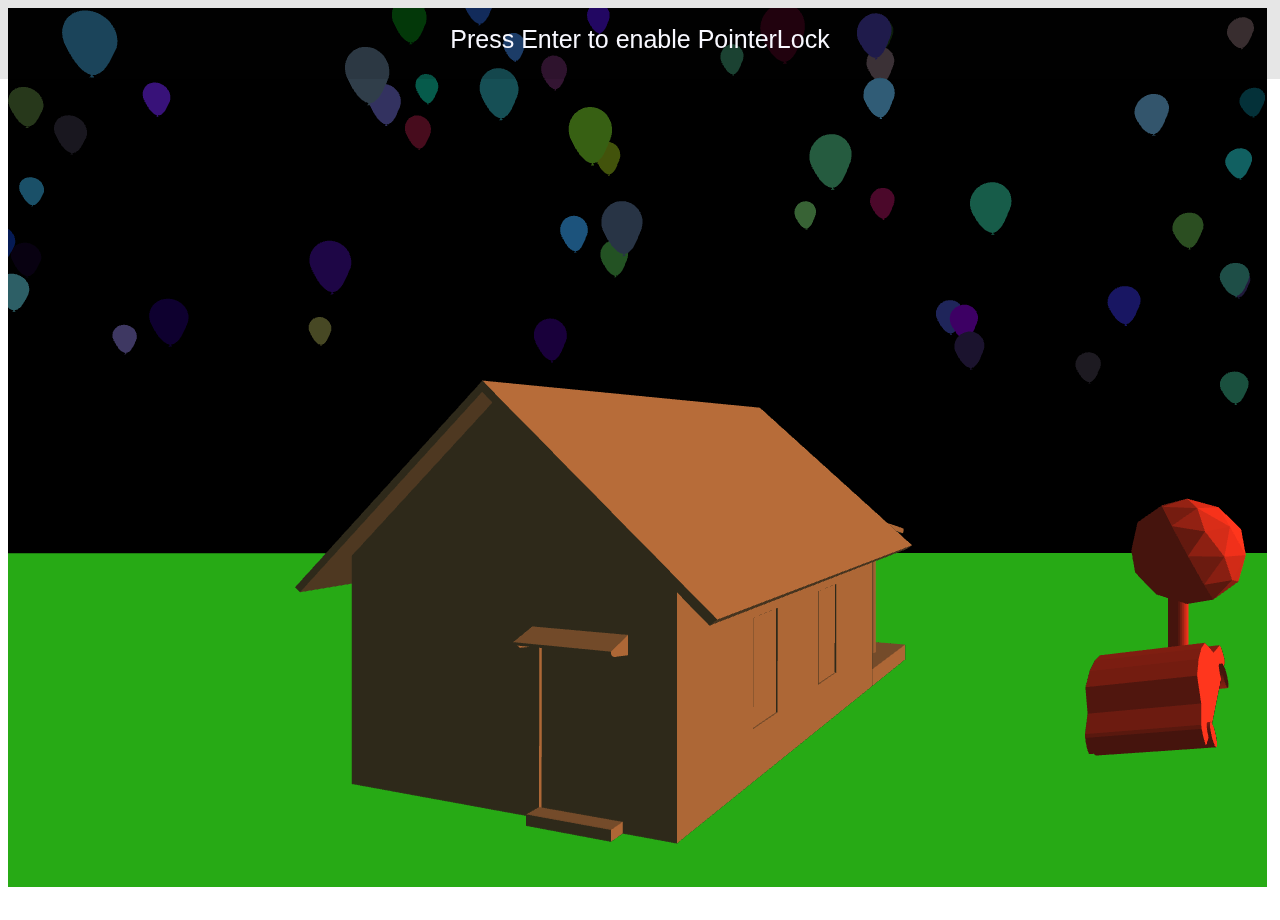
==== commit 0de56262: "Name geändert + mehr Balloons" ====
--- a/ICG-04-3D/Cube/index.html
+++ b/ICG-04-3D/Cube/index.html
@@ -2,7 +2,7 @@
 <html>
 	<head>
 		<meta charset="utf-8"/>
-		<title>Zettel 6 - Aufgabe 1</title>
+		<title>Zettel 6 - Aufgabe 4</title>
 
 		<link rel="stylesheet" href="styles.css">
 
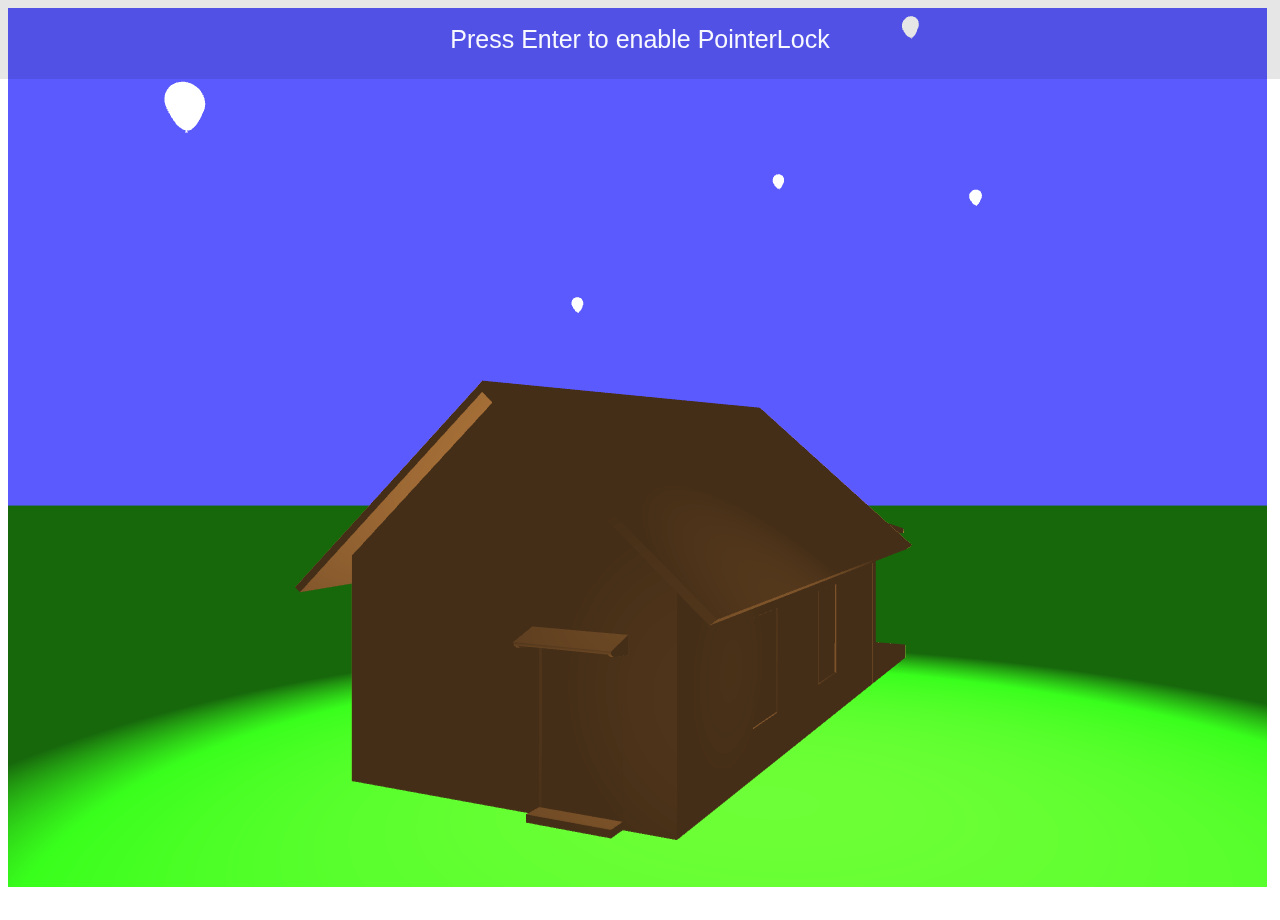
==== commit 44b2bd19: "Kurzer Zwischenstand" ====
--- a/ICG-04-3D/Cube/index.html
+++ b/ICG-04-3D/Cube/index.html
@@ -17,6 +17,15 @@
             uniform mat4 projectionMatrix;
             uniform mat4 viewMatrix;
 
+						//uniform vec3 cameraPos;
+
+						//uniform vec4 objectColor;
+
+						uniform vec3 lightPosition;
+
+						varying vec3 vecPointToLight;
+						varying vec3 vecPoint;
+
             varying vec4 fColor;
 
             void main()
@@ -24,13 +33,34 @@
                 fColor = vColor;
                 fragNormal = (modelMatrix * vec4(vertNormal, 0.0)).xyz;
 
+								vecPointToLight = lightPosition - vPosition.xyz;
+								vecPoint = vPosition.xyz;
+								/*
+								vec3 ambientLightIntensity = vec3(0.3, 0.4, 0.5);
+								vec3 lightIntensity = vec3(0.95, 0.7, 0.65);
+
+								//vec3 worldPos =
+
+
+
+								vec3 r = reflect(vecPointToLight, fragNormal);
+
+								vec3 light = ambientLightIntensity +
+																			((lightIntensity*0.3) * max(0.0, dot(fragNormal, vecPointToLight))) +
+																			((lightIntensity*0.8) * max(0.0, dot(cameraPos, r)));
+								*/
                 gl_Position = projectionMatrix * viewMatrix * modelMatrix * vPosition;
             }
 		</script>
 		<script id="fragment-shader" type="x-shader/x-fragment">
             precision mediump float;
 
+						uniform vec3 cameraPos;
+
             uniform vec4 objectColor;
+
+						varying vec3 vecPointToLight;
+						varying vec3 vecPoint;
 
             varying vec3 fragNormal;
 
@@ -38,13 +68,18 @@
             {
                 vec4 fColor = objectColor;
 
-                vec3 ambientLightIntensity = vec3(0.3, 0.4, 0.5);
-                vec3 sunlightIntensity = vec3(0.95, 0.7, 0.65);
-                vec3 sunlightDirection = normalize(vec3(9.0, 5.0, 0.0));
+								vec3 vecPointToEye = vecPoint - cameraPos;
 
-                vec3 lightIntensity = ambientLightIntensity + sunlightIntensity * max(dot(fragNormal, sunlightDirection), 0.0);
+                vec3 ambientLightIntensity = vec3(0.5, 0.5, 0.5);
+                vec3 lightIntensity = vec3(0.1, 0.1, 0.1);
 
-                gl_FragColor = vec4(fColor.rgb * lightIntensity, fColor.a);
+								vec3 r = reflect(vecPointToLight, fragNormal);
+
+                vec3 light = ambientLightIntensity*0.9 +
+														((lightIntensity*0.0) * max(0.0, dot(vecPointToLight, fragNormal))) +
+														((lightIntensity*0.1) * pow(float(max(0.0, dot(r, vecPointToEye))), 1.0));
+
+                gl_FragColor = vec4(light * fColor.rgb, fColor.a); //fColor;//
             }
 		</script>
 
